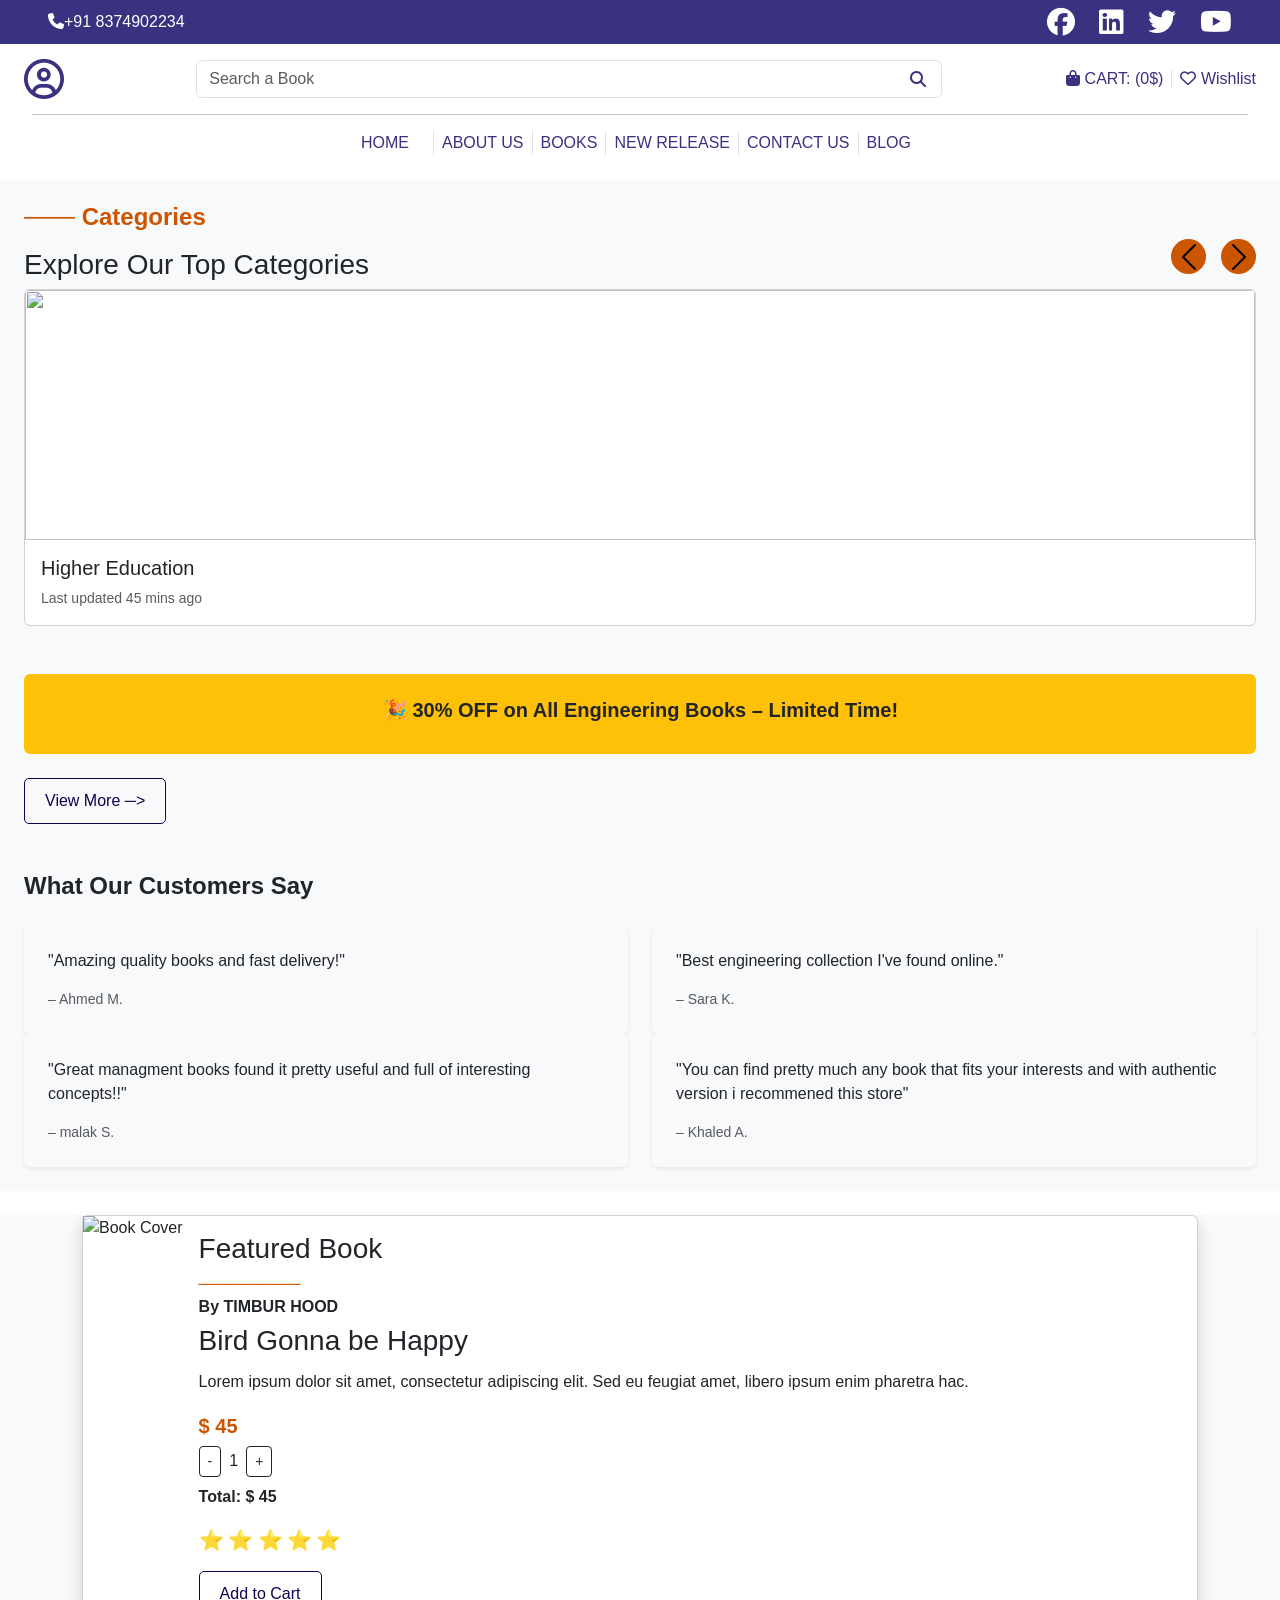
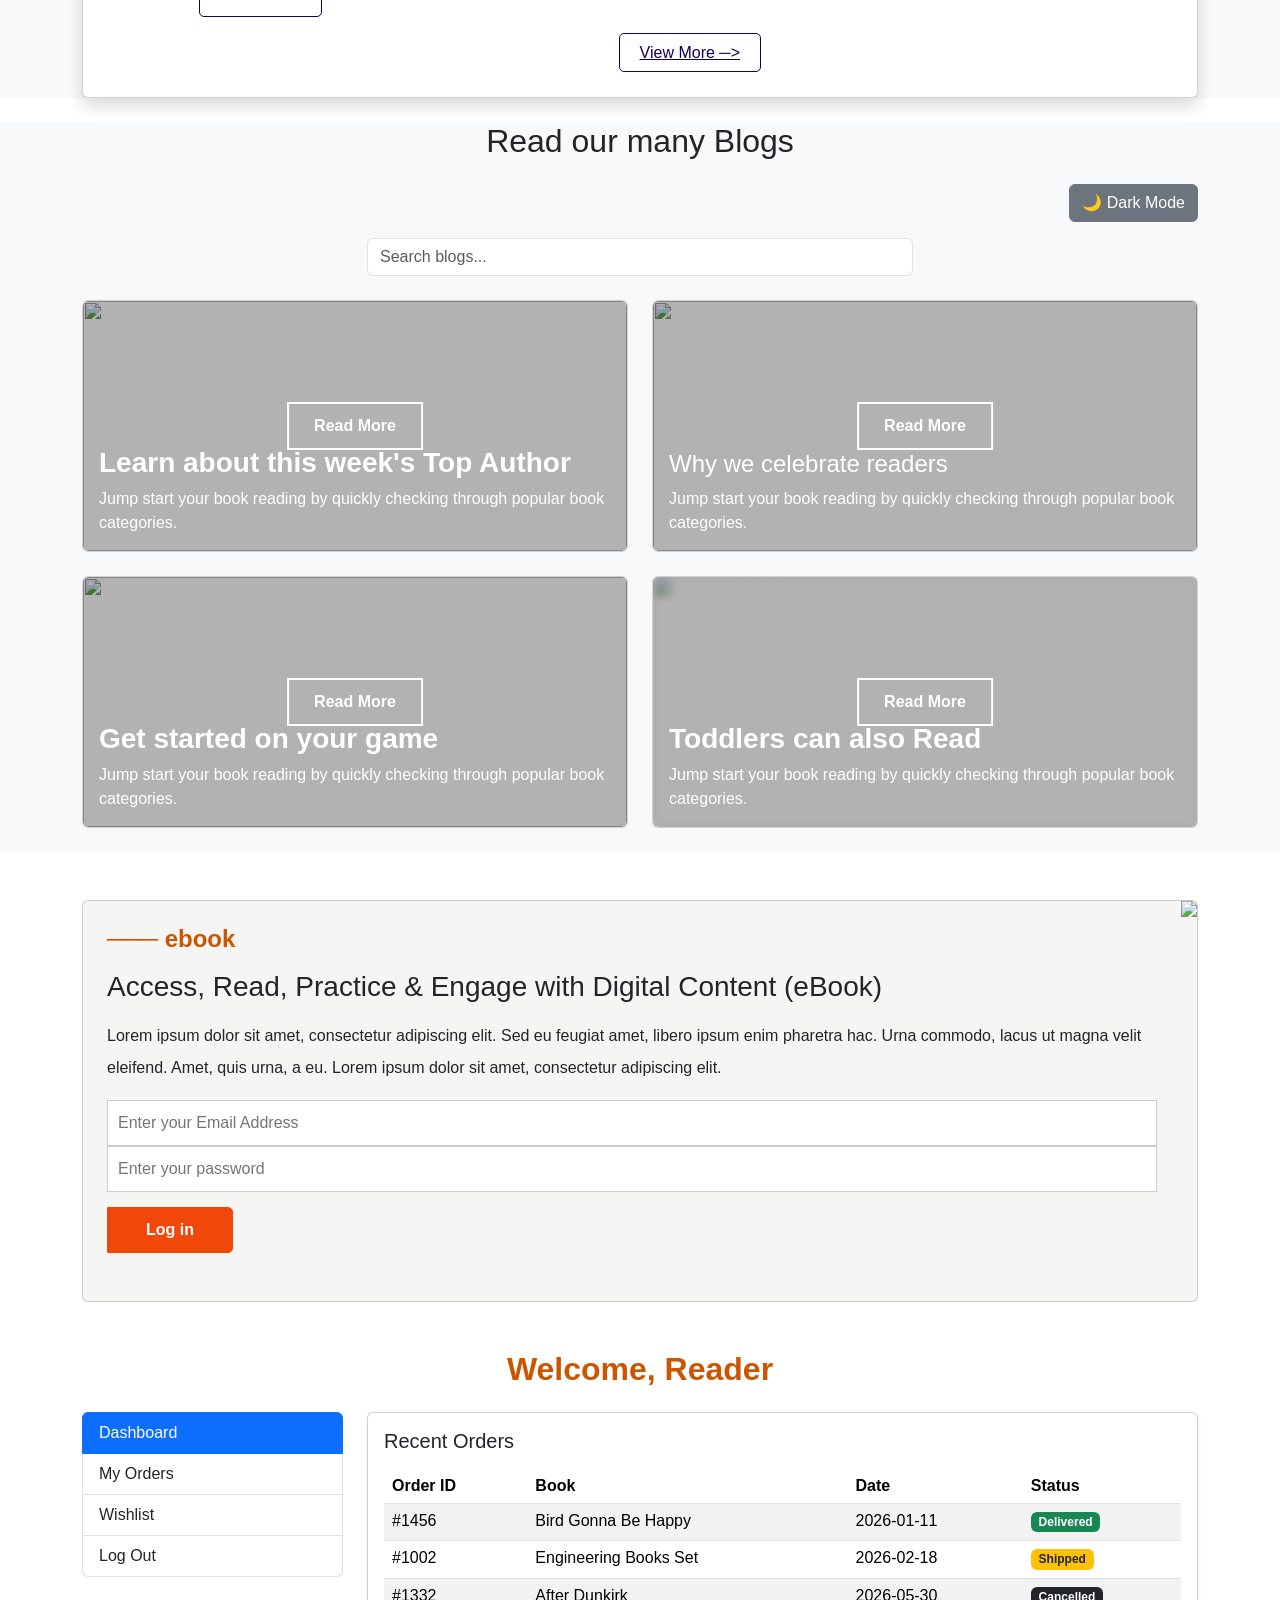
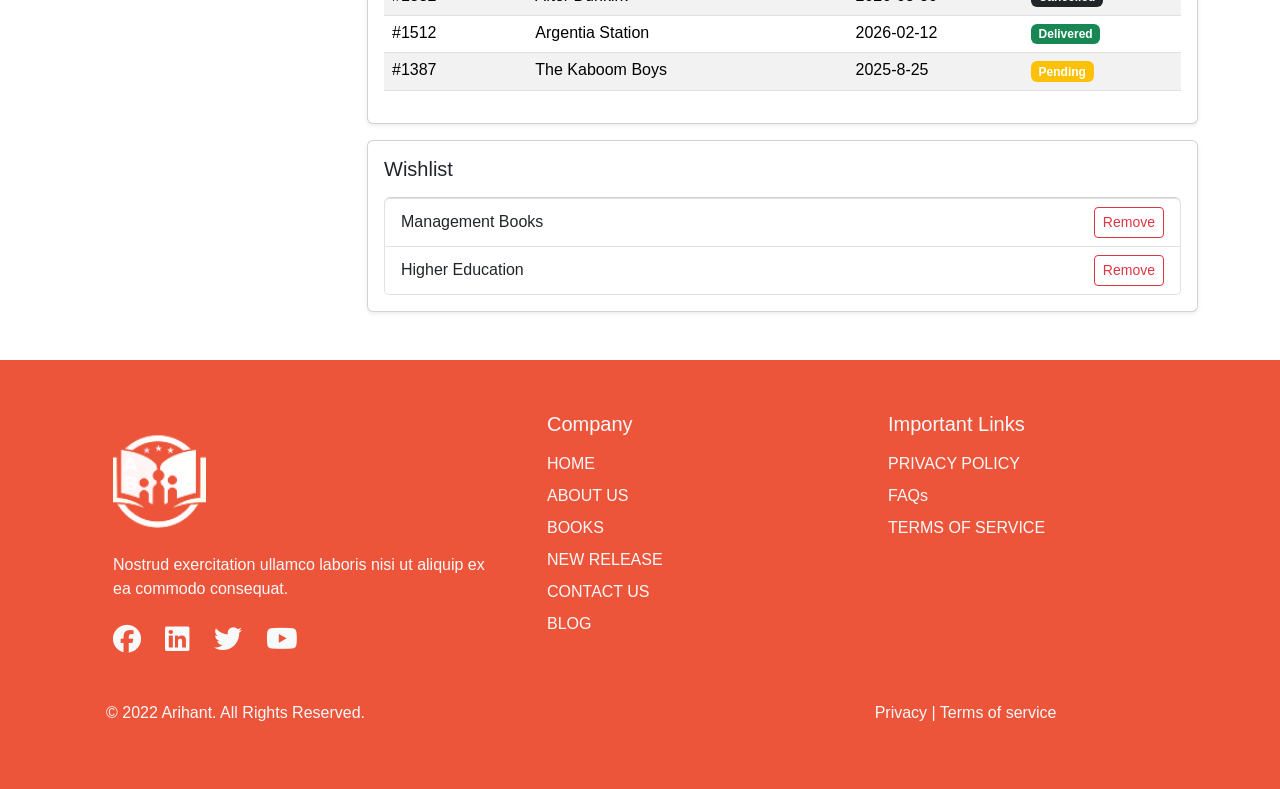
==== index.html @ 7ec0ad03 "Added sign-up if account doesn't exist with HTML and design; fixed blog search filter function; fixe" ====
<html lang="en">
<head>
    <meta charset="UTF-8">
    <meta name="viewport" content="width=device-width, initial-scale=1.0">
    <title>Document</title>
    <link href="https://cdn.jsdelivr.net/npm/bootstrap@5.3.8/dist/css/bootstrap.min.css" rel="stylesheet" integrity="sha384-sRIl4kxILFvY47J16cr9ZwB07vP4J8+LH7qKQnuqkuIAvNWLzeN8tE5YBujZqJLB" crossorigin="anonymous">
    <link rel="stylesheet" href="style.css">
    <link rel="stylesheet" href="https://cdnjs.cloudflare.com/ajax/libs/font-awesome/6.5.0/css/all.min.css">
</head>
<body>
    <!-- Header -->
    <header class="container-fluid">
        <nav class="row">  
            <div class="d-flex flex-column justify-content-center align-items-center gap-2 flex-sm-row justify-content-sm-between bg-blue text-white py-2 px-sm-5">
                <span class=""><i class="fa-solid fa-phone"></i><span>+91 8374902234</span> </span>
                <div class="d-flex justify-content-around gap-4">
                    <i class="fa-brands fa-facebook fs-3"></i>
                    <i class="fa-brands fa-linkedin fs-3"></i>
                    <i class="fa-brands fa-twitter fs-3"></i>
                    <i class="fa-brands fa-youtube fs-3"></i>
                </div> 
            </div>
                <div class="d-flex flex-wrap align-items-center justify-content-between px-sm-4 py-1 py-sm-0">
                    <div class="order-1 me-3 me-sm-0">
                        <i class=" fa-regular fa-circle-user fs-1 text-blue pe-2 "></i>
                    </div>
    
                    <div class="d-flex justify-content-center text-blue order-2 order-sm-3">
                        <div>
                            <i class="fa-solid fa-bag-shopping pe-2 pe-md-0"></i>
                            <span class="d-none d-md-inline pe-2 border-end border-1 ">CART: (<span>0</span>$)</span>
                        </div>
                        <div>
                            <i class="fa-regular fa-heart ps-2 pe-md-0"></i>
                            <span class="d-none d-md-inline">Wishlist</span>
                        </div>
                     </div>
                    <form class="search-container d-flex justify-content-center align-items-center order-3 order-sm-2 pt-2 flex-grow-1" role="search">
                        <div class="position-relative w-75 mt-2 " >
                            <input class="form-control me-2 w-100"  placeholder="Search a Book" aria-label="Search"/>
                            <span class="position-absolute top-50 end-0 translate-middle-y pe-3">
                                <i class="fa-solid fa-magnifying-glass text-blue"></i>
                            </span>
                         </div>
                    </form>
                </div>
                <hr class="mx-auto" style="width: 95%">
                <nav class="overflow-hidden">
                    <ul class="d-flex justify-content-start justify-content-sm-center align-items-center overflow-auto flex-nowrap list-unstyled g-0 px-2 pb-2">
                            <li class="nav-item">
                                <a class="nav-link pe-4 border-end border-1 text-nowrap" aria-current="page" href="#">HOME</a>
                            </li>
                            <li class="nav-item">
                                <a class="nav-link px-2 border-end border-1 text-nowrap" href="#">ABOUT US</a>
                            </li>
                            <li class="nav-item">
                                <a class="nav-link px-2 border-end border-1 text-nowrap" href="#">BOOKS</a>
                            </li>
                            <li class="nav-item">
                                <a class="nav-link px-2 border-end border-1 text-nowrap" href="#">NEW RELEASE</a>
                            </li>
                            <li class="nav-item">
                                <a class="nav-link px-2 border-end border-1 text-nowrap" href="#">CONTACT US</a>
                            </li>
                            <li class="nav-item">
                                <a class="nav-link px-2" href="#">BLOG</a>
                            </li>
                    </ul>
                </nav>
        </nav>

    </header>
    <main>
        <!-- explore Categ -->
         <section class="explore-body p-4">
            <h6 class="text-dark-orange fw-bold fs-4 mb-3">
            ─── Categories
            </h6>

            <h3 class="explore-title">

            Explore Our Top Categories
            </h3>
            <!-- div in which has the carousel that slides between each book with arrow from left to right-->
            <div id="categoryCarousel" class="carousel slide position-relative">
                <div class="carousel-inner">
                    <div class="carousel-item active">
                        <div class="card">
                        
                            <img src="assets/bks.jpeg" class="card-img-top">
                            <div class="card-body">
                                <h5 class="card-title">Higher Education</h5>
                                <p class="card-text"><small class="text-muted">Last updated 45 mins ago</small></p>
                            </div>
                        </div>
                    </div>
            <!-- each carousel added to each card -->
                    <div class="carousel-item">
                        <div class="card">
                            <img src="assets/ofc.jpeg" class="card-img-top">
                            <div class="card-body">
                                <h5 class="card-title">Management Books</h5>
                                <p class="card-text"><small class="text-muted">Last updated 6 mins ago</small></p>
                            </div>
                        </div>
                    </div>

                    <div class="carousel-item">
                        <div class="card">
                            <img src="assets/lap.jpeg" class="card-img-top">
                            <div class="card-body">
                                <h5 class="card-title">Engineering Books</h5>
                                <p class="card-text"><small class="text-muted">Last updated 3 mins ago</small></p>
                            </div>
                        </div>
                    </div>
                </div>
            <!--carousseel buttons of arrows-->

                <button class="carousel-control-prev" type="button" data-bs-target="#categoryCarousel" data-bs-slide="prev">
                    <span class="carousel-control-prev-icon"></span>
                </button>

                <button class="carousel-control-next" type="button" data-bs-target="#categoryCarousel" data-bs-slide="next">
                    <span class="carousel-control-next-icon"></span>
                </button>
                <!-- ads that display the promotion or discounr provided in yellow-->
            <section class="bg-warning text-dark text-center py-4 rounded mt-5">
                <h5 class="fw-bold">🎉 30% OFF on All Engineering Books – Limited Time!</h5>
            </section>

            </div>
            <!--view more button like the other page-->
            <div class="mlogn mt-4">
               <input type="button" value="View More ─>" class="explore-btn">


            </div>
            <!-- comments like section in which people give their opinion-->
            <section class="mt-5">
                <h4 class="fw-bold mb-4">What Our Customers Say</h4>

                <div class="row">
                    <div class="col-md-6">
                        <div class="p-4 shadow-sm rounded bg-light">
                            <p>"Amazing quality books and fast delivery!"</p>
                            <small class="text-muted">– Ahmed M.</small>
                        </div>
                    </div>

                    <div class="col-md-6">
                        <div class="p-4 shadow-sm rounded bg-light">
                            <p>"Best engineering collection I've found online."</p>
                            <small class="text-muted">– Sara K.</small>
                        </div>
                    </div>
                    <div class="col-md-6">
                        <div class="p-4 shadow-sm rounded bg-light">
                            <p>"Great managment books found it pretty useful and full of interesting concepts!!"</p>
                            <small class="text-muted">– malak S.</small>
                        </div>
                        </div>
                        <div class="col-md-6">
                        <div class="p-4 shadow-sm rounded bg-light">
                            <p>"You can find pretty much any book that fits your interests and with authentic version i recommened this store"</p>
                            <small class="text-muted">– Khaled A.</small>
                        </div>
                    </div>
                </div>
            </section>
        </section>
        <!-- Featured Book -->
         <section class="featured-body">
            <!-- fetured book  image with title and description-->
            <div class="container mt-4">
                <div class="card card-custom d-flex flex-row align-items-stretch p-0 shadow">

                    <img src="assets/fbook.jpeg" class="img-fit" alt="Book Cover">

                    <div class="card-body d-flex flex-column justify-content-start">

                        <h3 class="card-title mb-2">Featured Book</h3>
                        <h6 class="text-dark-orange fw-bold mb-1">─────────</h6>
                        <h6 class="fw-bold mb-2">By TIMBUR HOOD</h6>

                        <h3 class="card-title mb-2">Bird Gonna be Happy</h3>

                        <p class="card-text mb-3 lh-lg" id="description">
                            Lorem ipsum dolor sit amet, consectetur adipiscing elit. Sed eu feugiat amet, libero ipsum enim pharetra hac.
                        </p>

                        <h6 class="text-dark-orange fw-bold fs-5 mb-2">
                            $ <span id="price">45</span>
                        </h6>
            <!--quaninty of items starting from 1 to as much as u want-->
                        
                        <div class="d-flex align-items-center gap-2 mb-2">
                            <button class="btn btn-outline-dark btn-sm" onclick="changeQty(-1)">-</button>
                            <span id="quantity">1</span>
                            <button class="btn btn-outline-dark btn-sm" onclick="changeQty(1)">+</button>
                        </div>

                        <p class="fw-bold mb-3">
                            Total: $ <span id="total">45</span>
                        </p>
            <!-- stars rating from 1 to 5 and it displays below the star number you rated-->
                        
                        <div class="mb-3">
                            <span class="star" onclick="rate(1)">⭐</span>
                            <span class="star" onclick="rate(2)">⭐</span>
                            <span class="star" onclick="rate(3)">⭐</span>
                            <span class="star" onclick="rate(4)">⭐</span>
                            <span class="star" onclick="rate(5)">⭐</span>
                            <span id="rating-text" class="ms-2"></span>
                        </div>

                    
             <div class="mlogn mb-3">

    <div class="text-start">
        <input type="button"
               value="Add to Cart"
               class="featured-btn mb-4"
               onclick="addToCart()">
    </div>

    <div class="text-center">
        <a href="product.html" class="featured-btn">
            View More ─>
        </a>
    </div>

</div>

                    
                        <div id="alertBox" class="alert alert-success d-none mt-2">
                            Book added to cart successfully!
                        </div>

                    </div>
                </div>
            </div>
        </section>
        <!-- Blog -->
    <section class="blog-body" id="blogSection">
        <div class="container mt-4">
        <h2 class="text-center mb-4">Read our many Blogs</h2>
        <div class="d-flex justify-content-end my-3">
       <button id="darkModeBtnBlog" class="btn btn-secondary" onclick="toggleDarkMode('blogSection')">🌙 Dark Mode</button>

        </div>
        <!-- Search Bar that u can filter in blog name -->
        <div class="row mb-4">
            <div class="col-md-6 offset-md-3">
            <input type="text" id="search" class="form-control" placeholder="Search blogs..." onkeyup="filterBlogs()">
            </div>
        </div>
        <div class="row" id="blog-container">
            <!-- Blog Card with photo and everything -->
            <div class="col-sm-12 col-md-6 col-lg-6 mb-4 blog-card">
            <div class="card text-white position-relative">
                <img class="img-small card-img" src="assets/bl1.jpeg" alt="Top Author">
                <div class="card-img-overlay d-flex flex-column justify-content-end p-3" style="background: rgba(0,0,0,0.3);">
                <h4 class="blog-card-title">Learn about this week&#39;s Top Author</h4>
                <p class="card-text">Jump start your book reading by quickly checking through popular book categories.</p>
                </div>
            
                <a href="#" class="btn-blog center-btn" onclick="openModal('Learn about this week\'s Top Author','Jump start your book reading by quickly checking through popular book categories.')">Read More</a>
            </div>
            </div>

            
            <div class="col-sm-12 col-md-6 col-lg-6 mb-4 blog-card">
            <div class="card text-white position-relative">
                <img class="img-small card-img" src="assets/bl2.jpeg" alt="Readers Celebration">
                <div class="card-img-overlay d-flex flex-column justify-content-end p-3" style="background: rgba(0,0,0,0.3);">
                <h4 class="card-titleb">Why we celebrate readers</h4>
                <p class="card-text">Jump start your book reading by quickly checking through popular book categories.</p>
                </div>
                <a href="#" class="btn-blog center-btn" onclick="openModal('Why we celebrate readers','Jump start your book reading by quickly checking through popular book categories.')">Read More</a>
            </div>
            </div>

            <div class="col-sm-12 col-md-6 col-lg-6 mb-4 blog-card">
            <div class="card text-white position-relative">
                <img class="img-small card-img" src="assets/bl3.jpeg" alt="Get Started on Game">
                <div class="card-img-overlay d-flex flex-column justify-content-end p-3" style="background: rgba(0,0,0,0.3);">
                <h4 class="blog-card-title">Get started on your game</h4>
                <p class="card-text">Jump start your book reading by quickly checking through popular book categories.</p>
                </div>
                <a href="#" class="btn-blog center-btn" onclick="openModal('Get started on your game','Jump start your book reading by quickly checking through popular book categories.')">Read More</a>
            </div>
            </div>

            <div class="col-sm-12 col-md-6 col-lg-6 mb-4 blog-card">
            <div class="card text-white position-relative">
                <img class="img-small card-img" src="assets/bl4.jpg" alt="Toddlers Read" style="filter: blur(5px);">
                <div class="card-img-overlay d-flex flex-column justify-content-end p-3" style="background: rgba(0,0,0,0.3);">
                <h4 class="blog-card-title">Toddlers can also Read</h4>
                <p class="card-text">Jump start your book reading by quickly checking through popular book categories.</p>
                </div>
                <a href="#" class="btn-blog center-btn" onclick="openModal('Toddlers can also Read','Jump start your book reading by quickly checking through popular book categories.')">Read More</a>
            </div>
            </div>
        </div>
        </div>
        <div class="modal fade" id="blogModal" tabindex="-1" aria-hidden="true">
        <div class="modal-dialog modal-dialog-centered">
            <div class="modal-content text-dark">
            <div class="modal-header">
                <h5 class="modal-title" id="modalTitle">Blog Title</h5>
                <button type="button" class="btn-close" data-bs-dismiss="modal"></button>
            </div>
            <div class="modal-body" id="modalBody">
                Blog content goes here...
            </div>
            </div>
        </div>
        </div>
    </section>
    <!-- Log in  -->
    <section class="login-body">
        <!--image and containerr-->
        <div class="container mt-5">

            <div class="card login-card d-flex flex-row-reverse align-items-stretch p-0" style="overflow: hidden;">

            <img src="assets/Logbook.jpeg" class="img-fit">


            <div class="card-body d-flex flex-column justify-content-start pt-4 px-4">

            
                <h6 class="text-dark-orange fw-bold fs-4 mb-3">
                ─── ebook
                </h6>

        <!--title-->
                <h3 class="card-title mb-3">
            Access, Read, Practice & Engage with Digital Content (eBook)
            </h3>

            <p class="card-text mb-3 lh-lg">
                Lorem ipsum dolor sit amet, consectetur adipiscing elit. Sed eu feugiat amet, libero ipsum enim pharetra hac. Urna commodo, lacus ut magna velit eleifend. Amet, quis urna, a eu. Lorem ipsum dolor sit amet, consectetur adipiscing elit.
            </p>
            <!--log in fields and buttons edited i added the sign up concept if the account doesn't exist-->
            <div class="mlogn mb-3">
                <input type="email" placeholder="Enter your Email Address" class="email-field"id="email">
                <div id="email_error" hidden></div>
                <input type="password" placeholder="Enter your password " class="pass-field"id="password">
                <div id="password_error" hidden></div>
                <input type="button" value="Log in" class="login-btn" onclick="loginUser()">
                <p id="message"></p>
                <!-- this is the new sign up link -->
    <p id="signupLink" class="text-center mt-3 d-none">
    Don't have an account?
    <a href="signup.html">Click here to sign up</a>
</p>

</div>
            </div>
            <div id="email_error" hidden></div>
        </div>
        </div>
        </div>
    </section>
    </main>
    <section class="dashboard">
     <header class="container-fluid">
  </header>

 
  <main class="container my-5">
    <h2 class="text-center mb-4 text-dark-orange fw-bold">Welcome, <span id="userName">Reader</span></h2>

    <div class="row">
     
      <div class="col-md-3 mb-4">
        <div class="list-group">
          <a href="#" class="list-group-item list-group-item-action active">Dashboard</a>
          <a href="#" class="list-group-item list-group-item-action">My Orders</a>
          <a href="#" class="list-group-item list-group-item-action">Wishlist</a>
<a href="index.html" class="list-group-item list-group-item-action">Log Out</a>
        </div>
      </div>

      
      <div class="col-md-9">
        <div class="card mb-3 p-3 shadow-sm">
          <h5 class="mb-3">Recent Orders</h5>
          <table class="table table-striped">
            <thead>
              <tr>
                <th>Order ID</th>
                <th>Book</th>
                <th>Date</th>
                <th>Status</th>
              </tr>
            </thead>
            <tbody id="ordersTable">
              <tr>
                <td>#1456</td>
                <td>Bird Gonna Be Happy</td>
                <td>2026-01-11</td>
                <td><span class="badge bg-success">Delivered</span></td>
              </tr>
              <tr>
                <td>#1002</td>
                <td>Engineering Books Set</td>
                <td>2026-02-18</td>
                <td><span class="badge bg-warning text-dark">Shipped</span></td>
              </tr>
              <tr>
                <td>#1332</td>
                <td>After Dunkirk</td>
                <td>2026-05-30</td>
                <td><span class="badge bg-dark">Cancelled</span></td>
              </tr>
              <tr>
                <td>#1512</td>
                <td>Argentia Station</td>
                <td>2026-02-12</td>
                <td><span class="badge bg-success">Delivered</span></td>
              </tr>
              <tr>
                <td>#1387</td>
                <td>The Kaboom Boys</td>
                <td>2025-8-25</td>
                <td><span class="badge bg-warning">Pending</span></td>
              </tr>
            </tbody>
          </table>
        </div>

        <div class="card p-3 shadow-sm">
          <h5 class="mb-3">Wishlist</h5>
          <ul class="list-group" id="wishlist">
            <li class="list-group-item d-flex justify-content-between align-items-center">
              Management Books
              <button class="btn btn-sm btn-outline-danger" onclick="removeWishlistItem(this)">Remove</button>
            </li>
            <li class="list-group-item d-flex justify-content-between align-items-center">
              Higher Education
              <button class="btn btn-sm btn-outline-danger" onclick="removeWishlistItem(this)">Remove</button>
            </li>
          </ul>
        </div>
      </div>
    </div>
  </main>
  </section>

  <!-- Footer -->
  
   <!--this the footer of all page not done by me-->
    <footer class="container-fluid text-light bg-orange py-5 px-3">
        <div class="container">
            <div class="row justify-content-center justify-content-sm-around align-items-start g-0 text-center text-sm-start">
                <div class="col-12 col-sm-4">
                    <div class="w-100 w-sm-50 w-lg-75 my-4 mx-auto text-center text-sm-start">
                      <img class="img-fluid w-25" src="assets/sample logo 1.png" >  
                    </div>
                    <p class="my-4">Nostrud exercitation ullamco laboris nisi ut aliquip ex ea commodo consequat.</p>
                    <div class="d-flex gap-4 justify-content-center justify-content-sm-start">
                        <i class="fa-brands fa-facebook fs-3"></i>
                        <i class="fa-brands fa-linkedin fs-3"></i>
                        <i class="fa-brands fa-twitter fs-3"></i>
                        <i class="fa-brands fa-youtube fs-3"></i>
                    </div>
                </div>
                <div class="col-12 col-sm-3">
                    <h5 class="mb-3 mt-3 mt-sm-1">Company</h5>
                    <ul class="navbar-nav">
                        <li class="nav-item"><a>HOME</a></li>
                        <li class="nav-item"><a>ABOUT US</a></li>
                        <li class="nav-item"><a>BOOKS</a></li>
                        <li class="nav-item"><a>NEW RELEASE</a></li>
                        <li class="nav-item"><a>CONTACT US</a></li>
                        <li class="nav-item"><a>BLOG</a></li>
                    </ul>
                </div>
                <div class="col-12 col-sm-3 ">
                    <h5 class="mb-3 mb-3 mt-3 mt-sm-1">Important Links</h5>
                    <ul class="navbar-nav">
                        <li class="nav-item"><a>PRIVACY POLICY</a></li>
                        <li class="nav-item"><a>FAQs</a></li>
                        <li class="nav-item"><a>TERMS OF SERVICE</a></li>
                    </ul>
                </div> 
                <div class="row flex-column flex-sm-row  g-0 mt-5">
                    <p class="col-12 col-sm-7 ps-4 text-center text-sm-start">&copy; 2022 Arihant. All Rights Reserved.</p>
                    <p class="col-12 col-sm-5 text-center fw-2">Privacy | Terms of service</p>
                </div>
            </div>
            
        </div>
    </footer>
    <script src="https://cdn.jsdelivr.net/npm/bootstrap@5.3.8/dist/js/bootstrap.bundle.min.js" integrity="sha384-FKyoEForCGlyvwx9Hj09JcYn3nv7wiPVlz7YYwJrWVcXK/BmnVDxM+D2scQbITxI" crossorigin="anonymous"></script>
    <script src="index.js"></script>
</body>
</html>
---- style.css ----
/*  GLOBAL */
.login-btn {
    padding: 12px 35px;
    border: none;
    border-radius: 30px;   /* fully rounded */
    background-color: #f1480a;
    color: white;
    font-size: 1rem;
    font-weight: 600;
    cursor: pointer;
    transition: all 0.3s ease;
}

/* Hover effect */
.login-btn:hover {
    background-color: #c63b08;
    transform: translateY(-2px);
}


body {
    font-family: Arial, Helvetica, sans-serif;
}

.bg-orange { background-color: #ED553B; }
.bg-blue { background-color: #393280; }
.text-blue { color: #393280; }
.text-dark-orange { color: #cc5500; }

.card-img-top {
    height: 250px;
    object-fit: cover;
}

.section-title {
    font-size: 40px;
    color: rgb(18, 2, 81);
    font-weight: bold;
}

/*  HEADER  */

nav .nav-link {
    color: #393280;
    font-weight: 500;
}

nav .nav-link:hover {
    color: #cc5500;
}

/*  EXPLORE SECTION fixed with issues it had arrow look clear  */

.explore-body {
    background-color: #f8f9fa;
}

.explore-btn {
    padding: 10px 20px;
    border: 1px solid rgb(18, 2, 81);
    background: transparent;
    color: rgb(18, 2, 81);
    border-radius: 5px;
    transition: 0.3s;
}

.explore-btn:hover {
    background: rgb(18, 2, 81);
    color: white;
}

.carousel-control-prev,
.carousel-control-next {
    width: 35px;
    height: 35px;
    background-color: #cc5500;
    border-radius: 50%;
    top: -50px;
    opacity: 1;
}

.carousel-control-prev { right: 50px; left: auto; }
.carousel-control-next { right: 0; }

.carousel-control-prev-icon,
.carousel-control-next-icon {
    filter: invert(1);
}

/*FEATURED BOOK  no change to this page*/

.featured-body {
    background-color: #f8f9fa;
}

.featured-card {
    background-color: #F5F5F3;
    transition: 0.3s;
}

.featured-card:hover {
    transform: scale(1.01);
}

.featured-title {
    font-size: 2rem;
    color: rgb(18, 2, 81);
}

.featured-text {
    color: rgb(18, 2, 81);
}

.featured-btn {
    padding: 10px 20px;
    border: 1px solid rgb(18, 2, 81);
    background: transparent;
    color: rgb(18, 2, 81);
    border-radius: 5px;
    transition: 0.3s;
}

.featured-btn:hover {
    background: rgb(18, 2, 81);
    color: white;
}

.star {
    cursor: pointer;
    font-size: 20px;
    transition: 0.2s;
}

.star:hover {
    transform: scale(1.2);
}

/* BLOG page  with updated design */

.blog-body { background-color: #f8f9fa; }

.blog-card-title {
    font-size: 28px;
    font-weight: 600;
}

.img-small {
    height: 250px;
    object-fit: cover;
    transition: 0.3s;
}

.card:hover .img-small {
    transform: scale(1.05);
}

.blog-body .card {
    overflow: hidden;
}
/* btn blog changed read more wasn't appearing at all*/
.btn-blog {
    position: absolute;       
    top: 50%;              
    left: 50%;                
    transform: translate(-50%, -50%); 
    background-color: transparent;     
    color: white;             
    padding: 10px 25px;     
    border: 2px solid white;  
    text-decoration: none;    
    font-weight: 600;
    z-index: 2;               
    transition: 0.3s;
}

.btn-blog:hover {
    background-color: rgba(255,255,255,0.2); 
    color: white;
}


/* Dark mode only for blog section */
#blogSection.dark-mode {
    background-color: #121212;
    color: #f0f0f0;
}

#blogSection.dark-mode .card {
    background-color: rgba(255, 255, 255, 0.05);
}

#blogSection.dark-mode .card-text,
#blogSection.dark-mode h2,
#blogSection.dark-mode h4 {
    color: #fff;
}

#blogSection.dark-mode .btn-blog {
    border: 1px solid #fff;
    color: #fff;
    background-color: transparent;
}


/*  LOGIN css updated */

.login-body {
    background-color: #ffffff;
}

.login-card {
    background-color: #F5F5F3;
}

.email-field,
.pass-field {
    padding: 10px;
    border: 1px solid #ccc;
    width: 100%;
}

.login-btn {
    padding: 10px 38px;
    border: 1px solid #f1480a;
    border-radius: 0 5px 5px 0;  
    background-color: #f1480a;
    color: white;
    font-size: 1rem;
    cursor: pointer;
    transition: 0.3s;
    margin-top: 15px;
}

.login-btn:hover {
    background-color: #c63b08;
}

.login-btn-main {
    padding: 10px 30px;
    background-color: #f1480a;
    border: none;
    color: white;
    border-radius: 5px;
    transition: 0.3s;
}

.login-btn-main:hover {
    background-color: #c63b08;
}

/* ================= FOOTER ================= */

footer ul li {
    list-style: none;
    margin-bottom: 8px;
}

footer ul li a {
    text-decoration: none;
    color: white;
    cursor: pointer;
}

footer ul li a:hover {
    text-decoration: underline;
}

/* RESPONSIVE  ui like mobile menu in the landing page */

@media (max-width: 768px) {

    .section-title {
        font-size: 28px;
    }

    .featured-title {
        font-size: 1.5rem;
    }

    .card {
        flex-direction: column !important;
    }

}
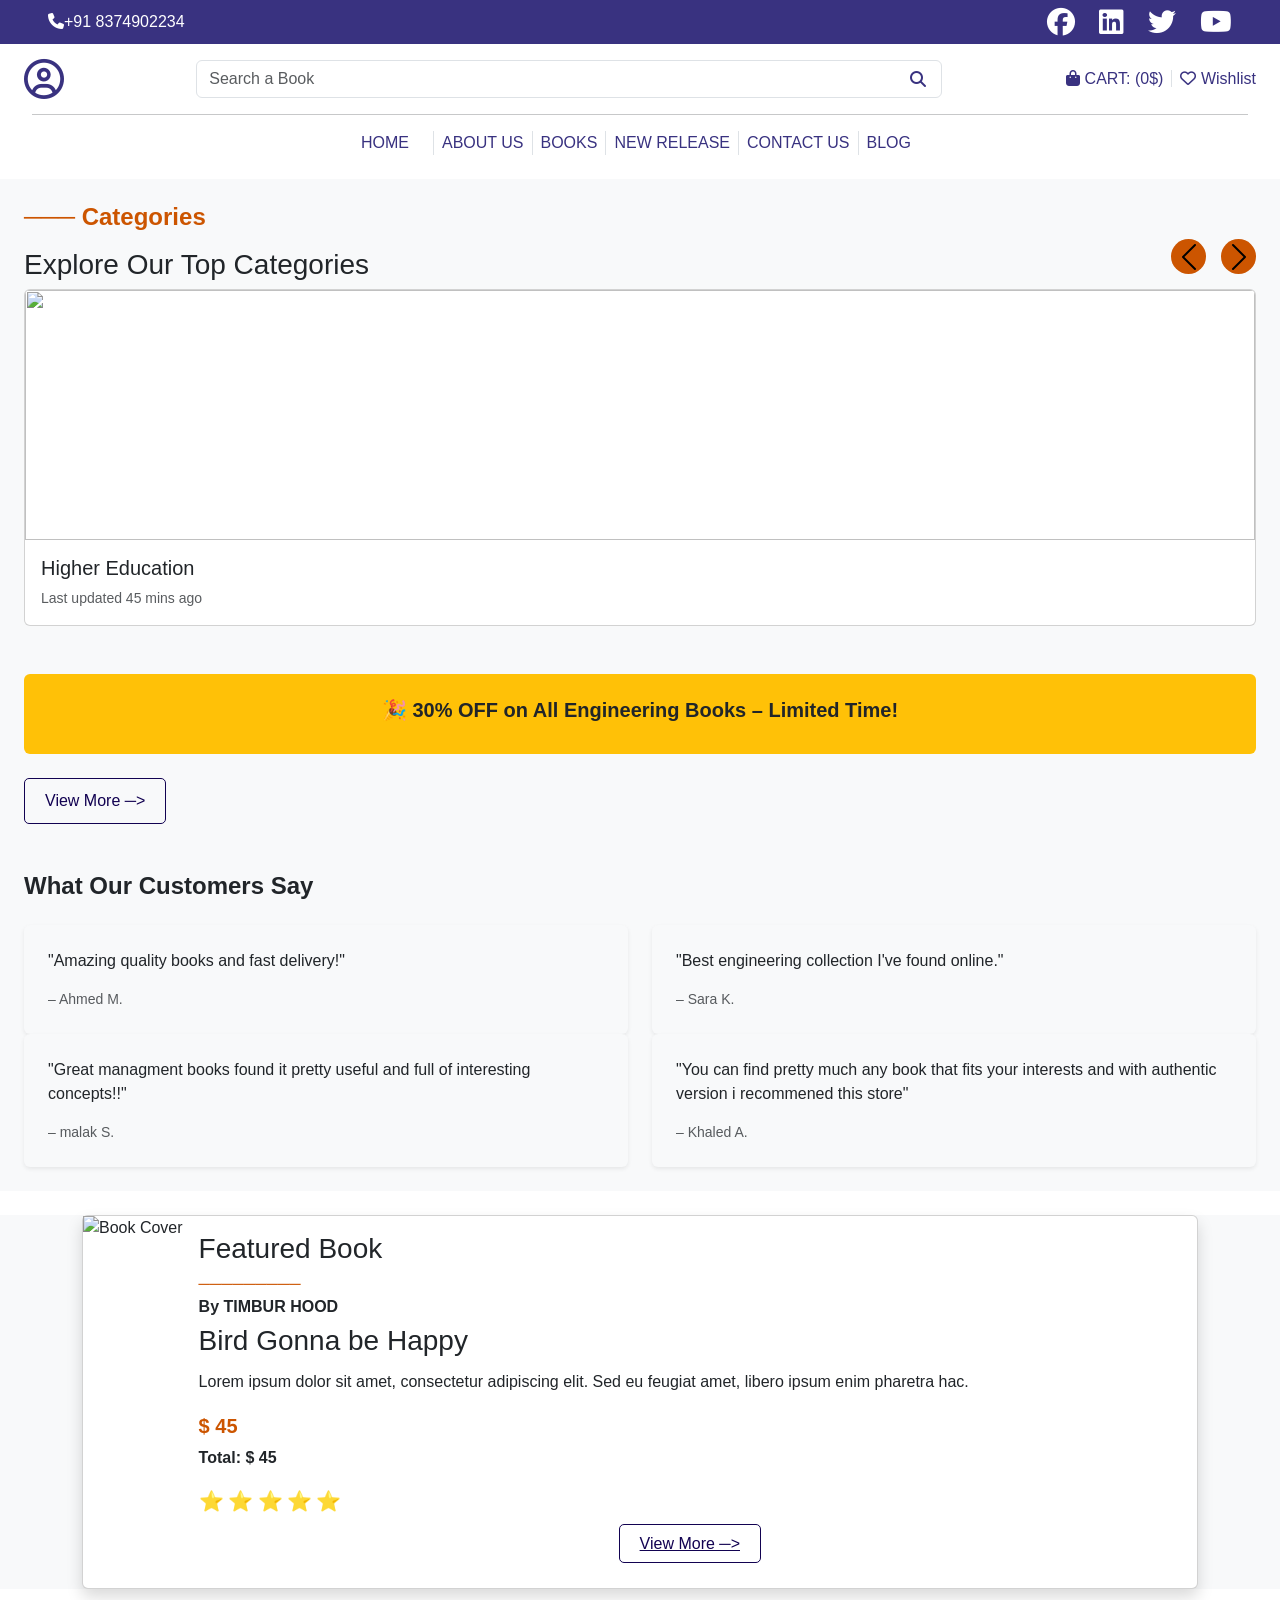
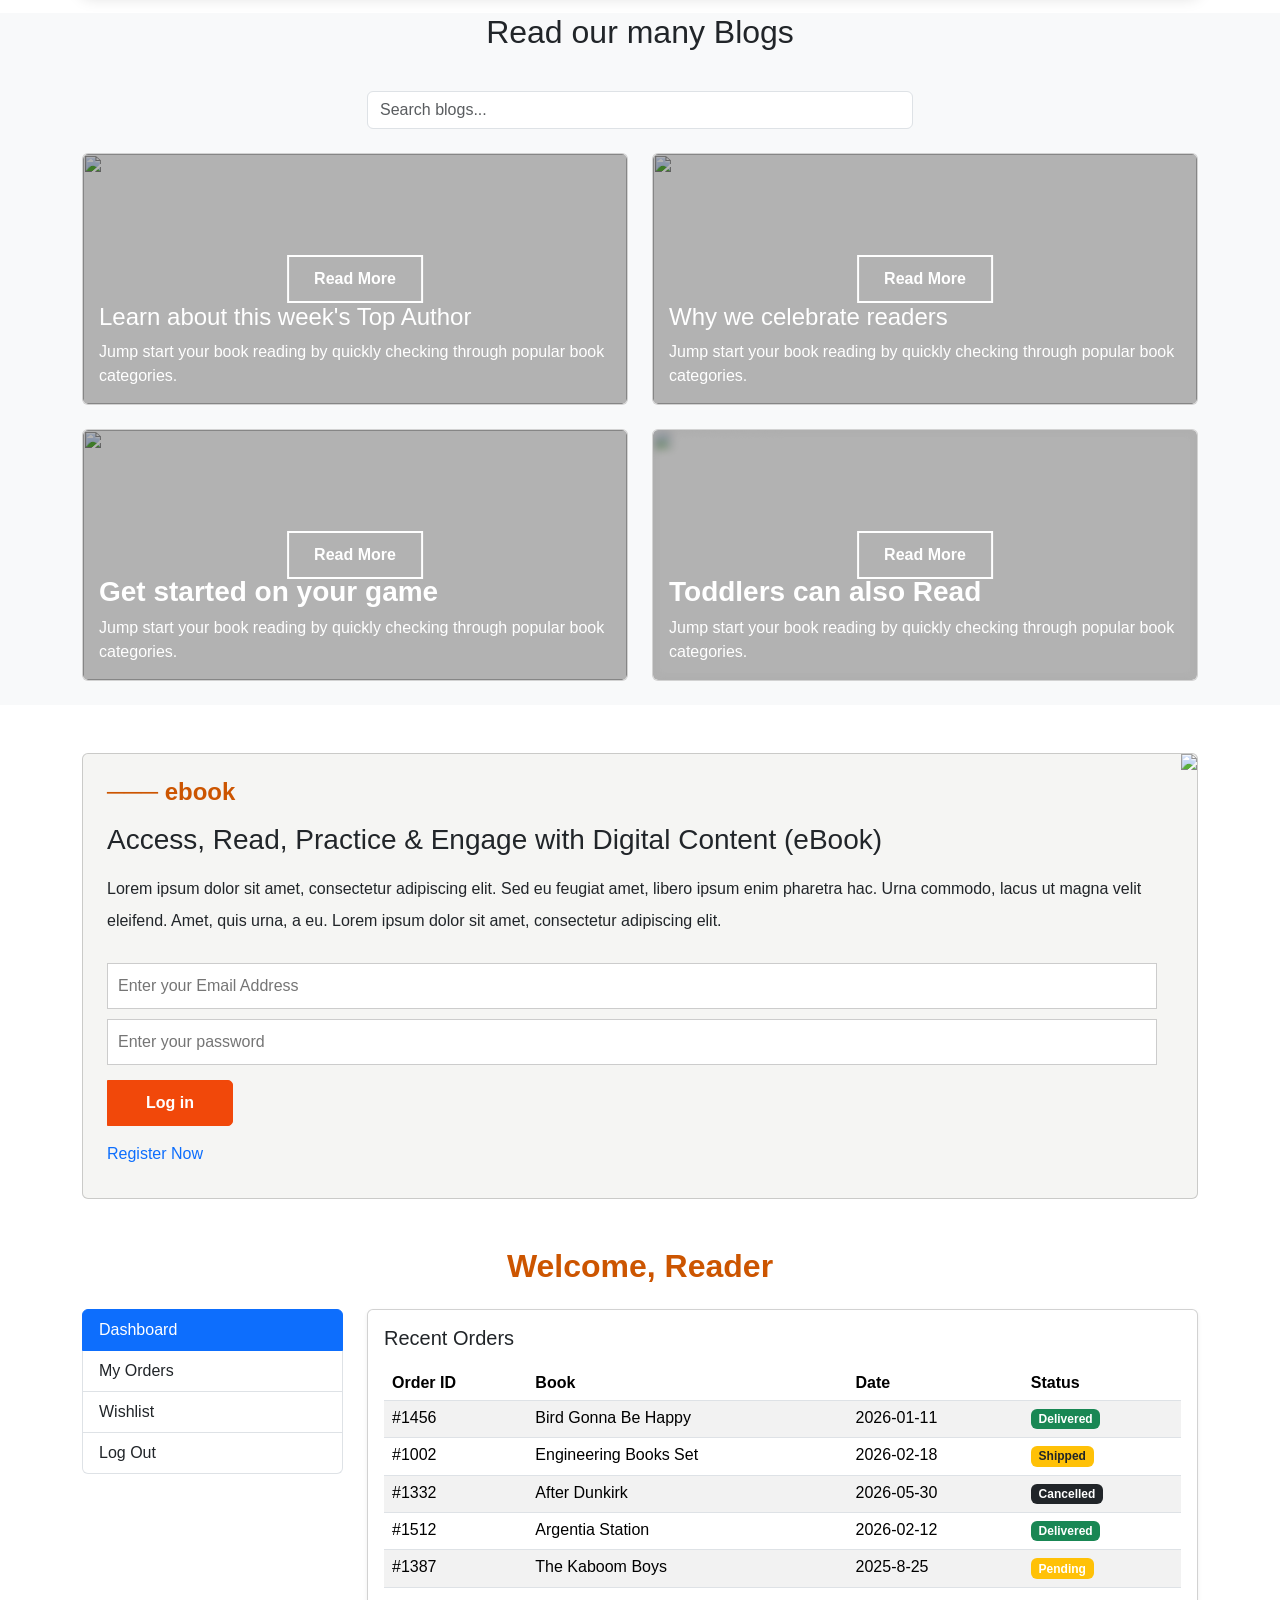
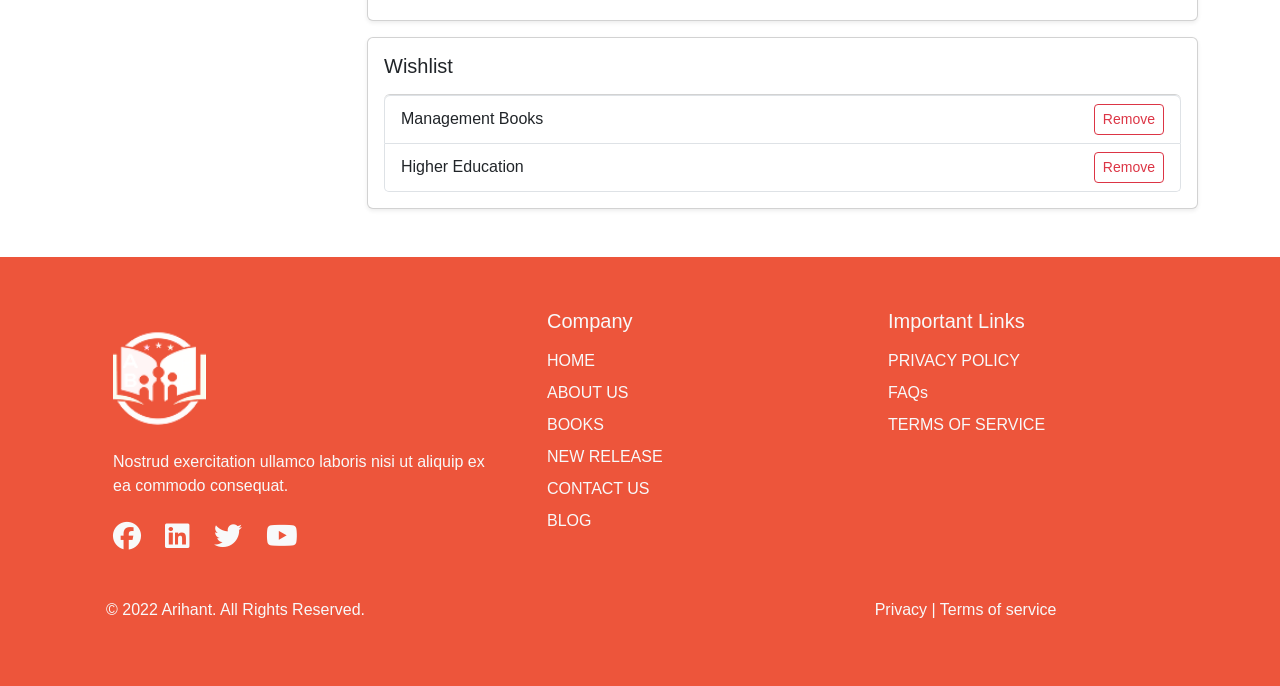
==== commit 539b4f95: "removed dark mode and fixed the read more button of blog content 1 when in mobile menu added the mod" ====
--- a/index.html
+++ b/index.html
@@ -193,13 +193,9 @@
                         <h6 class="text-dark-orange fw-bold fs-5 mb-2">
                             $ <span id="price">45</span>
                         </h6>
-            <!--quaninty of items starting from 1 to as much as u want-->
+        
                         
-                        <div class="d-flex align-items-center gap-2 mb-2">
-                            <button class="btn btn-outline-dark btn-sm" onclick="changeQty(-1)">-</button>
-                            <span id="quantity">1</span>
-                            <button class="btn btn-outline-dark btn-sm" onclick="changeQty(1)">+</button>
-                        </div>
+                       
 
                         <p class="fw-bold mb-3">
                             Total: $ <span id="total">45</span>
@@ -218,12 +214,7 @@
                     
              <div class="mlogn mb-3">
 
-    <div class="text-start">
-        <input type="button"
-               value="Add to Cart"
-               class="featured-btn mb-4"
-               onclick="addToCart()">
-    </div>
+  
 
     <div class="text-center">
         <a href="product.html" class="featured-btn">
@@ -234,9 +225,7 @@
 </div>
 
                     
-                        <div id="alertBox" class="alert alert-success d-none mt-2">
-                            Book added to cart successfully!
-                        </div>
+    
 
                     </div>
                 </div>
@@ -247,7 +236,7 @@
         <div class="container mt-4">
         <h2 class="text-center mb-4">Read our many Blogs</h2>
         <div class="d-flex justify-content-end my-3">
-       <button id="darkModeBtnBlog" class="btn btn-secondary" onclick="toggleDarkMode('blogSection')">🌙 Dark Mode</button>
+      
 
         </div>
         <!-- Search Bar that u can filter in blog name -->
@@ -262,11 +251,11 @@
             <div class="card text-white position-relative">
                 <img class="img-small card-img" src="assets/bl1.jpeg" alt="Top Author">
                 <div class="card-img-overlay d-flex flex-column justify-content-end p-3" style="background: rgba(0,0,0,0.3);">
-                <h4 class="blog-card-title">Learn about this week&#39;s Top Author</h4>
+                <h4 class="blog-card-titleb">Learn about this week's Top Author</h4>
                 <p class="card-text">Jump start your book reading by quickly checking through popular book categories.</p>
                 </div>
             
-                <a href="#" class="btn-blog center-btn" onclick="openModal('Learn about this week\'s Top Author','Jump start your book reading by quickly checking through popular book categories.')">Read More</a>
+                <a href="#" class="btn-blog center-btn" onclick="openModal('Learn about this weeks Top Author','Jump start your book reading by quickly checking through popular book categories.')">Read More</a>
             </div>
             </div>
 
@@ -319,7 +308,7 @@
         </div>
         </div>
     </section>
-    <!-- Log in  -->
+    <!-- the section of Log in  -->
     <section class="login-body">
         <!--image and containerr-->
         <div class="container mt-5">
@@ -353,11 +342,9 @@
                 <input type="button" value="Log in" class="login-btn" onclick="loginUser()">
                 <p id="message"></p>
                 <!-- this is the new sign up link -->
-    <p id="signupLink" class="text-center mt-3 d-none">
-    Don't have an account?
-    <a href="signup.html">Click here to sign up</a>
-</p>
-
+    <a class="text-decoration-none" data-bs-toggle="modal" data-bs-target="#signupModal" id="signupLink">
+  Register Now
+</a>
 </div>
             </div>
             <div id="email_error" hidden></div>
@@ -450,7 +437,44 @@
     </div>
   </main>
   </section>
-
+<div class="modal fade alert" id="signupModal" data-bs-backdrop="static" data-bs-keyboard="false" tabindex="-1" aria-labelledby="staticBackdropLabel" aria-hidden="true">
+  <div class="modal-dialog modal-dialog-centered">
+    <div class="modal-content">
+      <div class="modal-header">
+        <h1 class="modal-title fs-5" id="staticBackdropLabel">Registering to Bookstore</h1>
+        <button type="button" class="btn-close" data-bs-dismiss="modal" aria-label="Close"></button>
+      </div>
+      <div class="modal-body ">
+        <form id="signup" class="row gap-3">
+            <div class="form-floating">
+                <input type="text" class="form-control" id="name" placeholder="Ex:ola">
+                <label for="name" class="ps-3">Your Name</label>
+                <span id="name-error" class="text-danger"></span>
+            </div>
+            <div class="form-floating">
+                <input type="email" class="form-control" id="email" placeholder="name@example.com">
+                <label for="email"class="ps-3">Email address</label>
+                <span id="email-error" class="text-danger"></span>
+            </div>
+            <div class="form-floating">
+                <input type="password" class="form-control" id="password" placeholder="Password">
+                <label for="password" class="ps-3">Password</label>
+                <span id="password-error" class="text-danger"></span>
+            </div>
+            <div class="form-floating">
+                <input type="password" class="form-control" id="confirm-password" placeholder="Confirm Password">
+                <label for="confirm-password" class="ps-3">Re-enter Password</label>
+                <span id="confirm-password-error" class="text-danger"></span>
+            </div>
+            <div class="d-flex justify-content-center">
+                <button class="btn bg-orange text-light px-5" type="submit" >Register Now</button>
+            </div>
+        </form>
+      </div>
+    </div>
+  </div>
+        <div id="alert" class="position-absolute top-0 end-0 col-6 col-md-3 text-center m-2"></div>
+</div>
   <!-- Footer -->
   
    <!--this the footer of all page not done by me-->
--- a/style.css
+++ b/style.css
@@ -9,6 +9,7 @@
     font-weight: 600;
     cursor: pointer;
     transition: all 0.3s ease;
+    gap:20px;
 }
 
 /* Hover effect */
@@ -205,6 +206,7 @@
 /*  LOGIN css updated */
 
 .login-body {
+    
     background-color: #ffffff;
 }
 
@@ -214,6 +216,8 @@
 
 .email-field,
 .pass-field {
+    margin-top:10px;
+    
     padding: 10px;
     border: 1px solid #ccc;
     width: 100%;
@@ -229,6 +233,7 @@
     cursor: pointer;
     transition: 0.3s;
     margin-top: 15px;
+    
 }
 
 .login-btn:hover {
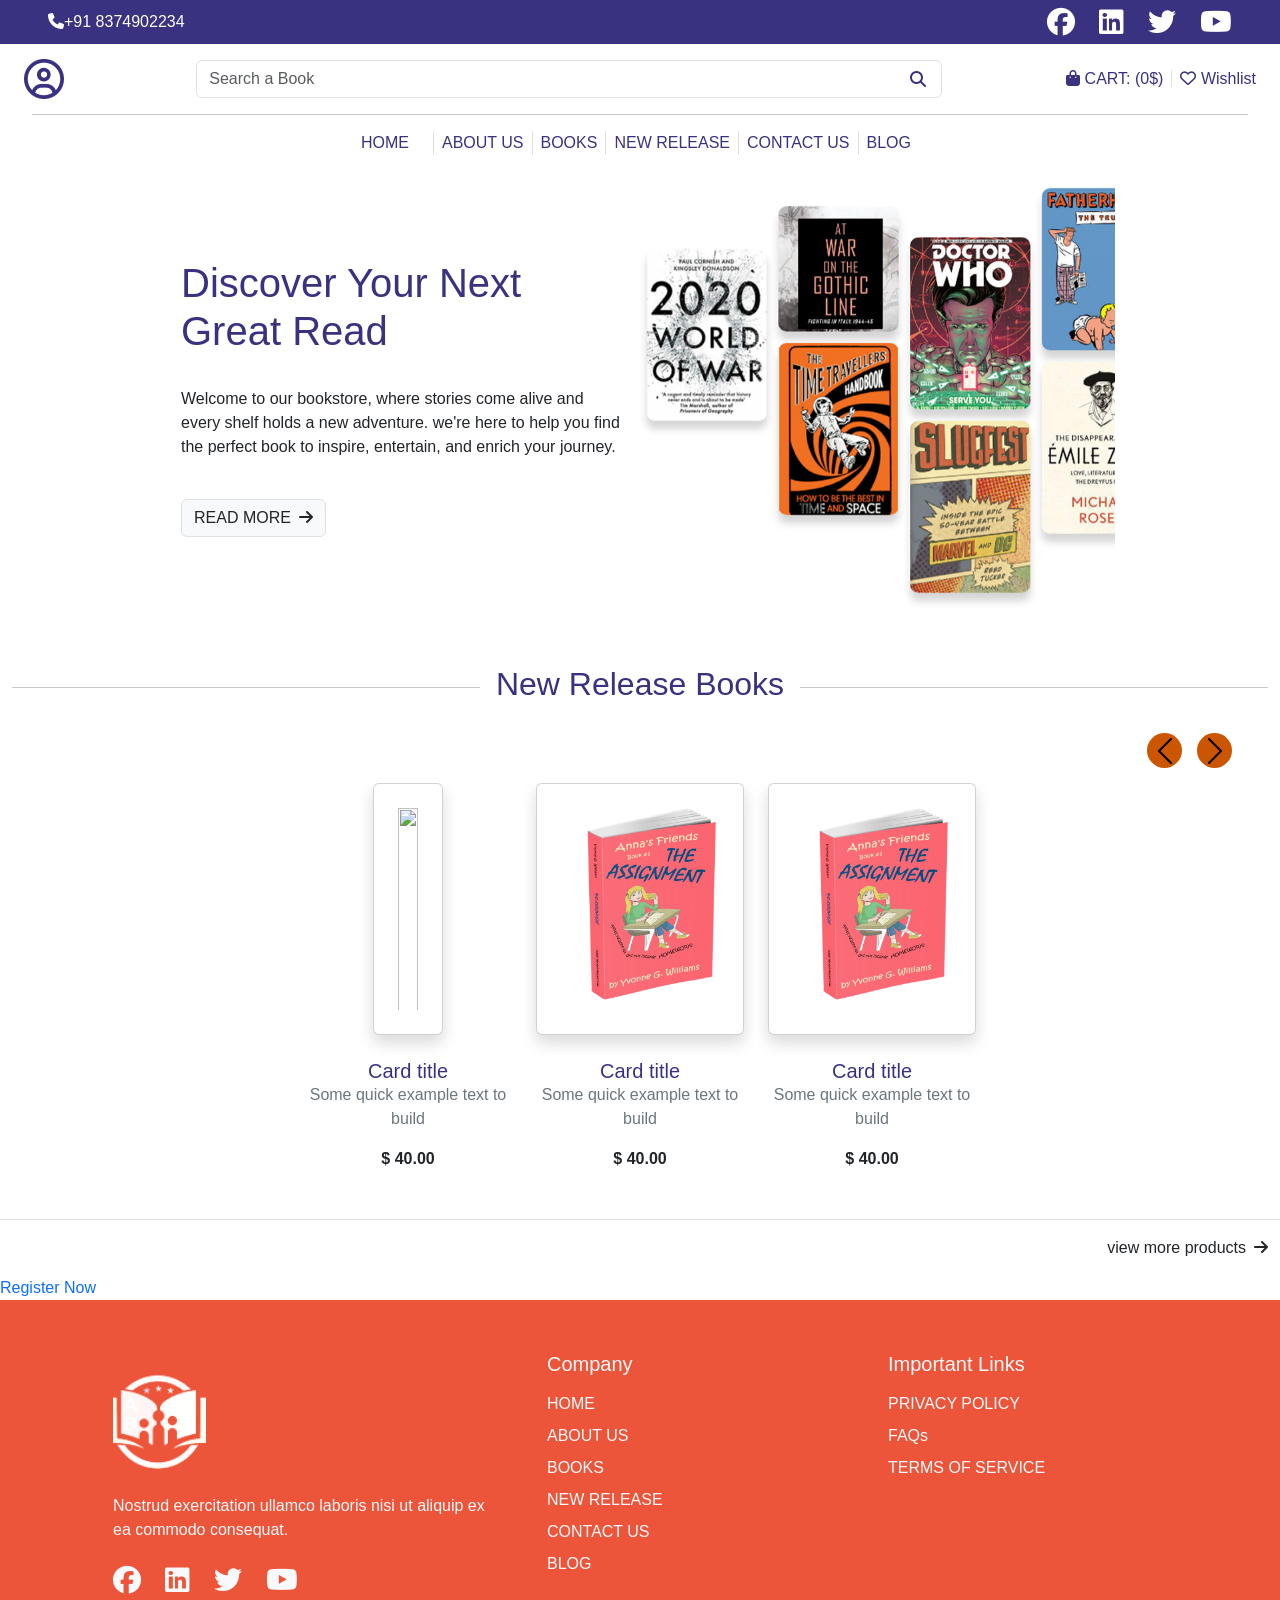
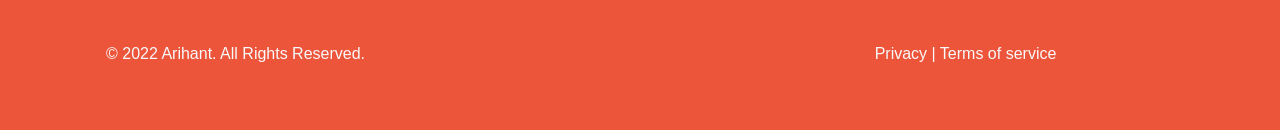
==== commit aa4bae35: "removed commented/unused modal footer" ====
--- a/index.html
+++ b/index.html
@@ -72,371 +72,182 @@
 
     </header>
     <main>
-        <!-- explore Categ -->
-         <section class="explore-body p-4">
-            <h6 class="text-dark-orange fw-bold fs-4 mb-3">
-            ─── Categories
-            </h6>
+        <!-- Home page -->
+        <section class="container-fluid container-md g-0">
+            <div class="row g-0 align-items-center justify-content-center">
+                <div class="col-12 col-sm-5">
+                    <div class="d-flex flex-column justify-content-center align-items-start px-3 gap-4">
+                        <h1 class="fs-1 text-blue">Discover Your Next Great Read</h1>
+                        <p>Welcome to our bookstore, where stories come alive and every shelf holds a new adventure. we're here to help you find the perfect book to inspire, entertain, and enrich your journey.</p>
+                        <button class="btn bg-light border">READ MORE <i class="fa-solid fa-arrow-right ps-1"></i></button>
+                    </div>
+                </div>
+                <div class="col-12 col-sm-5">
+                    <div id="carouselExampleAutoplaying" class="carousel slide" data-bs-ride="carousel">
+                        <div class="carousel-inner">
+                            <div class="carousel-item active">
+                            <img src="assets/bg-2.png" class="d-block w-100" alt="background image">
+                            </div>
+                            <div class="carousel-item">
+                            <img src="assets/bg-1.png" class="d-block w-100" alt="background image">
+                            </div>
+                        </div>
+                    </div>
+                </div>
+            </div>
+        </section>
+        <!-- New Release Books -->
+        <section class="container-fluid mt-5">
+            <div class="d-flex align-items-center my-4">
+                <div class="flex-grow-1">
+                    <hr>
+                </div>
+                <h2 class="px-3 text-center text-blue">New Release Books</h2>
+                <div class="flex-grow-1">
+                    <hr>
+                </div>
+            </div>
+            <div class="row p-5 border-bottom">
+                <div id="carouselExampleDark" class="carousel carousel-dark slide d-none d-md-block">
+                    <div class="carousel-inner">
+                        <div class="carousel-item active" data-bs-interval="10000">
+                             <div class="d-flex flex-column flex-sm-row justify-content-center align-items-center gap-4">
+                                    <div class="d-flex flex-column align-items-center gap-4" style="width: 13rem;">
+                                        <div class="card shadow" style="height:auto">
+                                            <img src="https://www.gutenberg.org/cache/epub/84/pg84.cover.medium.jpg" class="card-img-top p-4">
+                                        </div>
+                                        <div class="card-body text-center">
+                                            <h5 class="card-title text-blue">Card title</h5>
+                                            <p class="card-text text-secondary">Some quick example text to build </p>
+                                            <span class="text-orange"><b>$ 40.00</b></span>
+                                        </div>
+                                    </div>
+                                    <div class="d-flex flex-column align-items-center gap-4" style="width: 13rem;">
+                                        <div class="card shadow" style="height:auto">
+                                            <img src="assets/bg-1.png" class="card-img-top p-4">
+                                        </div>
+                                        <div class="card-body text-center">
+                                            <h5 class="card-title text-blue">Card title</h5>
+                                            <p class="card-text text-secondary">Some quick example text to build </p>
+                                            <span class="text-orange"><b>$ 40.00</b></span>
+                                        </div>
+                                    </div>
+                                    <div class="d-flex flex-column align-items-center gap-4" style="width: 13rem;">
+                                        <div class="card shadow" style="height:auto">
+                                            <img src="assets/bg-1.png" class="card-img-top p-4">
+                                        </div>
+                                        <div class="card-body text-center">
+                                            <h5 class="card-title text-blue">Card title</h5>
+                                            <p class="card-text text-secondary">Some quick example text to build </p>
+                                            <span class="text-orange"><b>$ 40.00</b></span>
+                                        </div>
+                                    </div>
+                                </div>
+                        </div>
+                        <div class="carousel-item" data-bs-interval="2000">
+                        <div class="d-flex justify-content-center align-items-center gap-4">
+                                    <div class="d-flex flex-column align-items-center gap-4" style="width: 13rem;">
+                                        <div class="card shadow" style="height:auto">
+                                            <img src="assets/bg-1.png" class="card-img-top p-4">
+                                        </div>
+                                        <div class="card-body text-center">
+                                            <h5 class="card-title text-blue">Card title1</h5>
+                                            <p class="card-text text-secondary">Some quick example text to build </p>
+                                            <span class="text-orange"><b>$ 40.00</b></span>
+                                        </div>
+                                    </div>
+                                </div>
+                        </div>
+                    </div>
+                    <button class="carousel-control-prev" type="button" data-bs-target="#carouselExampleDark" data-bs-slide="prev">
+                        <span class="carousel-control-prev-icon" aria-hidden="true"></span>
+                        <span class="visually-hidden">Previous</span>
+                    </button>
+                    <button class="carousel-control-next" type="button" data-bs-target="#carouselExampleDark" data-bs-slide="next">
+                        <span class="carousel-control-next-icon" aria-hidden="true"></span>
+                        <span class="visually-hidden">Next</span>
+                    </button>
+                </div>
+                <div id="carouselSmall" class="carousel carousel-dark slide d-md-none">
+                    <div class="carousel-inner">
+                        <div class="carousel-item active">
+                            <div class="d-flex justify-content-center">
+                                <div class="d-flex flex-column align-items-center gap-4" style="width: 13rem;">
+                                        <div class="card shadow" style="height:auto">
+                                            <img src="https://www.gutenberg.org/cache/epub/84/pg84.cover.medium.jpg" class="card-img-top p-4">
+                                        </div>
+                                        <div class="card-body text-center">
+                                            <h5 class="card-title text-blue">Card title</h5>
+                                            <p class="card-text text-secondary">Some quick example text to build </p>
+                                            <span class="text-orange"><b>$ 40.00</b></span>
+                                        </div>
+                                    </div>
+                            </div>
+                        </div>
 
-            <h3 class="explore-title">
-
-            Explore Our Top Categories
-            </h3>
-            <!-- div in which has the carousel that slides between each book with arrow from left to right-->
-            <div id="categoryCarousel" class="carousel slide position-relative">
-                <div class="carousel-inner">
-                    <div class="carousel-item active">
-                        <div class="card">
-                        
-                            <img src="assets/bks.jpeg" class="card-img-top">
-                            <div class="card-body">
-                                <h5 class="card-title">Higher Education</h5>
-                                <p class="card-text"><small class="text-muted">Last updated 45 mins ago</small></p>
-                            </div>
-                        </div>
-                    </div>
-            <!-- each carousel added to each card -->
-                    <div class="carousel-item">
-                        <div class="card">
-                            <img src="assets/ofc.jpeg" class="card-img-top">
-                            <div class="card-body">
-                                <h5 class="card-title">Management Books</h5>
-                                <p class="card-text"><small class="text-muted">Last updated 6 mins ago</small></p>
-                            </div>
-                        </div>
-                    </div>
-
-                    <div class="carousel-item">
-                        <div class="card">
-                            <img src="assets/lap.jpeg" class="card-img-top">
-                            <div class="card-body">
-                                <h5 class="card-title">Engineering Books</h5>
-                                <p class="card-text"><small class="text-muted">Last updated 3 mins ago</small></p>
-                            </div>
-                        </div>
-                    </div>
-                </div>
-            <!--carousseel buttons of arrows-->
-
-                <button class="carousel-control-prev" type="button" data-bs-target="#categoryCarousel" data-bs-slide="prev">
-                    <span class="carousel-control-prev-icon"></span>
-                </button>
-
-                <button class="carousel-control-next" type="button" data-bs-target="#categoryCarousel" data-bs-slide="next">
-                    <span class="carousel-control-next-icon"></span>
-                </button>
-                <!-- ads that display the promotion or discounr provided in yellow-->
-            <section class="bg-warning text-dark text-center py-4 rounded mt-5">
-                <h5 class="fw-bold">🎉 30% OFF on All Engineering Books – Limited Time!</h5>
-            </section>
-
-            </div>
-            <!--view more button like the other page-->
-            <div class="mlogn mt-4">
-               <input type="button" value="View More ─>" class="explore-btn">
-
-
-            </div>
-            <!-- comments like section in which people give their opinion-->
-            <section class="mt-5">
-                <h4 class="fw-bold mb-4">What Our Customers Say</h4>
-
-                <div class="row">
-                    <div class="col-md-6">
-                        <div class="p-4 shadow-sm rounded bg-light">
-                            <p>"Amazing quality books and fast delivery!"</p>
-                            <small class="text-muted">– Ahmed M.</small>
-                        </div>
-                    </div>
-
-                    <div class="col-md-6">
-                        <div class="p-4 shadow-sm rounded bg-light">
-                            <p>"Best engineering collection I've found online."</p>
-                            <small class="text-muted">– Sara K.</small>
-                        </div>
-                    </div>
-                    <div class="col-md-6">
-                        <div class="p-4 shadow-sm rounded bg-light">
-                            <p>"Great managment books found it pretty useful and full of interesting concepts!!"</p>
-                            <small class="text-muted">– malak S.</small>
-                        </div>
-                        </div>
-                        <div class="col-md-6">
-                        <div class="p-4 shadow-sm rounded bg-light">
-                            <p>"You can find pretty much any book that fits your interests and with authentic version i recommened this store"</p>
-                            <small class="text-muted">– Khaled A.</small>
-                        </div>
-                    </div>
-                </div>
-            </section>
+                        <div class="carousel-item">
+                            <div class="d-flex justify-content-center">
+                                <div class="d-flex flex-column align-items-center gap-4" style="width: 13rem;">
+                                        <div class="card shadow" style="height:auto">
+                                            <img src="https://www.gutenberg.org/cache/epub/2701/pg2701.cover.medium.jpg" class="card-img-top p-4">
+                                        </div>
+                                        <div class="card-body text-center">
+                                            <h5 class="card-title text-blue">Card title</h5>
+                                            <p class="card-text text-secondary">Some quick example text to build </p>
+                                            <span class="text-orange"><b>$ 40.00</b></span>
+                                        </div>
+                                    </div>
+                            </div>
+                        </div>
+                        <div class="carousel-item">
+                            <div class="d-flex justify-content-center">
+                                <div class="d-flex flex-column align-items-center gap-4" style="width: 13rem;">
+                                        <div class="card shadow" style="height:auto">
+                                            <img src="https://www.gutenberg.org/cache/epub/84/pg84.cover.medium.jpg" class="card-img-top p-4">
+                                        </div>
+                                        <div class="card-body text-center">
+                                            <h5 class="card-title text-blue">Card title</h5>
+                                            <p class="card-text text-secondary">Some quick example text to build </p>
+                                            <span class="text-orange"><b>$ 40.00</b></span>
+                                        </div>
+                                    </div>
+                            </div>
+                        </div>
+                        <div class="carousel-item">
+                            <div class="d-flex justify-content-center">
+                                <div class="d-flex flex-column align-items-center gap-4" style="width: 13rem;">
+                                        <div class="card shadow" style="height:auto">
+                                            <img src="https://www.gutenberg.org/cache/epub/84/pg84.cover.medium.jpg" class="card-img-top p-4">
+                                        </div>
+                                        <div class="card-body text-center">
+                                            <h5 class="card-title text-blue">Card title</h5>
+                                            <p class="card-text text-secondary">Some quick example text to build </p>
+                                            <span class="text-orange"><b>$ 40.00</b></span>
+                                        </div>
+                                    </div>
+                            </div>
+                        </div>
+                    </div>
+                    <button class="carousel-control-prev" type="button" data-bs-target="#carouselSmall" data-bs-slide="prev">
+                        <span class="carousel-control-prev-icon" aria-hidden="true"></span>
+                        <span class="visually-hidden">Previous</span>
+                    </button>
+                    <button class="carousel-control-next" type="button" data-bs-target="#carouselSmall" data-bs-slide="next">
+                        <span class="carousel-control-next-icon" aria-hidden="true"></span>
+                        <span class="visually-hidden">Next</span>
+                    </button>
+                </div>
+            </div>
+            <p class="d-flex justify-content-end align-items-baseline gap-2 text-orange pt-3"> view more products <i class="fa-solid fa-arrow-right"></i></p>
         </section>
-        <!-- Featured Book -->
-         <section class="featured-body">
-            <!-- fetured book  image with title and description-->
-            <div class="container mt-4">
-                <div class="card card-custom d-flex flex-row align-items-stretch p-0 shadow">
-
-                    <img src="assets/fbook.jpeg" class="img-fit" alt="Book Cover">
-
-                    <div class="card-body d-flex flex-column justify-content-start">
-
-                        <h3 class="card-title mb-2">Featured Book</h3>
-                        <h6 class="text-dark-orange fw-bold mb-1">─────────</h6>
-                        <h6 class="fw-bold mb-2">By TIMBUR HOOD</h6>
-
-                        <h3 class="card-title mb-2">Bird Gonna be Happy</h3>
-
-                        <p class="card-text mb-3 lh-lg" id="description">
-                            Lorem ipsum dolor sit amet, consectetur adipiscing elit. Sed eu feugiat amet, libero ipsum enim pharetra hac.
-                        </p>
-
-                        <h6 class="text-dark-orange fw-bold fs-5 mb-2">
-                            $ <span id="price">45</span>
-                        </h6>
-        
-                        
-                       
-
-                        <p class="fw-bold mb-3">
-                            Total: $ <span id="total">45</span>
-                        </p>
-            <!-- stars rating from 1 to 5 and it displays below the star number you rated-->
-                        
-                        <div class="mb-3">
-                            <span class="star" onclick="rate(1)">⭐</span>
-                            <span class="star" onclick="rate(2)">⭐</span>
-                            <span class="star" onclick="rate(3)">⭐</span>
-                            <span class="star" onclick="rate(4)">⭐</span>
-                            <span class="star" onclick="rate(5)">⭐</span>
-                            <span id="rating-text" class="ms-2"></span>
-                        </div>
-
-                    
-             <div class="mlogn mb-3">
-
-  
-
-    <div class="text-center">
-        <a href="product.html" class="featured-btn">
-            View More ─>
-        </a>
-    </div>
-
-</div>
-
-                    
-    
-
-                    </div>
-                </div>
-            </div>
-        </section>
-        <!-- Blog -->
-    <section class="blog-body" id="blogSection">
-        <div class="container mt-4">
-        <h2 class="text-center mb-4">Read our many Blogs</h2>
-        <div class="d-flex justify-content-end my-3">
-      
-
-        </div>
-        <!-- Search Bar that u can filter in blog name -->
-        <div class="row mb-4">
-            <div class="col-md-6 offset-md-3">
-            <input type="text" id="search" class="form-control" placeholder="Search blogs..." onkeyup="filterBlogs()">
-            </div>
-        </div>
-        <div class="row" id="blog-container">
-            <!-- Blog Card with photo and everything -->
-            <div class="col-sm-12 col-md-6 col-lg-6 mb-4 blog-card">
-            <div class="card text-white position-relative">
-                <img class="img-small card-img" src="assets/bl1.jpeg" alt="Top Author">
-                <div class="card-img-overlay d-flex flex-column justify-content-end p-3" style="background: rgba(0,0,0,0.3);">
-                <h4 class="blog-card-titleb">Learn about this week's Top Author</h4>
-                <p class="card-text">Jump start your book reading by quickly checking through popular book categories.</p>
-                </div>
-            
-                <a href="#" class="btn-blog center-btn" onclick="openModal('Learn about this weeks Top Author','Jump start your book reading by quickly checking through popular book categories.')">Read More</a>
-            </div>
-            </div>
-
-            
-            <div class="col-sm-12 col-md-6 col-lg-6 mb-4 blog-card">
-            <div class="card text-white position-relative">
-                <img class="img-small card-img" src="assets/bl2.jpeg" alt="Readers Celebration">
-                <div class="card-img-overlay d-flex flex-column justify-content-end p-3" style="background: rgba(0,0,0,0.3);">
-                <h4 class="card-titleb">Why we celebrate readers</h4>
-                <p class="card-text">Jump start your book reading by quickly checking through popular book categories.</p>
-                </div>
-                <a href="#" class="btn-blog center-btn" onclick="openModal('Why we celebrate readers','Jump start your book reading by quickly checking through popular book categories.')">Read More</a>
-            </div>
-            </div>
-
-            <div class="col-sm-12 col-md-6 col-lg-6 mb-4 blog-card">
-            <div class="card text-white position-relative">
-                <img class="img-small card-img" src="assets/bl3.jpeg" alt="Get Started on Game">
-                <div class="card-img-overlay d-flex flex-column justify-content-end p-3" style="background: rgba(0,0,0,0.3);">
-                <h4 class="blog-card-title">Get started on your game</h4>
-                <p class="card-text">Jump start your book reading by quickly checking through popular book categories.</p>
-                </div>
-                <a href="#" class="btn-blog center-btn" onclick="openModal('Get started on your game','Jump start your book reading by quickly checking through popular book categories.')">Read More</a>
-            </div>
-            </div>
-
-            <div class="col-sm-12 col-md-6 col-lg-6 mb-4 blog-card">
-            <div class="card text-white position-relative">
-                <img class="img-small card-img" src="assets/bl4.jpg" alt="Toddlers Read" style="filter: blur(5px);">
-                <div class="card-img-overlay d-flex flex-column justify-content-end p-3" style="background: rgba(0,0,0,0.3);">
-                <h4 class="blog-card-title">Toddlers can also Read</h4>
-                <p class="card-text">Jump start your book reading by quickly checking through popular book categories.</p>
-                </div>
-                <a href="#" class="btn-blog center-btn" onclick="openModal('Toddlers can also Read','Jump start your book reading by quickly checking through popular book categories.')">Read More</a>
-            </div>
-            </div>
-        </div>
-        </div>
-        <div class="modal fade" id="blogModal" tabindex="-1" aria-hidden="true">
-        <div class="modal-dialog modal-dialog-centered">
-            <div class="modal-content text-dark">
-            <div class="modal-header">
-                <h5 class="modal-title" id="modalTitle">Blog Title</h5>
-                <button type="button" class="btn-close" data-bs-dismiss="modal"></button>
-            </div>
-            <div class="modal-body" id="modalBody">
-                Blog content goes here...
-            </div>
-            </div>
-        </div>
-        </div>
-    </section>
-    <!-- the section of Log in  -->
-    <section class="login-body">
-        <!--image and containerr-->
-        <div class="container mt-5">
-
-            <div class="card login-card d-flex flex-row-reverse align-items-stretch p-0" style="overflow: hidden;">
-
-            <img src="assets/Logbook.jpeg" class="img-fit">
-
-
-            <div class="card-body d-flex flex-column justify-content-start pt-4 px-4">
-
-            
-                <h6 class="text-dark-orange fw-bold fs-4 mb-3">
-                ─── ebook
-                </h6>
-
-        <!--title-->
-                <h3 class="card-title mb-3">
-            Access, Read, Practice & Engage with Digital Content (eBook)
-            </h3>
-
-            <p class="card-text mb-3 lh-lg">
-                Lorem ipsum dolor sit amet, consectetur adipiscing elit. Sed eu feugiat amet, libero ipsum enim pharetra hac. Urna commodo, lacus ut magna velit eleifend. Amet, quis urna, a eu. Lorem ipsum dolor sit amet, consectetur adipiscing elit.
-            </p>
-            <!--log in fields and buttons edited i added the sign up concept if the account doesn't exist-->
-            <div class="mlogn mb-3">
-                <input type="email" placeholder="Enter your Email Address" class="email-field"id="email">
-                <div id="email_error" hidden></div>
-                <input type="password" placeholder="Enter your password " class="pass-field"id="password">
-                <div id="password_error" hidden></div>
-                <input type="button" value="Log in" class="login-btn" onclick="loginUser()">
-                <p id="message"></p>
-                <!-- this is the new sign up link -->
-    <a class="text-decoration-none" data-bs-toggle="modal" data-bs-target="#signupModal" id="signupLink">
+    </main>
+    <!-- SignUp Modal  -->
+    <!-- Button trigger modal -->
+<a  class="text-orange text-decoration-none" data-bs-toggle="modal" data-bs-target="#signupModal">
   Register Now
 </a>
-</div>
-            </div>
-            <div id="email_error" hidden></div>
-        </div>
-        </div>
-        </div>
-    </section>
-    </main>
-    <section class="dashboard">
-     <header class="container-fluid">
-  </header>
 
- 
-  <main class="container my-5">
-    <h2 class="text-center mb-4 text-dark-orange fw-bold">Welcome, <span id="userName">Reader</span></h2>
-
-    <div class="row">
-     
-      <div class="col-md-3 mb-4">
-        <div class="list-group">
-          <a href="#" class="list-group-item list-group-item-action active">Dashboard</a>
-          <a href="#" class="list-group-item list-group-item-action">My Orders</a>
-          <a href="#" class="list-group-item list-group-item-action">Wishlist</a>
-<a href="index.html" class="list-group-item list-group-item-action">Log Out</a>
-        </div>
-      </div>
-
-      
-      <div class="col-md-9">
-        <div class="card mb-3 p-3 shadow-sm">
-          <h5 class="mb-3">Recent Orders</h5>
-          <table class="table table-striped">
-            <thead>
-              <tr>
-                <th>Order ID</th>
-                <th>Book</th>
-                <th>Date</th>
-                <th>Status</th>
-              </tr>
-            </thead>
-            <tbody id="ordersTable">
-              <tr>
-                <td>#1456</td>
-                <td>Bird Gonna Be Happy</td>
-                <td>2026-01-11</td>
-                <td><span class="badge bg-success">Delivered</span></td>
-              </tr>
-              <tr>
-                <td>#1002</td>
-                <td>Engineering Books Set</td>
-                <td>2026-02-18</td>
-                <td><span class="badge bg-warning text-dark">Shipped</span></td>
-              </tr>
-              <tr>
-                <td>#1332</td>
-                <td>After Dunkirk</td>
-                <td>2026-05-30</td>
-                <td><span class="badge bg-dark">Cancelled</span></td>
-              </tr>
-              <tr>
-                <td>#1512</td>
-                <td>Argentia Station</td>
-                <td>2026-02-12</td>
-                <td><span class="badge bg-success">Delivered</span></td>
-              </tr>
-              <tr>
-                <td>#1387</td>
-                <td>The Kaboom Boys</td>
-                <td>2025-8-25</td>
-                <td><span class="badge bg-warning">Pending</span></td>
-              </tr>
-            </tbody>
-          </table>
-        </div>
-
-        <div class="card p-3 shadow-sm">
-          <h5 class="mb-3">Wishlist</h5>
-          <ul class="list-group" id="wishlist">
-            <li class="list-group-item d-flex justify-content-between align-items-center">
-              Management Books
-              <button class="btn btn-sm btn-outline-danger" onclick="removeWishlistItem(this)">Remove</button>
-            </li>
-            <li class="list-group-item d-flex justify-content-between align-items-center">
-              Higher Education
-              <button class="btn btn-sm btn-outline-danger" onclick="removeWishlistItem(this)">Remove</button>
-            </li>
-          </ul>
-        </div>
-      </div>
-    </div>
-  </main>
-  </section>
+<!-- Modal -->
 <div class="modal fade alert" id="signupModal" data-bs-backdrop="static" data-bs-keyboard="false" tabindex="-1" aria-labelledby="staticBackdropLabel" aria-hidden="true">
   <div class="modal-dialog modal-dialog-centered">
     <div class="modal-content">
@@ -475,9 +286,7 @@
   </div>
         <div id="alert" class="position-absolute top-0 end-0 col-6 col-md-3 text-center m-2"></div>
 </div>
-  <!-- Footer -->
-  
-   <!--this the footer of all page not done by me-->
+    <!-- Footer -->
     <footer class="container-fluid text-light bg-orange py-5 px-3">
         <div class="container">
             <div class="row justify-content-center justify-content-sm-around align-items-start g-0 text-center text-sm-start">
@@ -520,7 +329,7 @@
             
         </div>
     </footer>
+    <script src="index.js"></script>
     <script src="https://cdn.jsdelivr.net/npm/bootstrap@5.3.8/dist/js/bootstrap.bundle.min.js" integrity="sha384-FKyoEForCGlyvwx9Hj09JcYn3nv7wiPVlz7YYwJrWVcXK/BmnVDxM+D2scQbITxI" crossorigin="anonymous"></script>
-    <script src="index.js"></script>
 </body>
 </html>
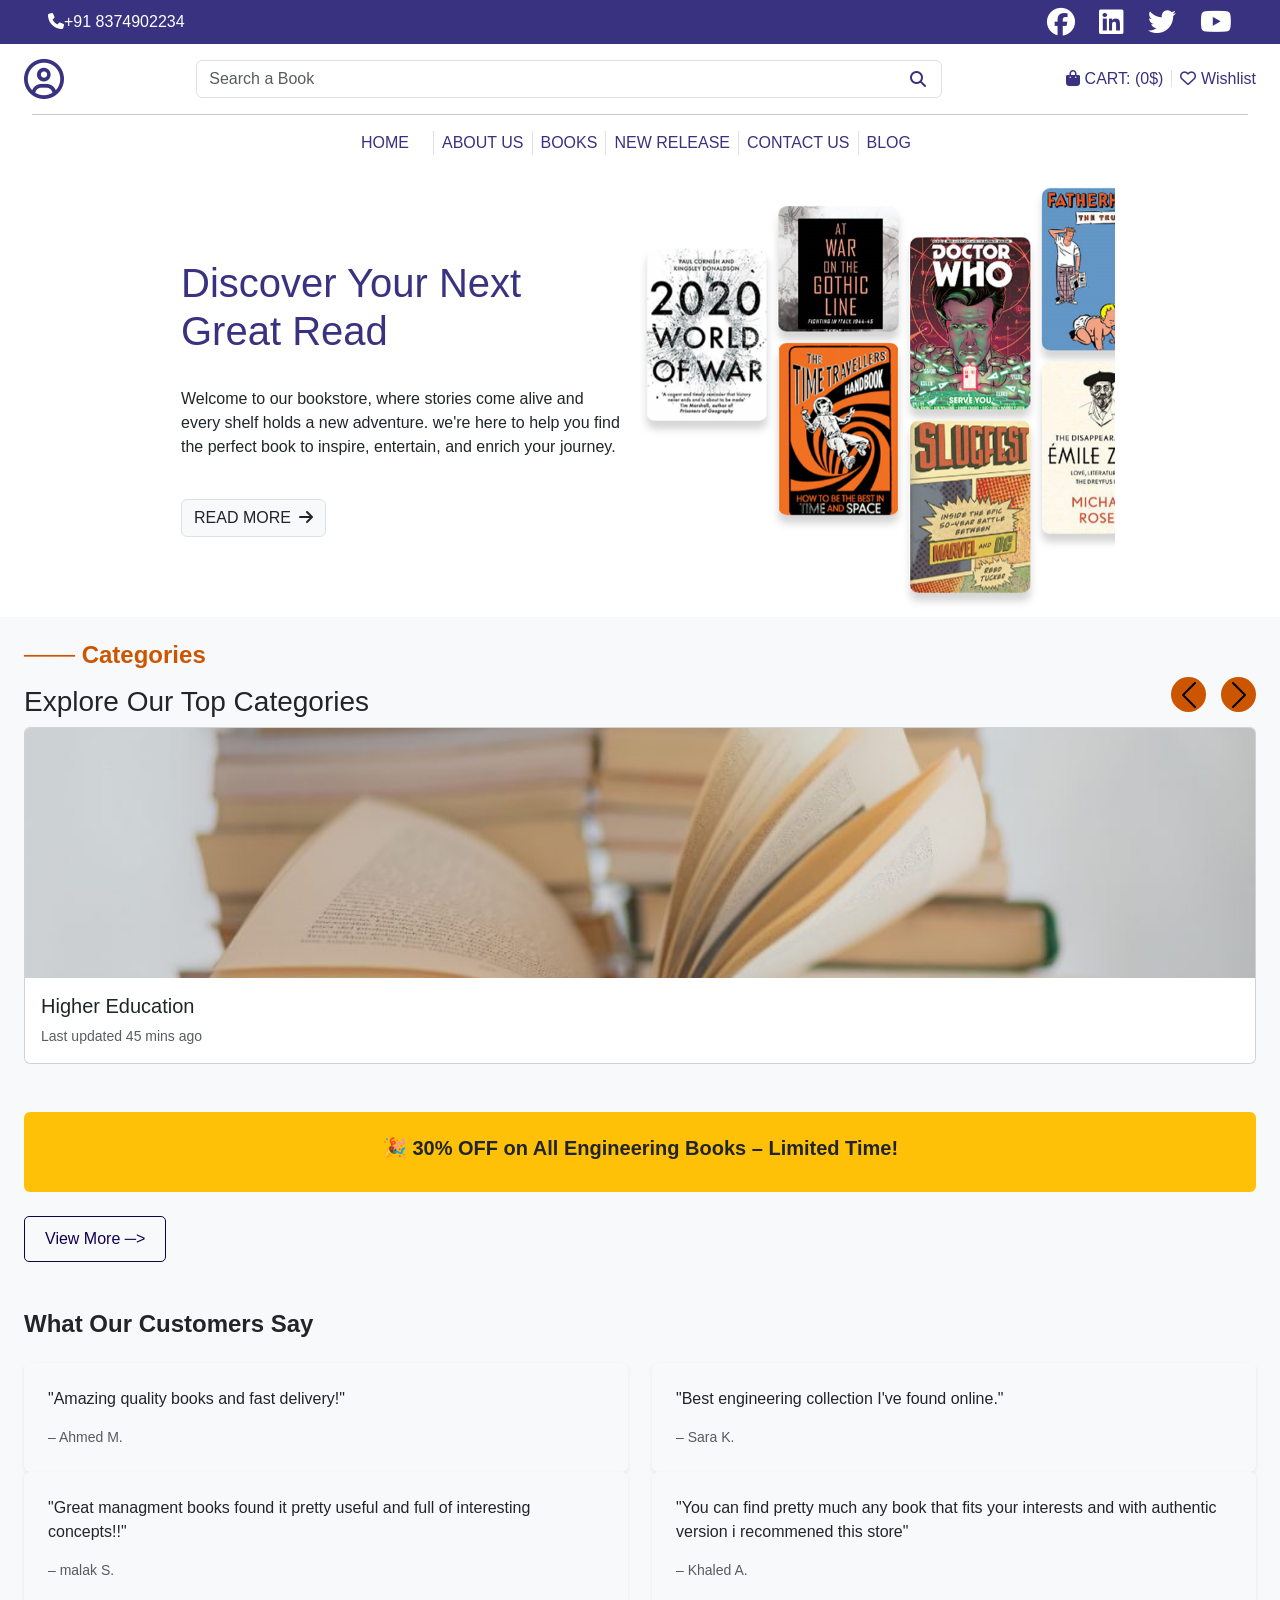
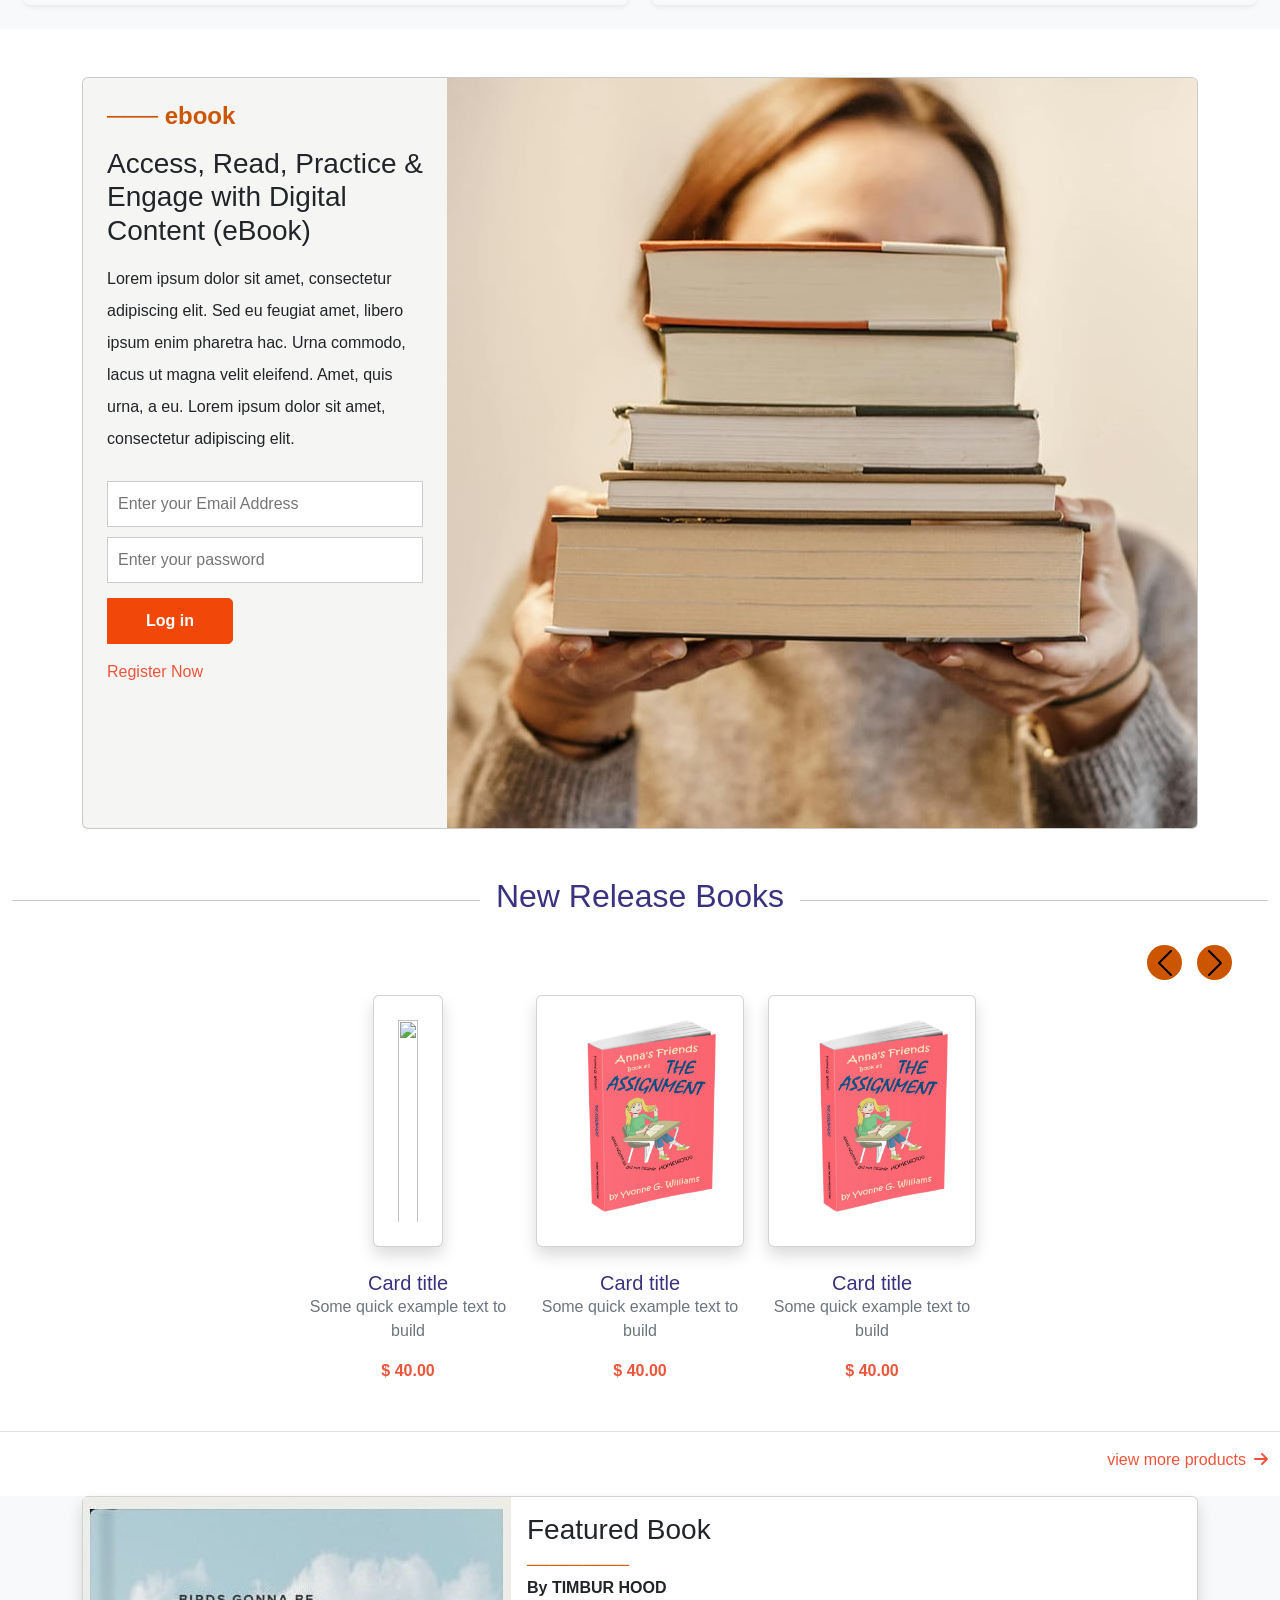
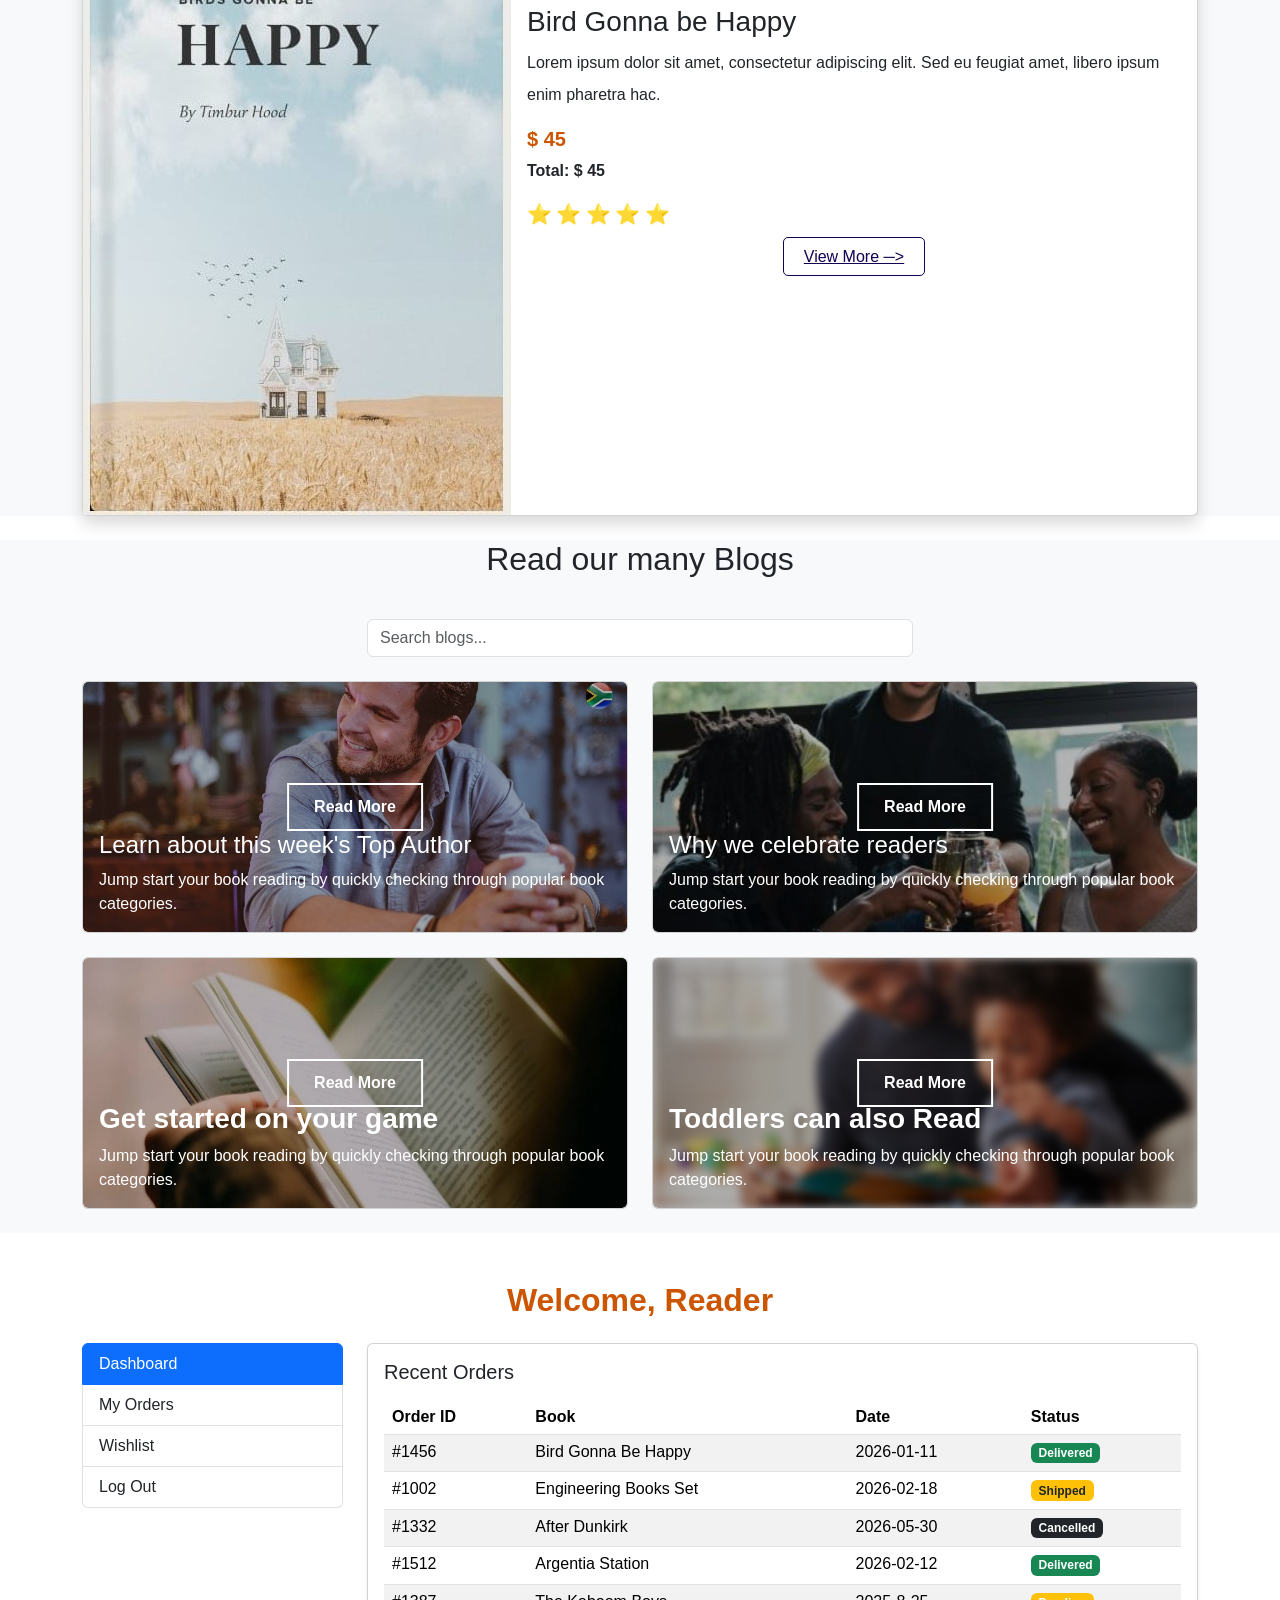
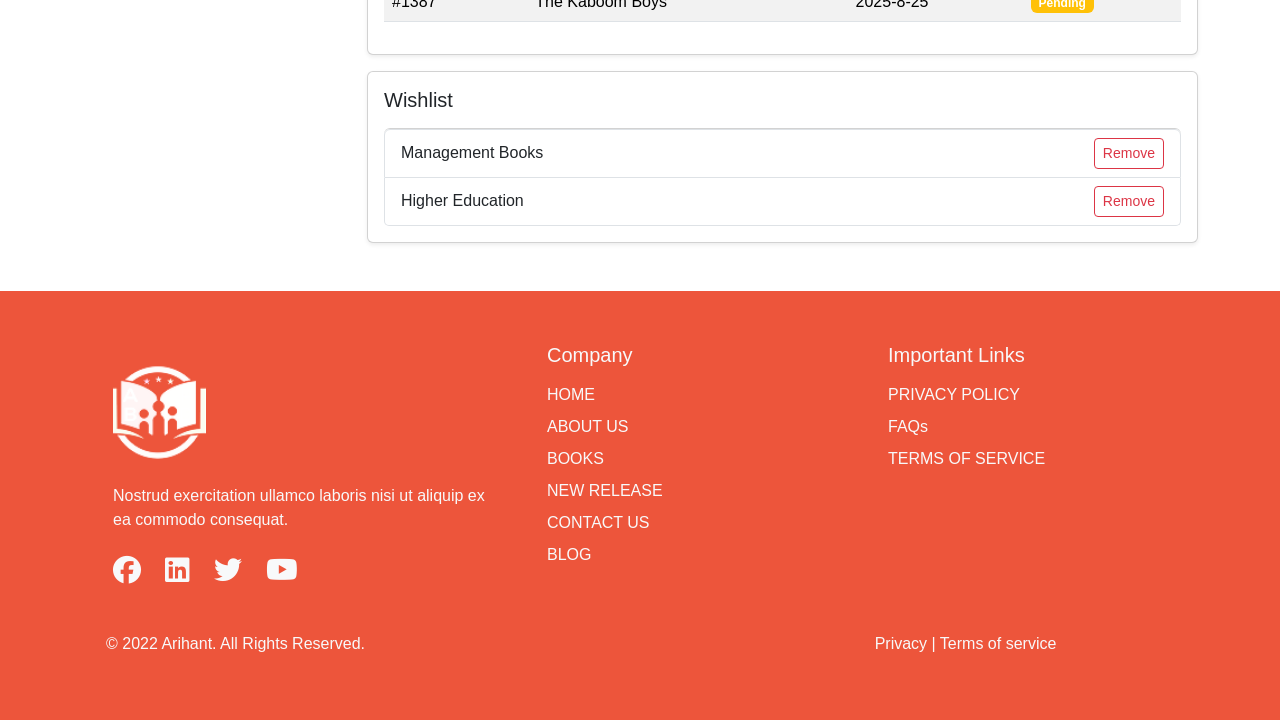
==== commit d7543e70: "merged all the work and put each of the landing page section in it proper place" ====
--- a/index.html
+++ b/index.html
@@ -96,6 +96,149 @@
                 </div>
             </div>
         </section>
+         <!-- explore Categ -->
+        <section class="explore-body p-4">
+            <h6 class="text-dark-orange fw-bold fs-4 mb-3">
+            ─── Categories
+            </h6>
+
+            <h3 class="explore-title">
+
+            Explore Our Top Categories
+            </h3>
+            <!-- div in which has the carousel that slides between each book with arrow from left to right-->
+            <div id="categoryCarousel" class="carousel slide position-relative">
+                <div class="carousel-inner">
+                    <div class="carousel-item active">
+                        <div class="card">
+                        
+                            <img src="assets/bks.jpeg" class="card-img-top">
+                            <div class="card-body">
+                                <h5 class="card-title">Higher Education</h5>
+                                <p class="card-text"><small class="text-muted">Last updated 45 mins ago</small></p>
+                            </div>
+                        </div>
+                    </div>
+            <!-- each carousel added to each card -->
+                    <div class="carousel-item">
+                        <div class="card">
+                            <img src="assets/ofc.jpeg" class="card-img-top">
+                            <div class="card-body">
+                                <h5 class="card-title">Management Books</h5>
+                                <p class="card-text"><small class="text-muted">Last updated 6 mins ago</small></p>
+                            </div>
+                        </div>
+                    </div>
+
+                    <div class="carousel-item">
+                        <div class="card">
+                            <img src="assets/lap.jpeg" class="card-img-top">
+                            <div class="card-body">
+                                <h5 class="card-title">Engineering Books</h5>
+                                <p class="card-text"><small class="text-muted">Last updated 3 mins ago</small></p>
+                            </div>
+                        </div>
+                    </div>
+                </div>
+            <!--carousseel buttons of arrows-->
+
+                <button class="carousel-control-prev" type="button" data-bs-target="#categoryCarousel" data-bs-slide="prev">
+                    <span class="carousel-control-prev-icon"></span>
+                </button>
+
+                <button class="carousel-control-next" type="button" data-bs-target="#categoryCarousel" data-bs-slide="next">
+                    <span class="carousel-control-next-icon"></span>
+                </button>
+                <!-- ads that display the promotion or discounr provided in yellow-->
+            <section class="bg-warning text-dark text-center py-4 rounded mt-5">
+                <h5 class="fw-bold">🎉 30% OFF on All Engineering Books – Limited Time!</h5>
+            </section>
+
+            </div>
+            <!--view more button like the other page-->
+            <div class="mlogn mt-4">
+               <input type="button" value="View More ─>" class="explore-btn">
+
+
+            </div>
+            <!-- comments like section in which people give their opinion-->
+            <section class="mt-5">
+                <h4 class="fw-bold mb-4">What Our Customers Say</h4>
+
+                <div class="row">
+                    <div class="col-md-6">
+                        <div class="p-4 shadow-sm rounded bg-light">
+                            <p>"Amazing quality books and fast delivery!"</p>
+                            <small class="text-muted">– Ahmed M.</small>
+                        </div>
+                    </div>
+
+                    <div class="col-md-6">
+                        <div class="p-4 shadow-sm rounded bg-light">
+                            <p>"Best engineering collection I've found online."</p>
+                            <small class="text-muted">– Sara K.</small>
+                        </div>
+                    </div>
+                    <div class="col-md-6">
+                        <div class="p-4 shadow-sm rounded bg-light">
+                            <p>"Great managment books found it pretty useful and full of interesting concepts!!"</p>
+                            <small class="text-muted">– malak S.</small>
+                        </div>
+                        </div>
+                        <div class="col-md-6">
+                        <div class="p-4 shadow-sm rounded bg-light">
+                            <p>"You can find pretty much any book that fits your interests and with authentic version i recommened this store"</p>
+                            <small class="text-muted">– Khaled A.</small>
+                        </div>
+                    </div>
+                </div>
+            </section>
+        </section>
+         <!-- the section of Log in  -->
+        <section class="login-body">
+            <!--image and containerr-->
+            <div class="container mt-5">
+
+                <div class="card login-card d-flex flex-row-reverse align-items-stretch p-0" style="overflow: hidden;">
+
+                <img src="assets/Logbook.jpeg" class="img-fit">
+
+
+                <div class="card-body d-flex flex-column justify-content-start pt-4 px-4">
+
+                
+                    <h6 class="text-dark-orange fw-bold fs-4 mb-3">
+                    ─── ebook
+                    </h6>
+
+            <!--title-->
+                    <h3 class="card-title mb-3">
+                Access, Read, Practice & Engage with Digital Content (eBook)
+                </h3>
+
+                <p class="card-text mb-3 lh-lg">
+                    Lorem ipsum dolor sit amet, consectetur adipiscing elit. Sed eu feugiat amet, libero ipsum enim pharetra hac. Urna commodo, lacus ut magna velit eleifend. Amet, quis urna, a eu. Lorem ipsum dolor sit amet, consectetur adipiscing elit.
+                </p>
+                <!--log in fields and buttons edited i added the sign up concept if the account doesn't exist-->
+                <div class="mlogn mb-3">
+                    <input type="email" placeholder="Enter your Email Address" class="email-field"id="email">
+                    <div id="email_error" hidden></div>
+                    <input type="password" placeholder="Enter your password " class="pass-field"id="password">
+                    <div id="password_error" hidden></div>
+                    <input type="button" value="Log in" class="login-btn" onclick="loginUser()">
+                    <p id="message"></p>
+                    <!-- this is the new sign up link -->
+    
+    <a  class="text-orange text-decoration-none" data-bs-toggle="modal" data-bs-target="#signupModal" id="signupLink">
+    Register Now
+    </a>
+    </div>
+                </div>
+                <div id="email_error" hidden></div>
+            </div>
+            </div>
+            </div>
+        </section>
         <!-- New Release Books -->
         <section class="container-fluid mt-5">
             <div class="d-flex align-items-center my-4">
@@ -240,14 +383,232 @@
             </div>
             <p class="d-flex justify-content-end align-items-baseline gap-2 text-orange pt-3"> view more products <i class="fa-solid fa-arrow-right"></i></p>
         </section>
+        <!-- Featured Book -->
+         <section class="featured-body">
+            <!-- fetured book  image with title and description-->
+            <div class="container mt-4">
+                <div class="card card-custom d-flex flex-row align-items-stretch p-0 shadow">
+
+                    <img src="assets/fbook.jpeg" class="img-fit" alt="Book Cover">
+
+                    <div class="card-body d-flex flex-column justify-content-start">
+
+                        <h3 class="card-title mb-2">Featured Book</h3>
+                        <h6 class="text-dark-orange fw-bold mb-1">─────────</h6>
+                        <h6 class="fw-bold mb-2">By TIMBUR HOOD</h6>
+
+                        <h3 class="card-title mb-2">Bird Gonna be Happy</h3>
+
+                        <p class="card-text mb-3 lh-lg" id="description">
+                            Lorem ipsum dolor sit amet, consectetur adipiscing elit. Sed eu feugiat amet, libero ipsum enim pharetra hac.
+                        </p>
+
+                        <h6 class="text-dark-orange fw-bold fs-5 mb-2">
+                            $ <span id="price">45</span>
+                        </h6>
+        
+                        
+                       
+
+                        <p class="fw-bold mb-3">
+                            Total: $ <span id="total">45</span>
+                        </p>
+            <!-- stars rating from 1 to 5 and it displays below the star number you rated-->
+                        
+                        <div class="mb-3">
+                            <span class="star" onclick="rate(1)">⭐</span>
+                            <span class="star" onclick="rate(2)">⭐</span>
+                            <span class="star" onclick="rate(3)">⭐</span>
+                            <span class="star" onclick="rate(4)">⭐</span>
+                            <span class="star" onclick="rate(5)">⭐</span>
+                            <span id="rating-text" class="ms-2"></span>
+                        </div>
+
+                    
+             <div class="mlogn mb-3">
+
+  
+
+    <div class="text-center">
+        <a href="product.html" class="featured-btn">
+            View More ─>
+        </a>
+    </div>
+
+</div>
+
+                    
+    
+
+                    </div>
+                </div>
+            </div>
+        </section>
+            <!-- Blog -->
+        <section class="blog-body" id="blogSection">
+            <div class="container mt-4">
+            <h2 class="text-center mb-4">Read our many Blogs</h2>
+            <div class="d-flex justify-content-end my-3">
+        
+
+            </div>
+            <!-- Search Bar that u can filter in blog name -->
+            <div class="row mb-4">
+                <div class="col-md-6 offset-md-3">
+                <input type="text" id="search" class="form-control" placeholder="Search blogs..." onkeyup="filterBlogs()">
+                </div>
+            </div>
+            <div class="row" id="blog-container">
+                <!-- Blog Card with photo and everything -->
+                <div class="col-sm-12 col-md-6 col-lg-6 mb-4 blog-card">
+                <div class="card text-white position-relative">
+                    <img class="img-small card-img" src="assets/bl1.jpeg" alt="Top Author">
+                    <div class="card-img-overlay d-flex flex-column justify-content-end p-3" style="background: rgba(0,0,0,0.3);">
+                    <h4 class="blog-card-titleb">Learn about this week's Top Author</h4>
+                    <p class="card-text">Jump start your book reading by quickly checking through popular book categories.</p>
+                    </div>
+                
+                    <a href="#" class="btn-blog center-btn" onclick="openModal('Learn about this weeks Top Author','Jump start your book reading by quickly checking through popular book categories.')">Read More</a>
+                </div>
+                </div>
+
+                
+                <div class="col-sm-12 col-md-6 col-lg-6 mb-4 blog-card">
+                <div class="card text-white position-relative">
+                    <img class="img-small card-img" src="assets/bl2.jpeg" alt="Readers Celebration">
+                    <div class="card-img-overlay d-flex flex-column justify-content-end p-3" style="background: rgba(0,0,0,0.3);">
+                    <h4 class="card-titleb">Why we celebrate readers</h4>
+                    <p class="card-text">Jump start your book reading by quickly checking through popular book categories.</p>
+                    </div>
+                    <a href="#" class="btn-blog center-btn" onclick="openModal('Why we celebrate readers','Jump start your book reading by quickly checking through popular book categories.')">Read More</a>
+                </div>
+                </div>
+
+                <div class="col-sm-12 col-md-6 col-lg-6 mb-4 blog-card">
+                <div class="card text-white position-relative">
+                    <img class="img-small card-img" src="assets/bl3.jpeg" alt="Get Started on Game">
+                    <div class="card-img-overlay d-flex flex-column justify-content-end p-3" style="background: rgba(0,0,0,0.3);">
+                    <h4 class="blog-card-title">Get started on your game</h4>
+                    <p class="card-text">Jump start your book reading by quickly checking through popular book categories.</p>
+                    </div>
+                    <a href="#" class="btn-blog center-btn" onclick="openModal('Get started on your game','Jump start your book reading by quickly checking through popular book categories.')">Read More</a>
+                </div>
+                </div>
+
+                <div class="col-sm-12 col-md-6 col-lg-6 mb-4 blog-card">
+                <div class="card text-white position-relative">
+                    <img class="img-small card-img" src="assets/bl4.jpg" alt="Toddlers Read" style="filter: blur(5px);">
+                    <div class="card-img-overlay d-flex flex-column justify-content-end p-3" style="background: rgba(0,0,0,0.3);">
+                    <h4 class="blog-card-title">Toddlers can also Read</h4>
+                    <p class="card-text">Jump start your book reading by quickly checking through popular book categories.</p>
+                    </div>
+                    <a href="#" class="btn-blog center-btn" onclick="openModal('Toddlers can also Read','Jump start your book reading by quickly checking through popular book categories.')">Read More</a>
+                </div>
+                </div>
+            </div>
+            </div>
+            <div class="modal fade" id="blogModal" tabindex="-1" aria-hidden="true">
+            <div class="modal-dialog modal-dialog-centered">
+                <div class="modal-content text-dark">
+                <div class="modal-header">
+                    <h5 class="modal-title" id="modalTitle">Blog Title</h5>
+                    <button type="button" class="btn-close" data-bs-dismiss="modal"></button>
+                </div>
+                <div class="modal-body" id="modalBody">
+                    Blog content goes here...
+                </div>
+                </div>
+            </div>
+            </div>
+        </section>
+           <!-- Dashboard section -->
+        <section class="dashboard">
+        <header class="container-fluid">
+    </header>
+
+    
+    <main class="container my-5">
+        <h2 class="text-center mb-4 text-dark-orange fw-bold">Welcome, <span id="userName">Reader</span></h2>
+
+        <div class="row">
+        
+        <div class="col-md-3 mb-4">
+            <div class="list-group">
+            <a href="#" class="list-group-item list-group-item-action active">Dashboard</a>
+            <a href="#" class="list-group-item list-group-item-action">My Orders</a>
+            <a href="#" class="list-group-item list-group-item-action">Wishlist</a>
+    <a href="index.html" class="list-group-item list-group-item-action">Log Out</a>
+            </div>
+        </div>
+
+        
+        <div class="col-md-9">
+            <div class="card mb-3 p-3 shadow-sm">
+            <h5 class="mb-3">Recent Orders</h5>
+            <table class="table table-striped">
+                <thead>
+                <tr>
+                    <th>Order ID</th>
+                    <th>Book</th>
+                    <th>Date</th>
+                    <th>Status</th>
+                </tr>
+                </thead>
+                <tbody id="ordersTable">
+                <tr>
+                    <td>#1456</td>
+                    <td>Bird Gonna Be Happy</td>
+                    <td>2026-01-11</td>
+                    <td><span class="badge bg-success">Delivered</span></td>
+                </tr>
+                <tr>
+                    <td>#1002</td>
+                    <td>Engineering Books Set</td>
+                    <td>2026-02-18</td>
+                    <td><span class="badge bg-warning text-dark">Shipped</span></td>
+                </tr>
+                <tr>
+                    <td>#1332</td>
+                    <td>After Dunkirk</td>
+                    <td>2026-05-30</td>
+                    <td><span class="badge bg-dark">Cancelled</span></td>
+                </tr>
+                <tr>
+                    <td>#1512</td>
+                    <td>Argentia Station</td>
+                    <td>2026-02-12</td>
+                    <td><span class="badge bg-success">Delivered</span></td>
+                </tr>
+                <tr>
+                    <td>#1387</td>
+                    <td>The Kaboom Boys</td>
+                    <td>2025-8-25</td>
+                    <td><span class="badge bg-warning">Pending</span></td>
+                </tr>
+                </tbody>
+            </table>
+            </div>
+
+            <div class="card p-3 shadow-sm">
+            <h5 class="mb-3">Wishlist</h5>
+            <ul class="list-group" id="wishlist">
+                <li class="list-group-item d-flex justify-content-between align-items-center">
+                Management Books
+                <button class="btn btn-sm btn-outline-danger" onclick="removeWishlistItem(this)">Remove</button>
+                </li>
+                <li class="list-group-item d-flex justify-content-between align-items-center">
+                Higher Education
+                <button class="btn btn-sm btn-outline-danger" onclick="removeWishlistItem(this)">Remove</button>
+                </li>
+            </ul>
+            </div>
+        </div>
+        </div>
     </main>
-    <!-- SignUp Modal  -->
-    <!-- Button trigger modal -->
-<a  class="text-orange text-decoration-none" data-bs-toggle="modal" data-bs-target="#signupModal">
-  Register Now
-</a>
-
-<!-- Modal -->
+        </section>
+    </main>
+
+  <!-- Modal for signing up -->
 <div class="modal fade alert" id="signupModal" data-bs-backdrop="static" data-bs-keyboard="false" tabindex="-1" aria-labelledby="staticBackdropLabel" aria-hidden="true">
   <div class="modal-dialog modal-dialog-centered">
     <div class="modal-content">
@@ -286,7 +647,7 @@
   </div>
         <div id="alert" class="position-absolute top-0 end-0 col-6 col-md-3 text-center m-2"></div>
 </div>
-    <!-- Footer -->
+  <!-- Footer -->
     <footer class="container-fluid text-light bg-orange py-5 px-3">
         <div class="container">
             <div class="row justify-content-center justify-content-sm-around align-items-start g-0 text-center text-sm-start">
--- a/style.css
+++ b/style.css
@@ -1,4 +1,20 @@
 /*  GLOBAL */
+.text-orange{
+    color:#ED553B;
+}
+.bg-blue{
+    background-color: #393280;
+}
+.bg-orange { 
+    background-color: #ED553B; 
+}
+.text-blue { 
+    color: #393280; 
+}
+.text-dark-orange { 
+    color: #cc5500; 
+}
+
 .login-btn {
     padding: 12px 35px;
     border: none;
@@ -11,22 +27,15 @@
     transition: all 0.3s ease;
     gap:20px;
 }
-
 /* Hover effect */
 .login-btn:hover {
     background-color: #c63b08;
     transform: translateY(-2px);
 }
 
-
 body {
     font-family: Arial, Helvetica, sans-serif;
 }
-
-.bg-orange { background-color: #ED553B; }
-.bg-blue { background-color: #393280; }
-.text-blue { color: #393280; }
-.text-dark-orange { color: #cc5500; }
 
 .card-img-top {
     height: 250px;
@@ -43,19 +52,26 @@
 
 nav .nav-link {
     color: #393280;
-    font-weight: 500;
-}
-
+}
 nav .nav-link:hover {
     color: #cc5500;
 }
+.home-bg{
+    background-image: linear-gradient(to right,#FFE5E5 22%,white 100%);
+}
+/* //////////////////////////sign up style///////////////// */
+
+.btn.bg-orange:hover,
+.btn.bg-orange:active {
+    background-color: #ED553B !important;
+    color: #fff !important;
+    box-shadow: none;
+}
 
 /*  EXPLORE SECTION fixed with issues it had arrow look clear  */
-
 .explore-body {
     background-color: #f8f9fa;
 }
-
 .explore-btn {
     padding: 10px 20px;
     border: 1px solid rgb(18, 2, 81);
@@ -202,9 +218,7 @@
     background-color: transparent;
 }
 
-
 /*  LOGIN css updated */
-
 .login-body {
     
     background-color: #ffffff;
@@ -254,7 +268,6 @@
 }
 
 /* ================= FOOTER ================= */
-
 footer ul li {
     list-style: none;
     margin-bottom: 8px;
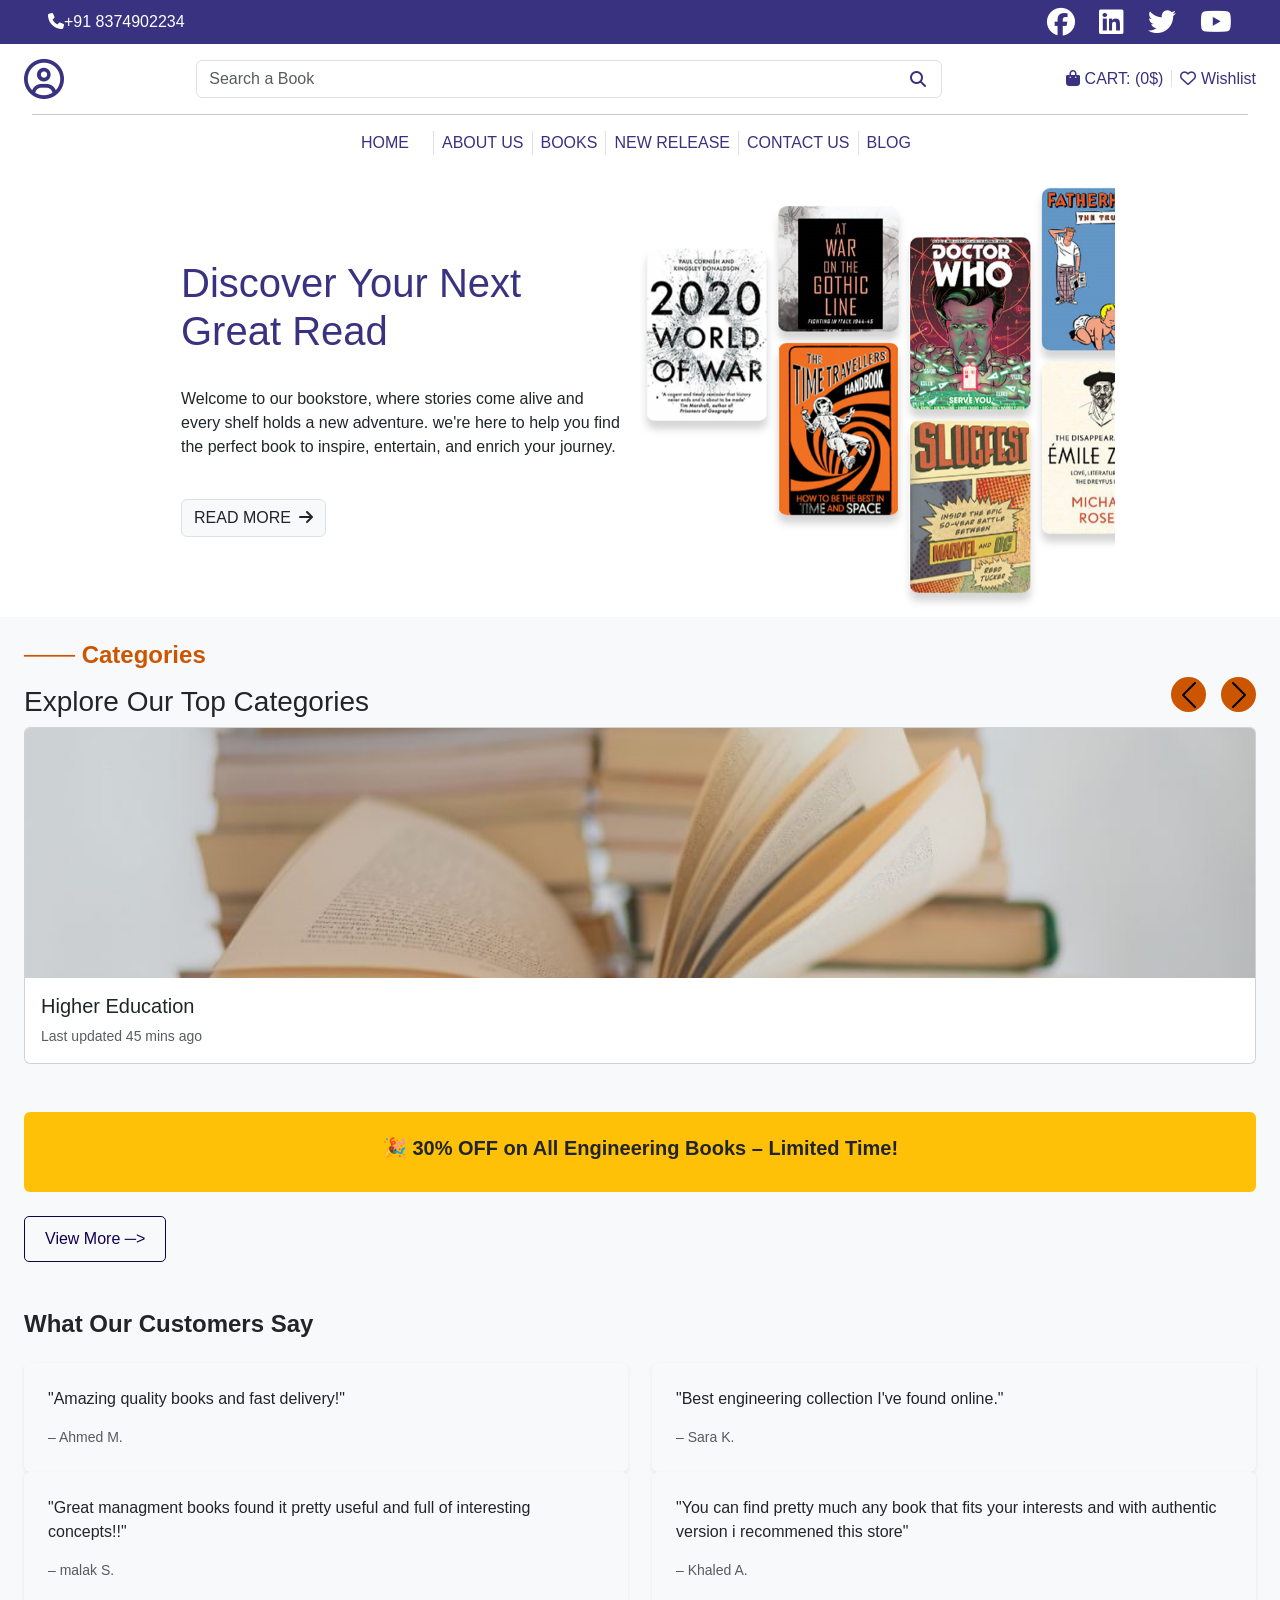
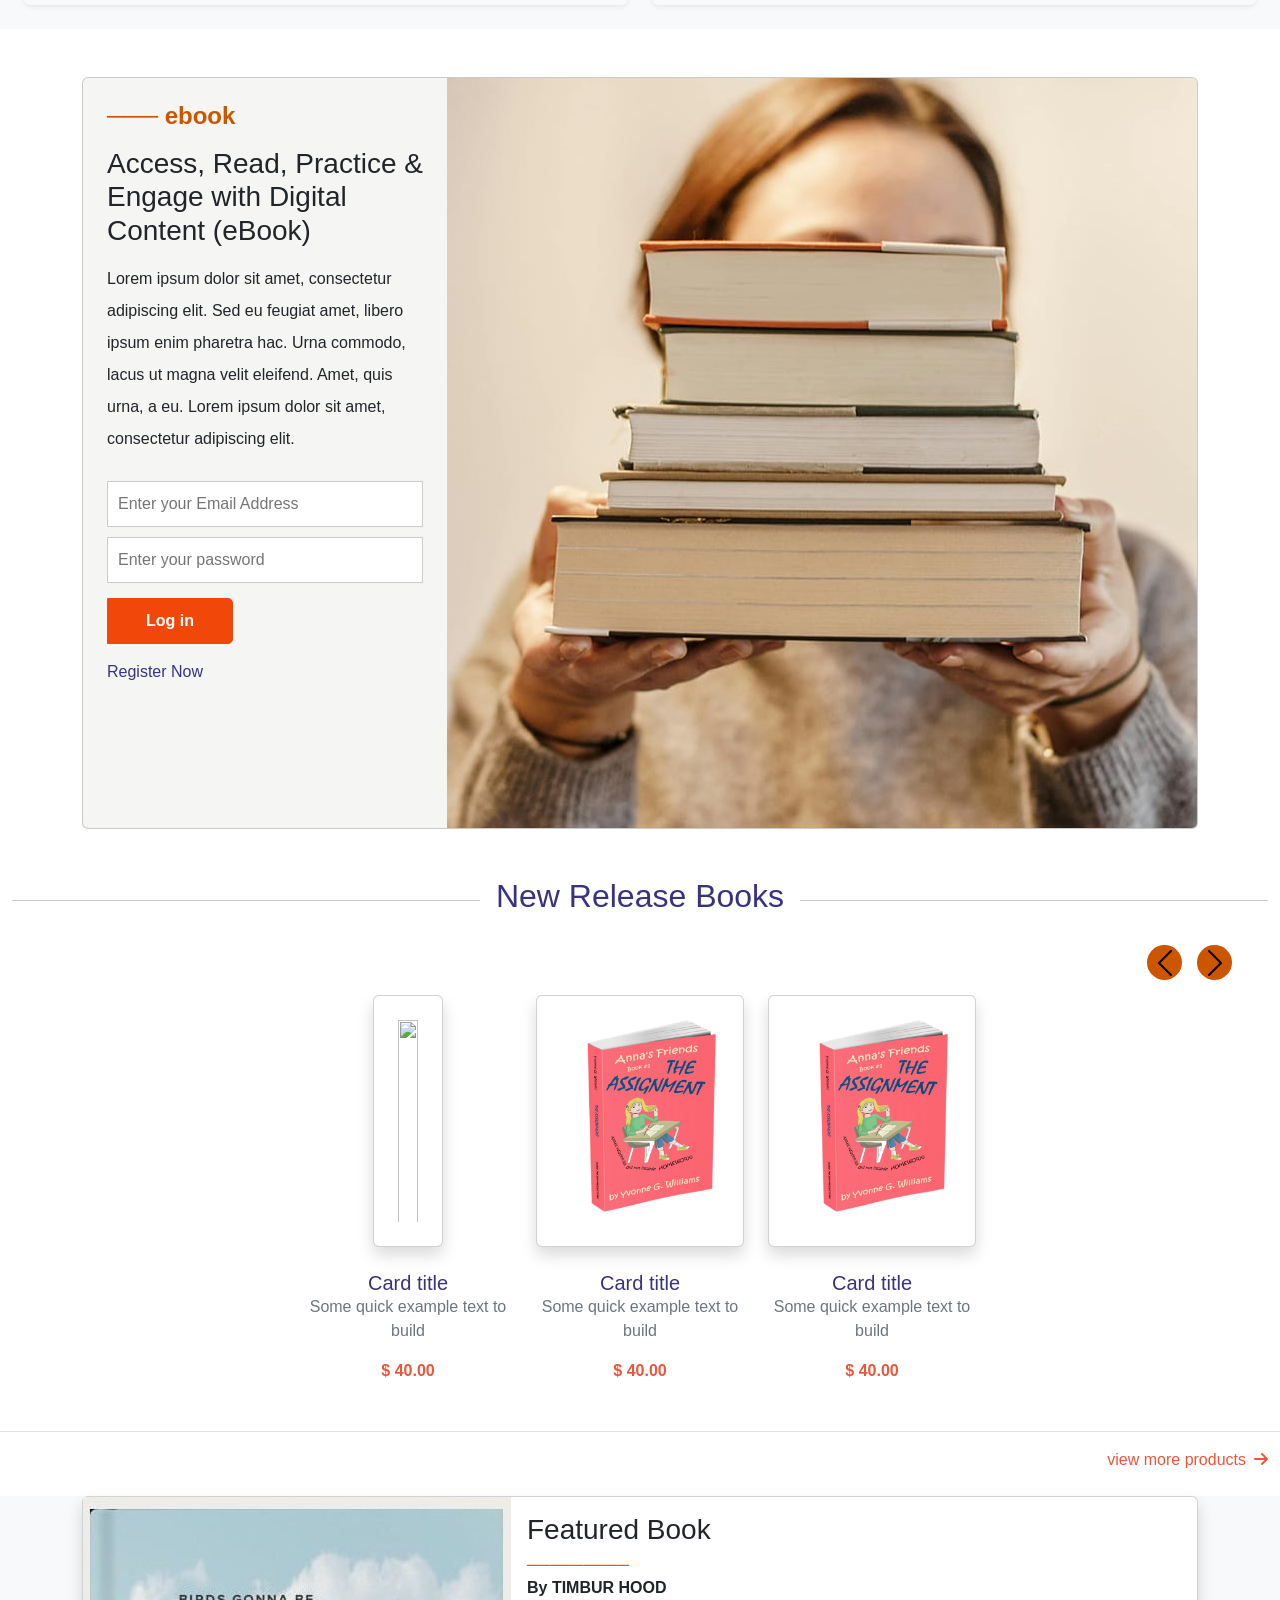
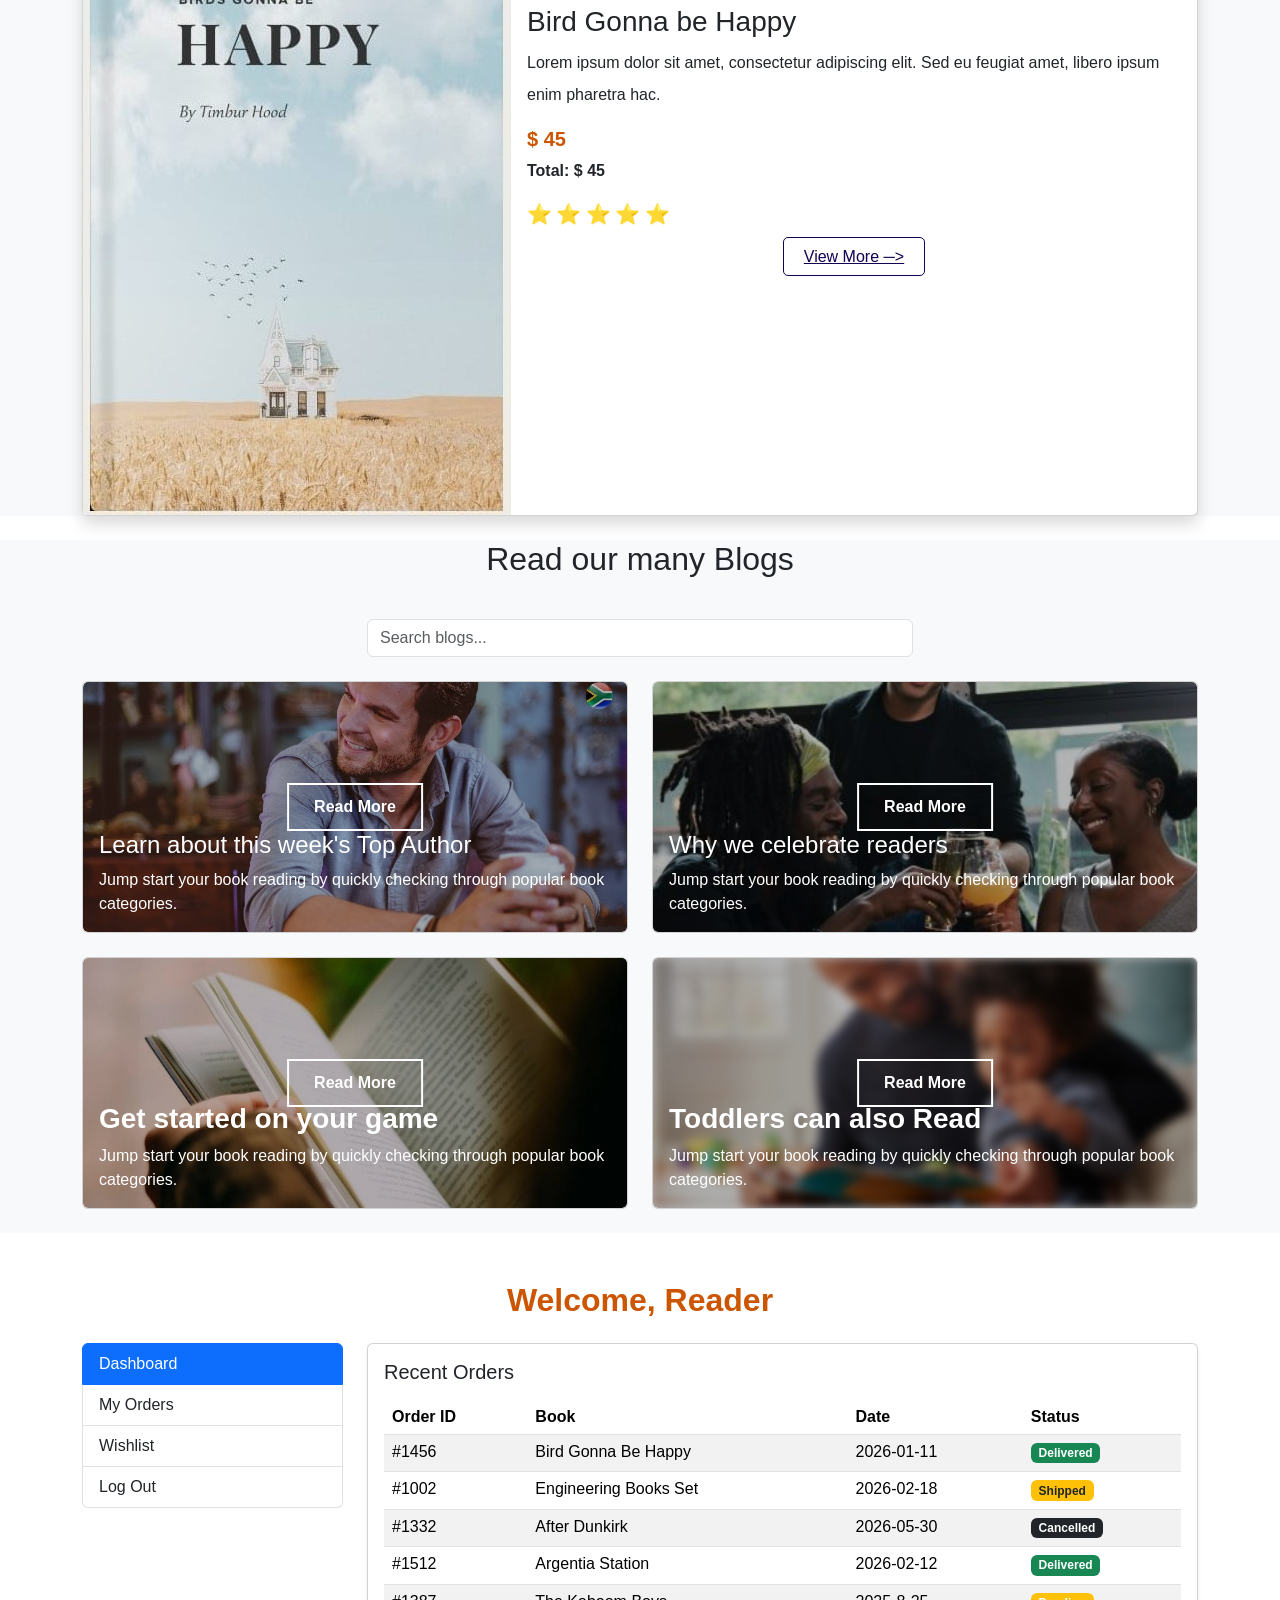
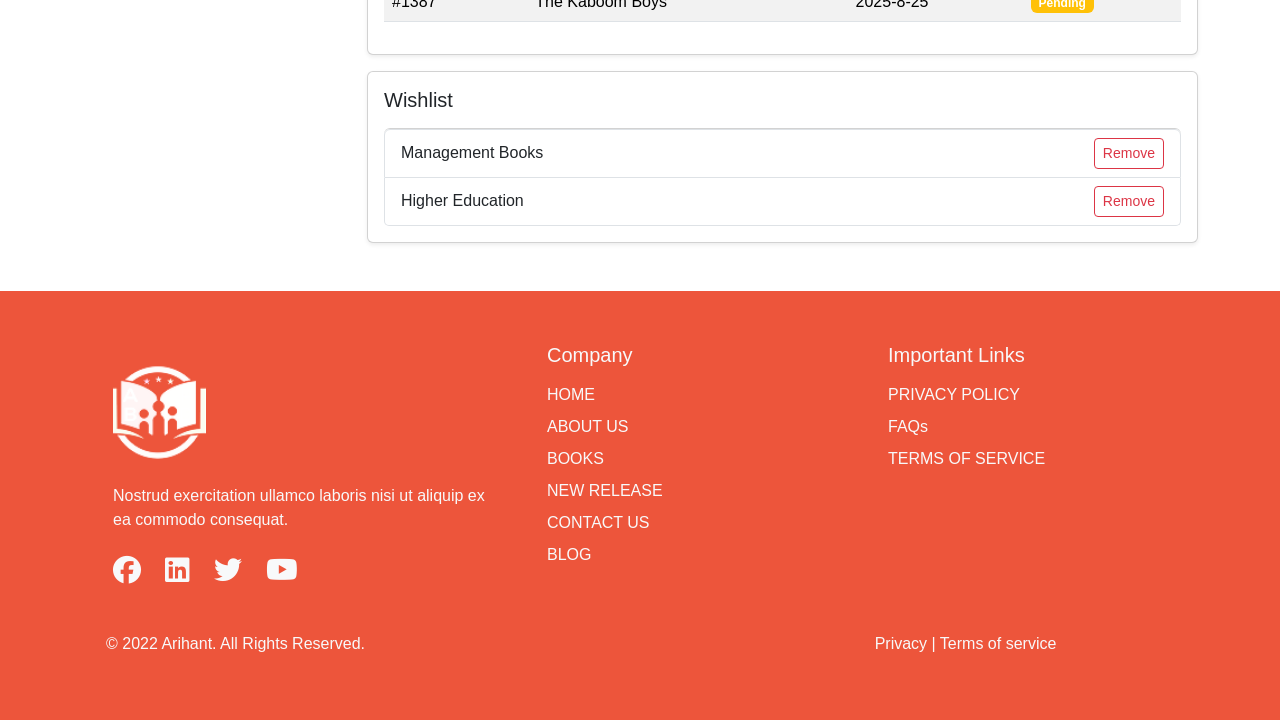
==== commit fcf2d5b6: "updated the new paths of files, renamed the ids of signup to solve conflict" ====
--- a/index.html
+++ b/index.html
@@ -5,7 +5,7 @@
     <meta name="viewport" content="width=device-width, initial-scale=1.0">
     <title>Document</title>
     <link href="https://cdn.jsdelivr.net/npm/bootstrap@5.3.8/dist/css/bootstrap.min.css" rel="stylesheet" integrity="sha384-sRIl4kxILFvY47J16cr9ZwB07vP4J8+LH7qKQnuqkuIAvNWLzeN8tE5YBujZqJLB" crossorigin="anonymous">
-    <link rel="stylesheet" href="style.css">
+    <link rel="stylesheet" href="styles/style.css">
     <link rel="stylesheet" href="https://cdnjs.cloudflare.com/ajax/libs/font-awesome/6.5.0/css/all.min.css">
 </head>
 <body>
@@ -229,7 +229,7 @@
                     <p id="message"></p>
                     <!-- this is the new sign up link -->
     
-    <a  class="text-orange text-decoration-none" data-bs-toggle="modal" data-bs-target="#signupModal" id="signupLink">
+    <a  class="text-blue text-decoration-none" data-bs-toggle="modal" data-bs-target="#signupModal" id="signupLink" style="cursor:pointer">
     Register Now
     </a>
     </div>
@@ -381,7 +381,7 @@
                     </button>
                 </div>
             </div>
-            <p class="d-flex justify-content-end align-items-baseline gap-2 text-orange pt-3"> view more products <i class="fa-solid fa-arrow-right"></i></p>
+            <a class="d-flex justify-content-end align-items-baseline gap-2 text-orange pt-3 text-decoration-none" href="pages/product.html"> view more products <i class="fa-solid fa-arrow-right"></i></a>
         </section>
         <!-- Featured Book -->
          <section class="featured-body">
@@ -430,7 +430,7 @@
   
 
     <div class="text-center">
-        <a href="product.html" class="featured-btn">
+        <a href="pages/product.html" class="featured-btn">
             View More ─>
         </a>
     </div>
@@ -608,7 +608,7 @@
         </section>
     </main>
 
-  <!-- Modal for signing up -->
+<!-- Modal -->
 <div class="modal fade alert" id="signupModal" data-bs-backdrop="static" data-bs-keyboard="false" tabindex="-1" aria-labelledby="staticBackdropLabel" aria-hidden="true">
   <div class="modal-dialog modal-dialog-centered">
     <div class="modal-content">
@@ -624,14 +624,14 @@
                 <span id="name-error" class="text-danger"></span>
             </div>
             <div class="form-floating">
-                <input type="email" class="form-control" id="email" placeholder="name@example.com">
-                <label for="email"class="ps-3">Email address</label>
-                <span id="email-error" class="text-danger"></span>
+                <input type="email" class="form-control" id="signup-email" placeholder="name@example.com">
+                <label for="signup-email"class="ps-3">Email address</label>
+                <span id="signup-email-error" class="text-danger"></span>
             </div>
             <div class="form-floating">
-                <input type="password" class="form-control" id="password" placeholder="Password">
-                <label for="password" class="ps-3">Password</label>
-                <span id="password-error" class="text-danger"></span>
+                <input type="password" class="form-control" id="signup-password" placeholder="Password">
+                <label for="signup-password" class="ps-3">Password</label>
+                <span id="signup-password-error" class="text-danger"></span>
             </div>
             <div class="form-floating">
                 <input type="password" class="form-control" id="confirm-password" placeholder="Confirm Password">
@@ -690,7 +690,7 @@
             
         </div>
     </footer>
-    <script src="index.js"></script>
+    <script src="js/index.js"></script>
     <script src="https://cdn.jsdelivr.net/npm/bootstrap@5.3.8/dist/js/bootstrap.bundle.min.js" integrity="sha384-FKyoEForCGlyvwx9Hj09JcYn3nv7wiPVlz7YYwJrWVcXK/BmnVDxM+D2scQbITxI" crossorigin="anonymous"></script>
 </body>
 </html>
--- a/styles/style.css
+++ b/styles/style.css
@@ -0,0 +1,302 @@
+/*  GLOBAL */
+.text-orange{
+    color:#ED553B;
+}
+.bg-blue{
+    background-color: #393280;
+}
+.bg-orange { 
+    background-color: #ED553B; 
+}
+.text-blue { 
+    color: #393280; 
+}
+.text-dark-orange { 
+    color: #cc5500; 
+}
+
+.login-btn {
+    padding: 12px 35px;
+    border: none;
+    border-radius: 30px;   /* fully rounded */
+    background-color: #f1480a;
+    color: white;
+    font-size: 1rem;
+    font-weight: 600;
+    cursor: pointer;
+    transition: all 0.3s ease;
+    gap:20px;
+}
+/* Hover effect */
+.login-btn:hover {
+    background-color: #c63b08;
+    transform: translateY(-2px);
+}
+
+body {
+    font-family: Arial, Helvetica, sans-serif;
+}
+
+.card-img-top {
+    height: 250px;
+    object-fit: cover;
+}
+
+.section-title {
+    font-size: 40px;
+    color: rgb(18, 2, 81);
+    font-weight: bold;
+}
+
+/*  HEADER  */
+
+nav .nav-link {
+    color: #393280;
+}
+nav .nav-link:hover {
+    color: #cc5500;
+}
+.home-bg{
+    background-image: linear-gradient(to right,#FFE5E5 22%,white 100%);
+}
+/* //////////////////////////sign up style///////////////// */
+
+.btn.bg-orange:hover,
+.btn.bg-orange:active {
+    background-color: #ED553B !important;
+    color: #fff !important;
+    box-shadow: none;
+}
+
+/*  EXPLORE SECTION fixed with issues it had arrow look clear  */
+.explore-body {
+    background-color: #f8f9fa;
+}
+.explore-btn {
+    padding: 10px 20px;
+    border: 1px solid rgb(18, 2, 81);
+    background: transparent;
+    color: rgb(18, 2, 81);
+    border-radius: 5px;
+    transition: 0.3s;
+}
+
+.explore-btn:hover {
+    background: rgb(18, 2, 81);
+    color: white;
+}
+
+.carousel-control-prev,
+.carousel-control-next {
+    width: 35px;
+    height: 35px;
+    background-color: #cc5500;
+    border-radius: 50%;
+    top: -50px;
+    opacity: 1;
+}
+
+.carousel-control-prev { right: 50px; left: auto; }
+.carousel-control-next { right: 0; }
+
+.carousel-control-prev-icon,
+.carousel-control-next-icon {
+    filter: invert(1);
+}
+
+/*FEATURED BOOK  no change to this page*/
+
+.featured-body {
+    background-color: #f8f9fa;
+}
+
+.featured-card {
+    background-color: #F5F5F3;
+    transition: 0.3s;
+}
+
+.featured-card:hover {
+    transform: scale(1.01);
+}
+
+.featured-title {
+    font-size: 2rem;
+    color: rgb(18, 2, 81);
+}
+
+.featured-text {
+    color: rgb(18, 2, 81);
+}
+
+.featured-btn {
+    padding: 10px 20px;
+    border: 1px solid rgb(18, 2, 81);
+    background: transparent;
+    color: rgb(18, 2, 81);
+    border-radius: 5px;
+    transition: 0.3s;
+}
+
+.featured-btn:hover {
+    background: rgb(18, 2, 81);
+    color: white;
+}
+
+.star {
+    cursor: pointer;
+    font-size: 20px;
+    transition: 0.2s;
+}
+
+.star:hover {
+    transform: scale(1.2);
+}
+
+/* BLOG page  with updated design */
+
+.blog-body { background-color: #f8f9fa; }
+
+.blog-card-title {
+    font-size: 28px;
+    font-weight: 600;
+}
+
+.img-small {
+    height: 250px;
+    object-fit: cover;
+    transition: 0.3s;
+}
+
+.card:hover .img-small {
+    transform: scale(1.05);
+}
+
+.blog-body .card {
+    overflow: hidden;
+}
+/* btn blog changed read more wasn't appearing at all*/
+.btn-blog {
+    position: absolute;       
+    top: 50%;              
+    left: 50%;                
+    transform: translate(-50%, -50%); 
+    background-color: transparent;     
+    color: white;             
+    padding: 10px 25px;     
+    border: 2px solid white;  
+    text-decoration: none;    
+    font-weight: 600;
+    z-index: 2;               
+    transition: 0.3s;
+}
+
+.btn-blog:hover {
+    background-color: rgba(255,255,255,0.2); 
+    color: white;
+}
+
+
+/* Dark mode only for blog section */
+#blogSection.dark-mode {
+    background-color: #121212;
+    color: #f0f0f0;
+}
+
+#blogSection.dark-mode .card {
+    background-color: rgba(255, 255, 255, 0.05);
+}
+
+#blogSection.dark-mode .card-text,
+#blogSection.dark-mode h2,
+#blogSection.dark-mode h4 {
+    color: #fff;
+}
+
+#blogSection.dark-mode .btn-blog {
+    border: 1px solid #fff;
+    color: #fff;
+    background-color: transparent;
+}
+
+/*  LOGIN css updated */
+.login-body {
+    
+    background-color: #ffffff;
+}
+
+.login-card {
+    background-color: #F5F5F3;
+}
+
+.email-field,
+.pass-field {
+    margin-top:10px;
+    
+    padding: 10px;
+    border: 1px solid #ccc;
+    width: 100%;
+}
+
+.login-btn {
+    padding: 10px 38px;
+    border: 1px solid #f1480a;
+    border-radius: 0 5px 5px 0;  
+    background-color: #f1480a;
+    color: white;
+    font-size: 1rem;
+    cursor: pointer;
+    transition: 0.3s;
+    margin-top: 15px;
+    
+}
+
+.login-btn:hover {
+    background-color: #c63b08;
+}
+
+.login-btn-main {
+    padding: 10px 30px;
+    background-color: #f1480a;
+    border: none;
+    color: white;
+    border-radius: 5px;
+    transition: 0.3s;
+}
+
+.login-btn-main:hover {
+    background-color: #c63b08;
+}
+
+/* ================= FOOTER ================= */
+footer ul li {
+    list-style: none;
+    margin-bottom: 8px;
+}
+
+footer ul li a {
+    text-decoration: none;
+    color: white;
+    cursor: pointer;
+}
+
+footer ul li a:hover {
+    text-decoration: underline;
+}
+
+/* RESPONSIVE  ui like mobile menu in the landing page */
+
+@media (max-width: 768px) {
+
+    .section-title {
+        font-size: 28px;
+    }
+
+    .featured-title {
+        font-size: 1.5rem;
+    }
+
+    .card {
+        flex-direction: column !important;
+    }
+
+}
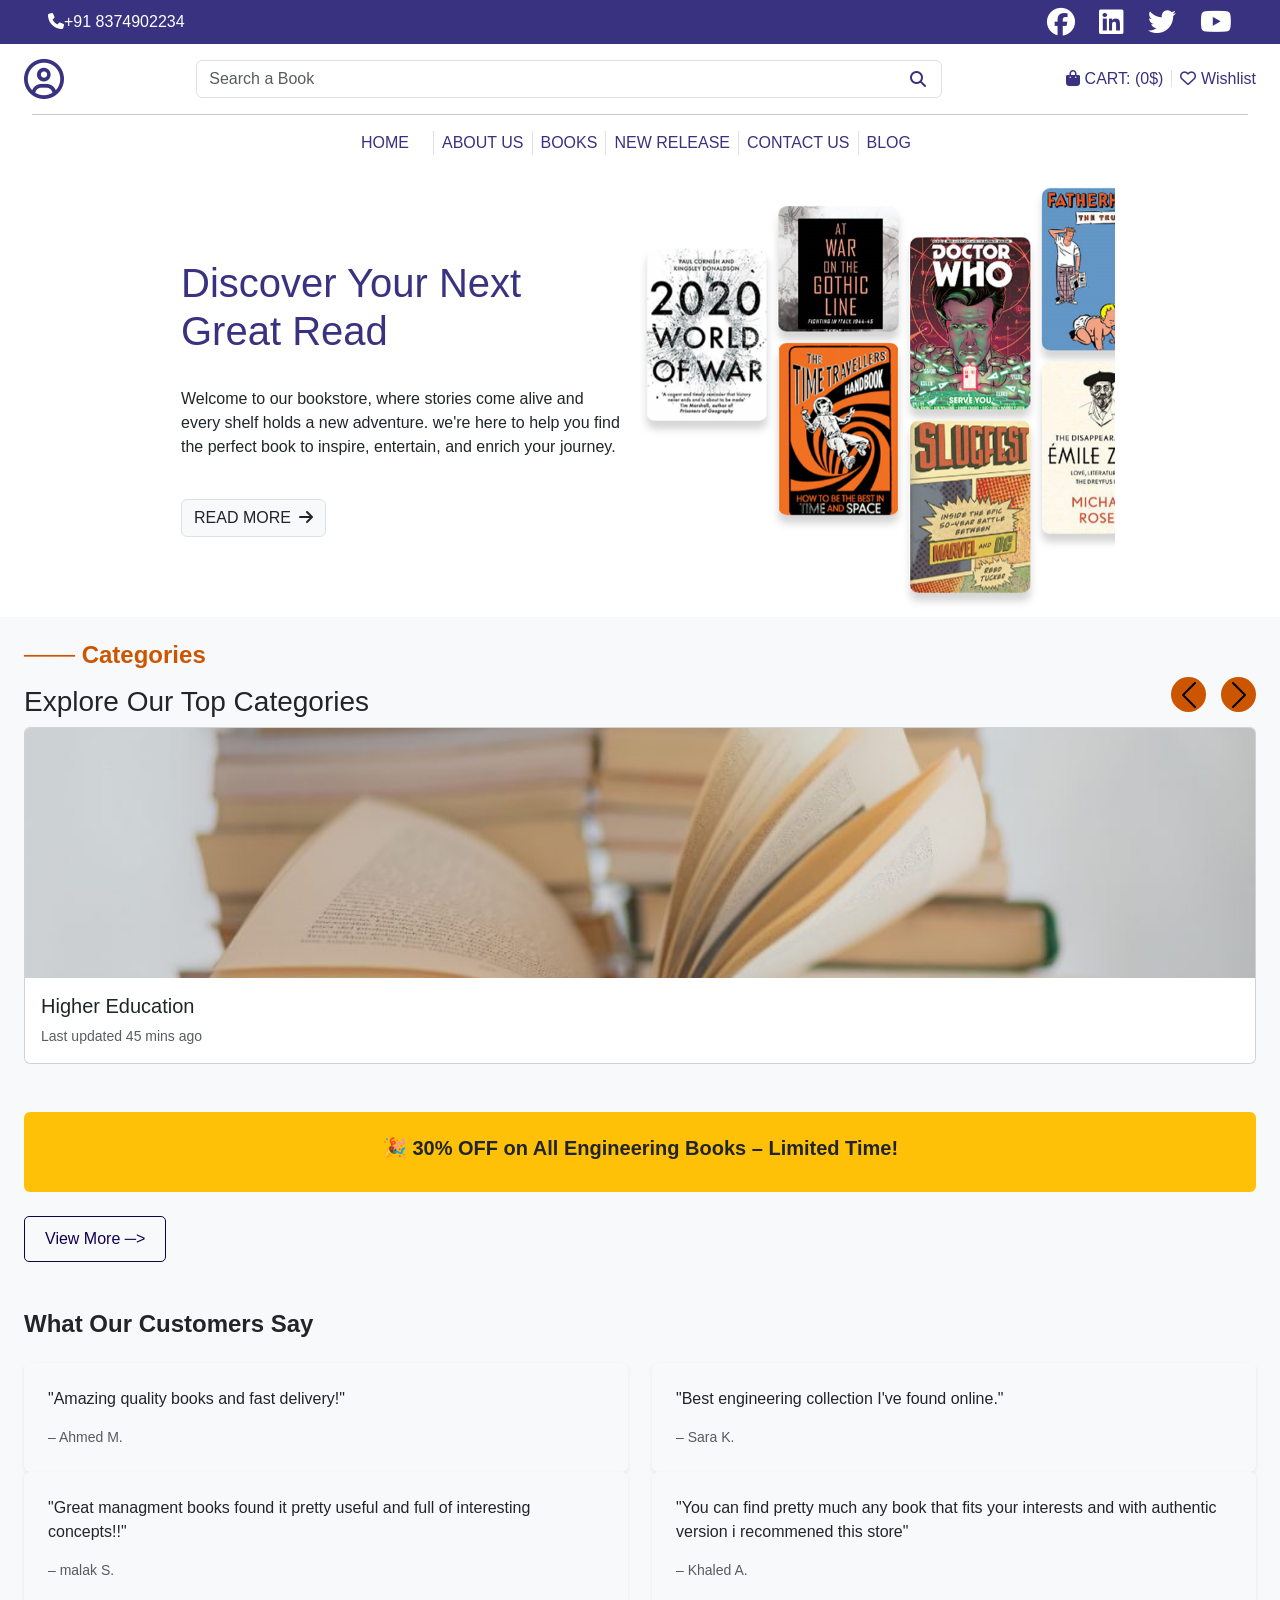
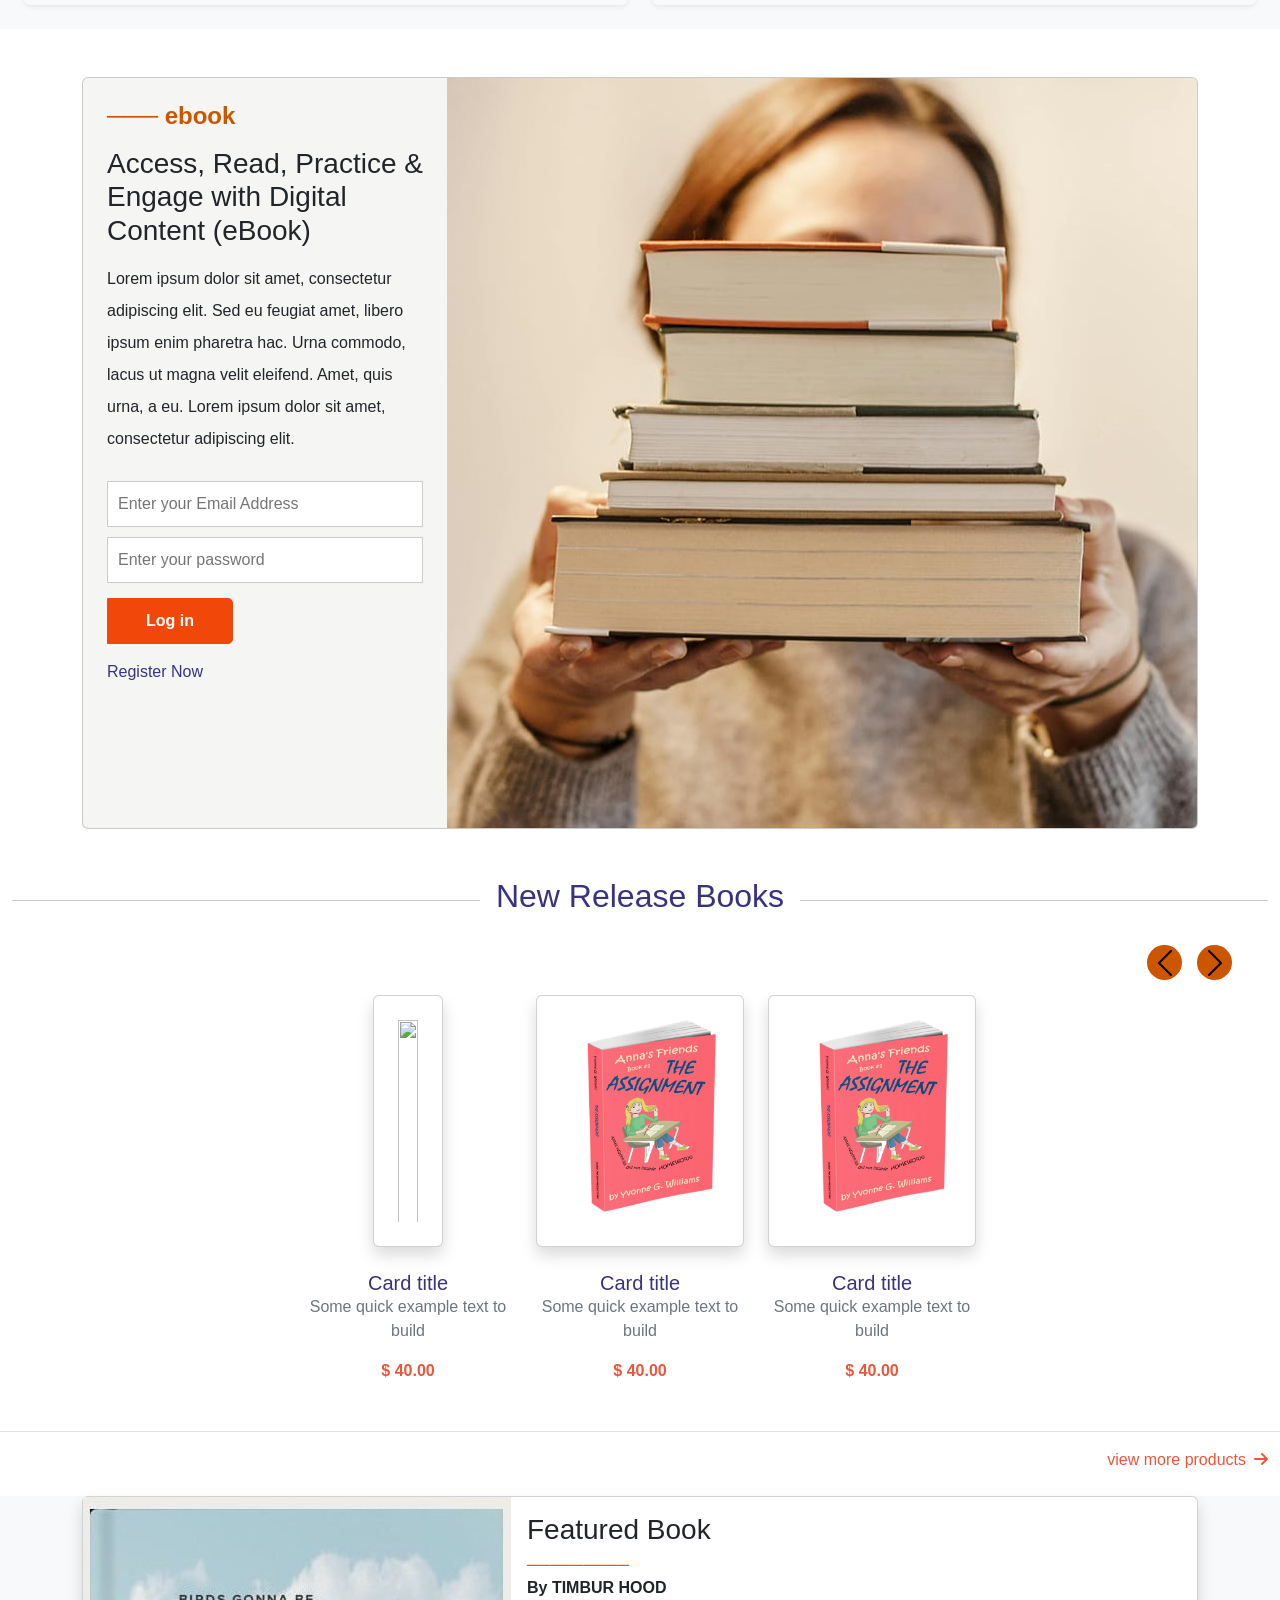
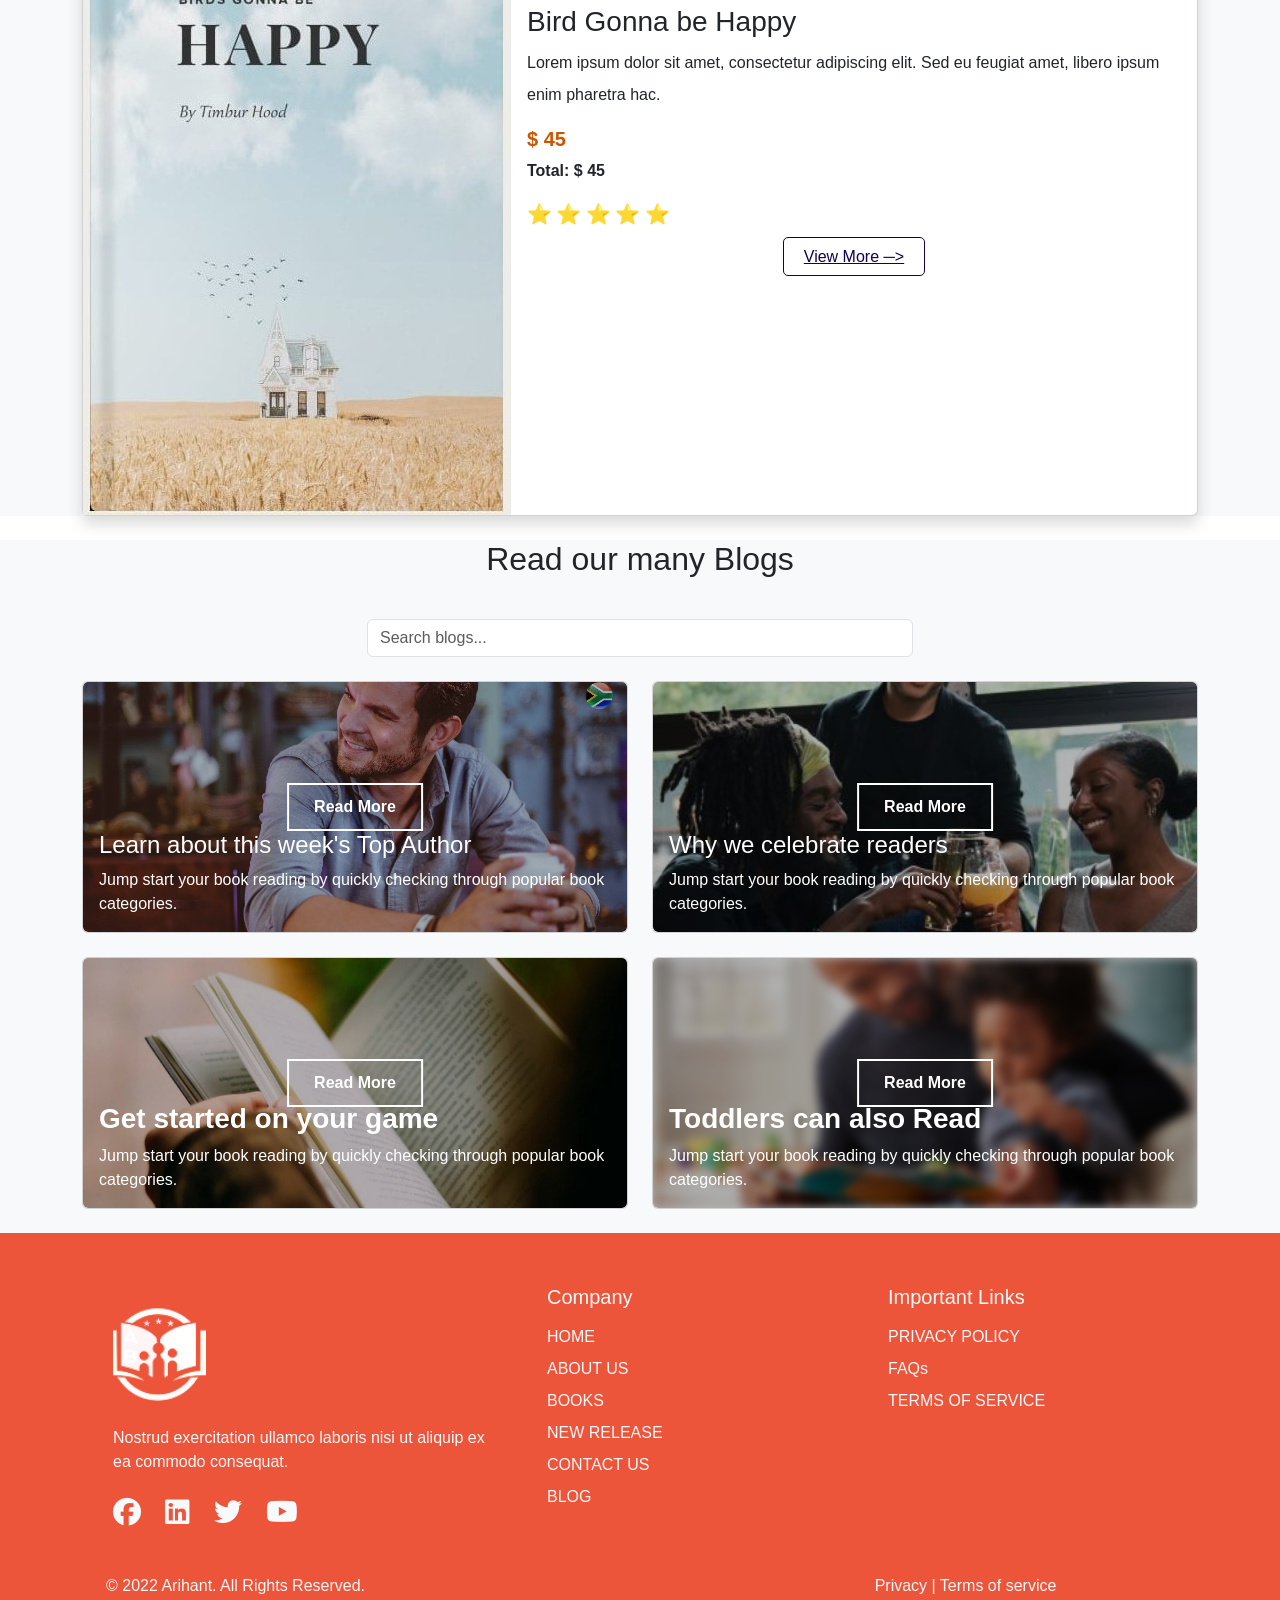
==== commit 14ea6a3b: "made login as admin to view a table" ====
--- a/index.html
+++ b/index.html
@@ -71,7 +71,7 @@
         </nav>
 
     </header>
-    <main>
+    <main id="main">
         <!-- Home page -->
         <section class="container-fluid container-md g-0">
             <div class="row g-0 align-items-center justify-content-center">
@@ -520,32 +520,29 @@
                 </div>
             </div>
             </div>
-        </section>
-           <!-- Dashboard section -->
-        <section class="dashboard">
+        </section>      
+    </main>
+     <!-- Dashboard section -->
+   <main class="dashboard d-none" id="dashboard">
         <header class="container-fluid">
     </header>
-
-    
-    <main class="container my-5">
-        <h2 class="text-center mb-4 text-dark-orange fw-bold">Welcome, <span id="userName">Reader</span></h2>
-
+    <section class="container my-5">
+        <h2 class="text-center mb-4 text-dark-orange fw-bold">Welcome, <span id="userName">Admin</span></h2>
         <div class="row">
-        
         <div class="col-md-3 mb-4">
             <div class="list-group">
             <a href="#" class="list-group-item list-group-item-action active">Dashboard</a>
             <a href="#" class="list-group-item list-group-item-action">My Orders</a>
             <a href="#" class="list-group-item list-group-item-action">Wishlist</a>
-    <a href="index.html" class="list-group-item list-group-item-action">Log Out</a>
+            <a href="index.html" class="list-group-item list-group-item-action">Log Out</a>
             </div>
         </div>
 
         
-        <div class="col-md-9">
-            <div class="card mb-3 p-3 shadow-sm">
+        <div class="col-12 col-md-9">
+            <div class="card mb-3 p-md-3 shadow-sm">
             <h5 class="mb-3">Recent Orders</h5>
-            <table class="table table-striped">
+            <table class="table table-striped ">
                 <thead>
                 <tr>
                     <th>Order ID</th>
@@ -604,9 +601,8 @@
             </div>
         </div>
         </div>
-    </main>
-        </section>
-    </main>
+    </section>
+        </main>
 
 <!-- Modal -->
 <div class="modal fade alert" id="signupModal" data-bs-backdrop="static" data-bs-keyboard="false" tabindex="-1" aria-labelledby="staticBackdropLabel" aria-hidden="true">
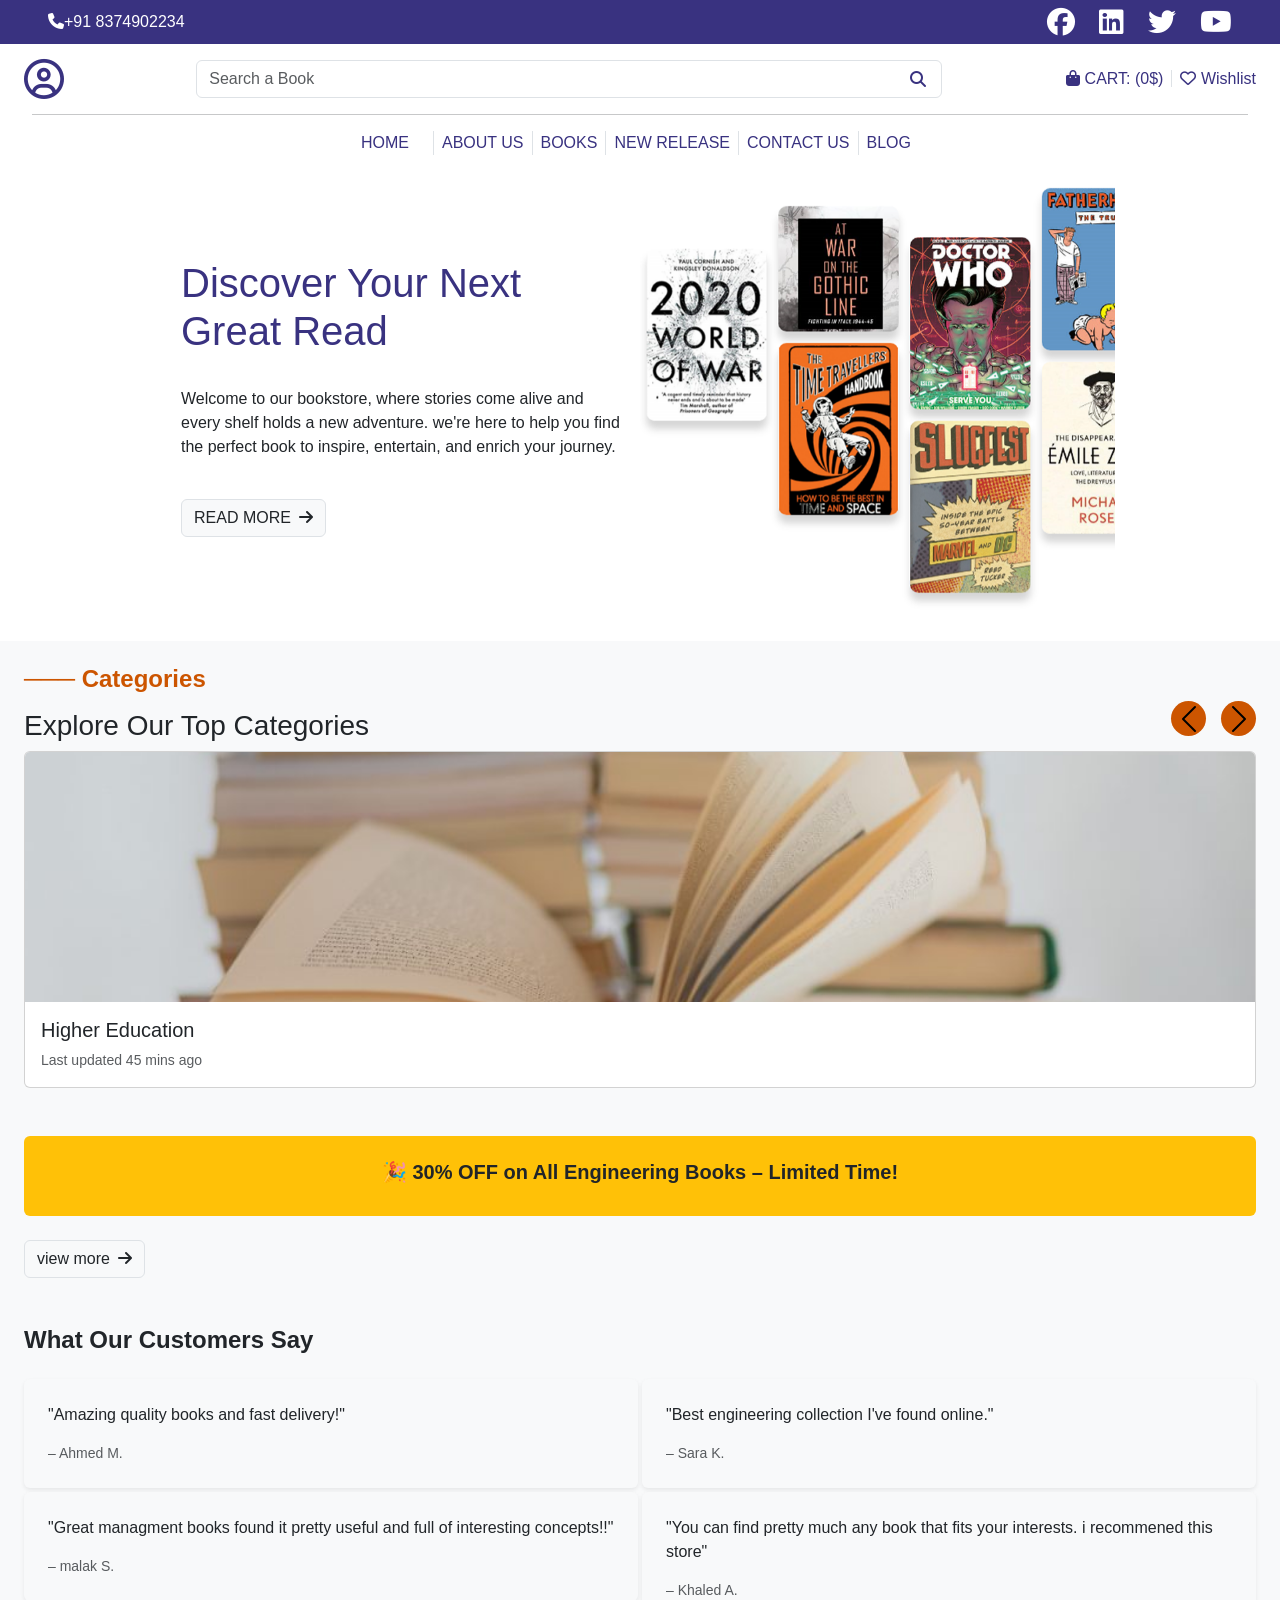
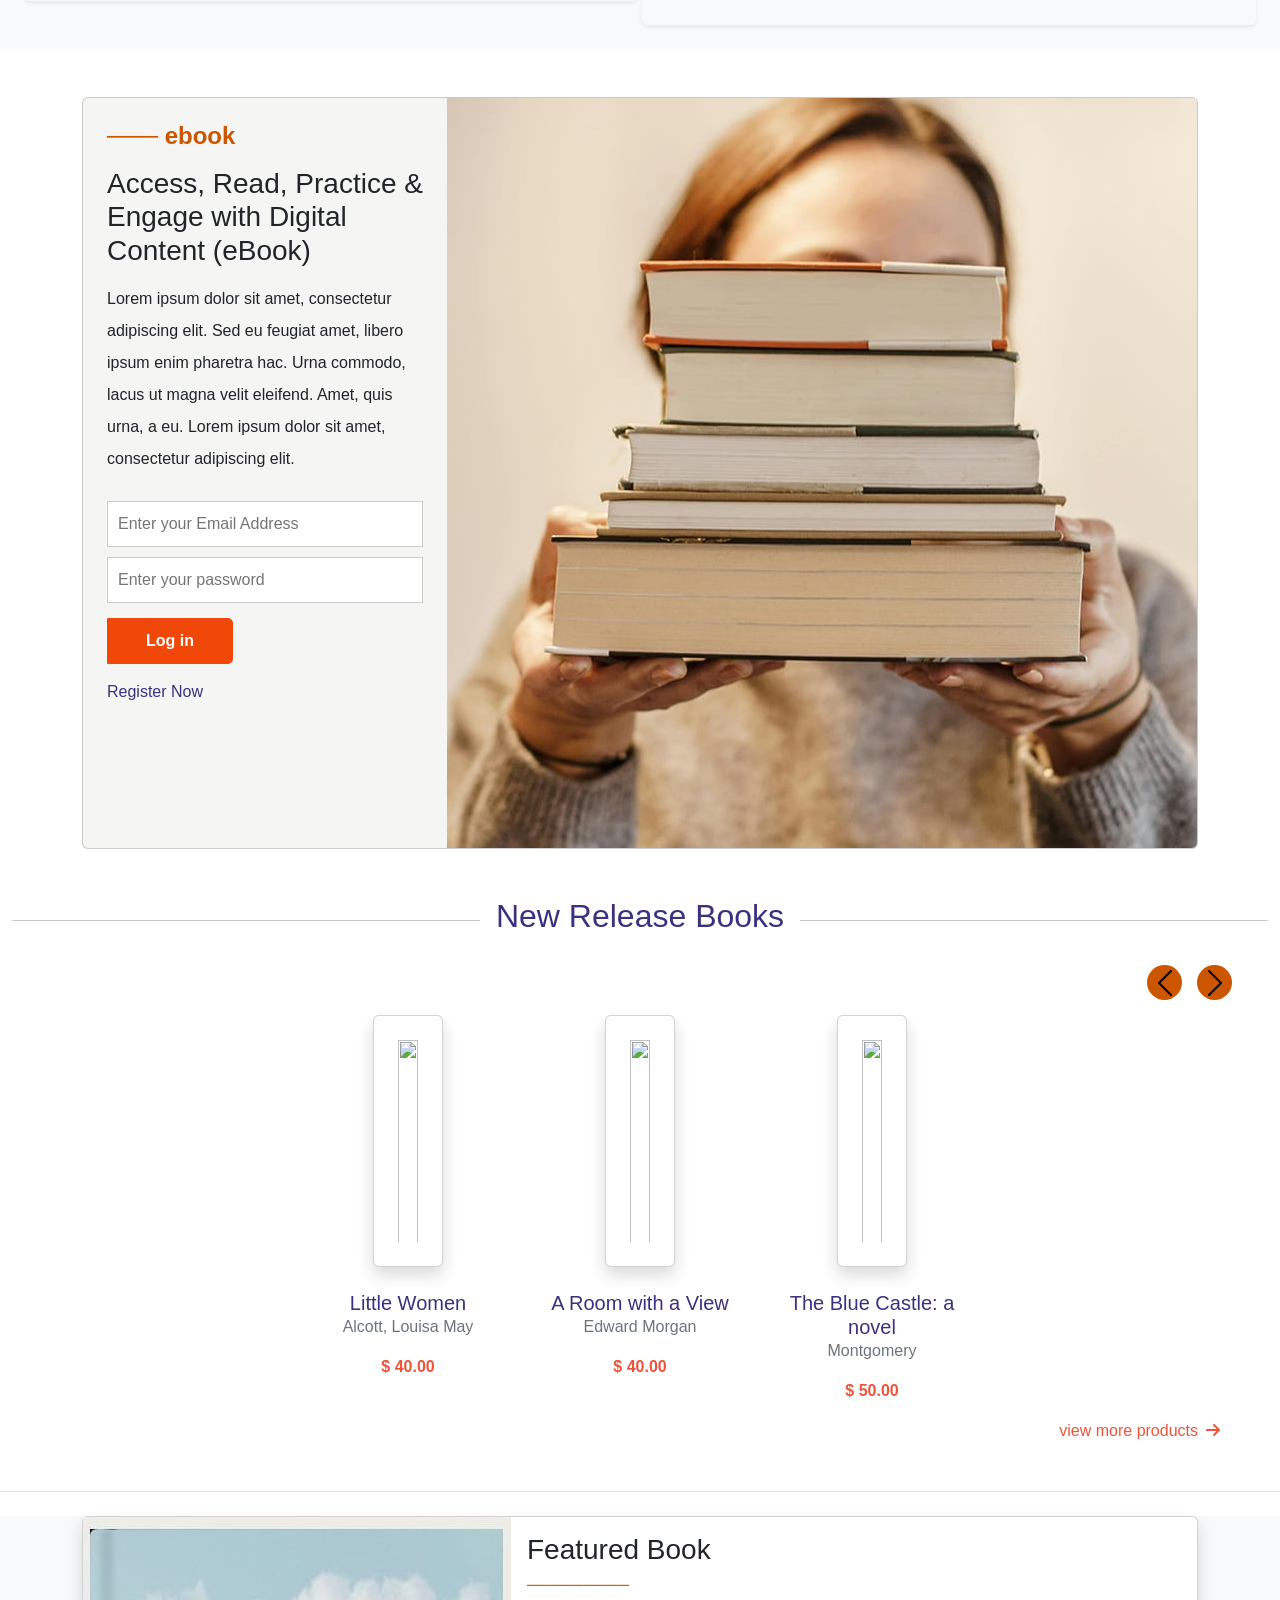
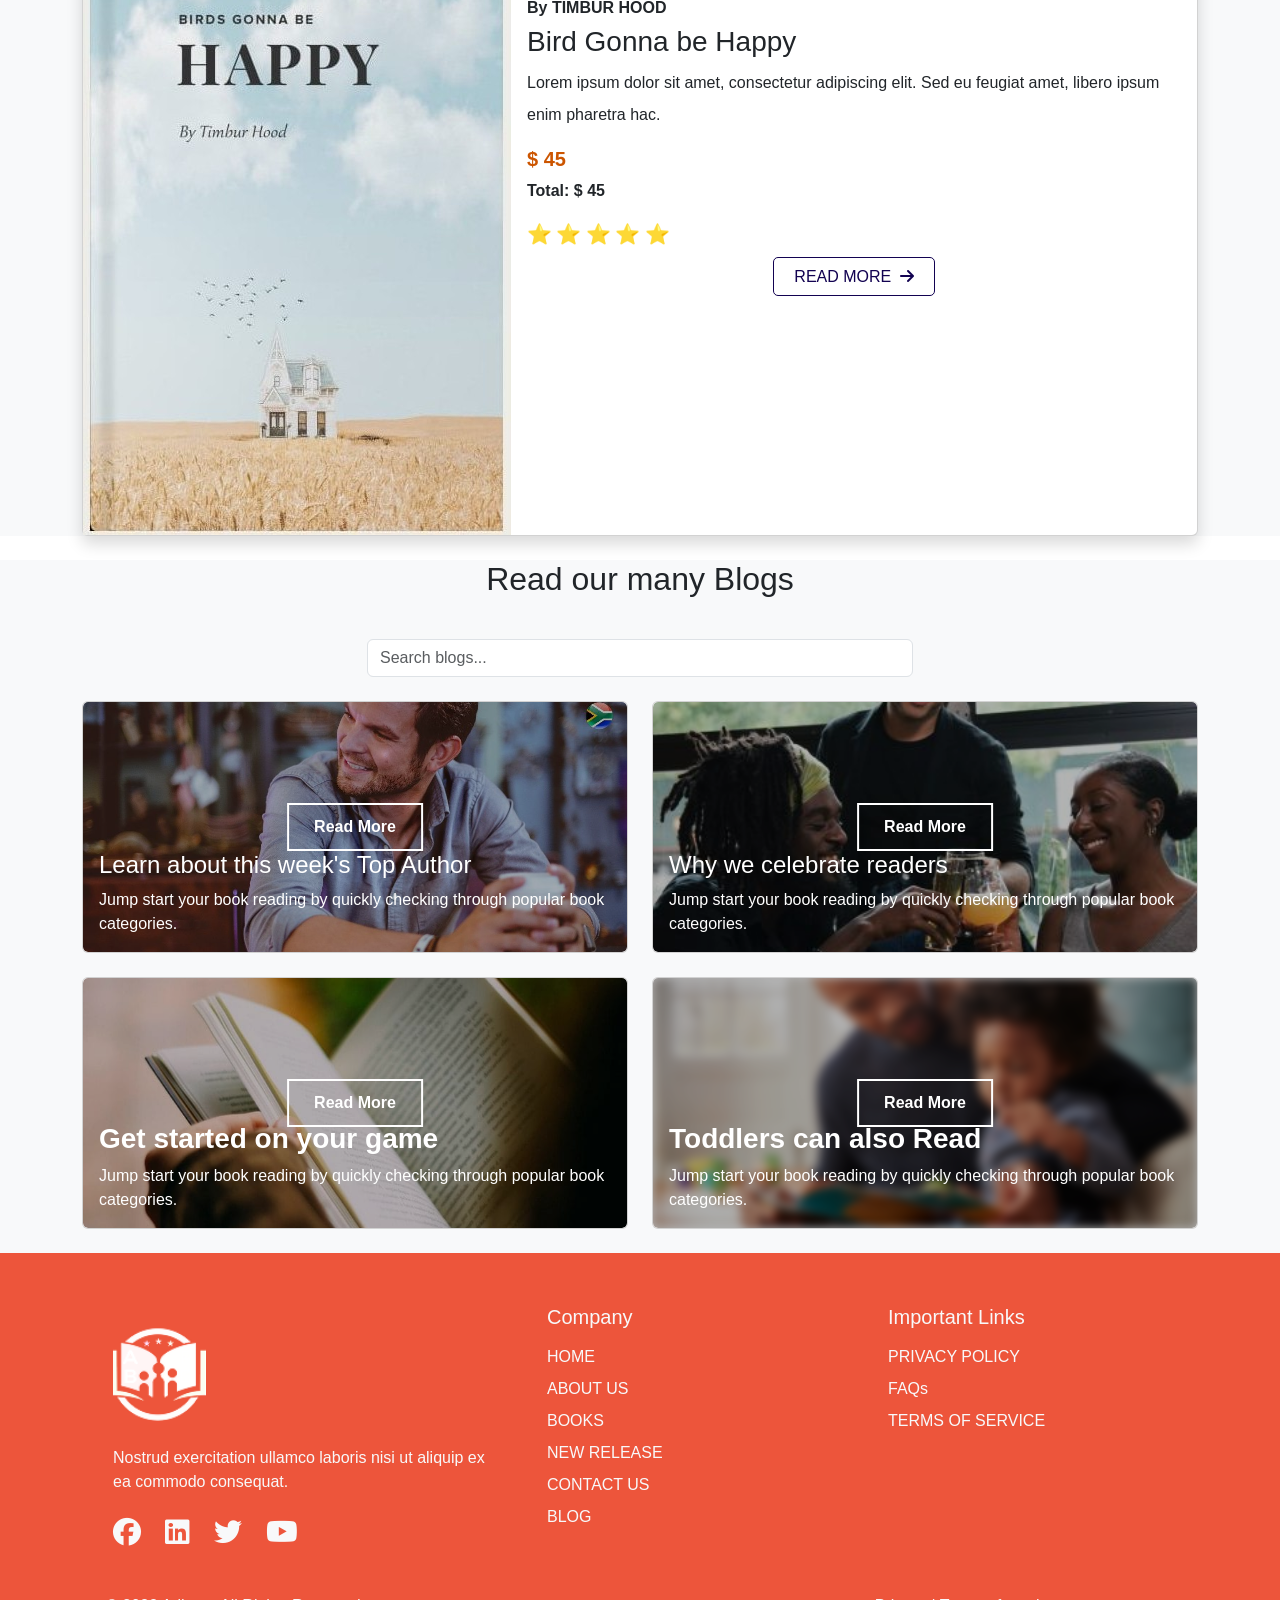
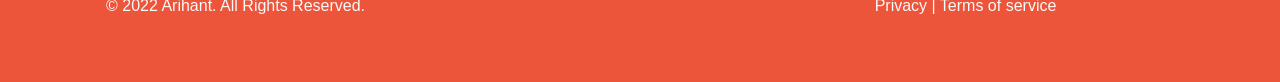
==== commit d3770190: "possible layout enhancemet" ====
--- a/index.html
+++ b/index.html
@@ -97,7 +97,7 @@
             </div>
         </section>
          <!-- explore Categ -->
-        <section class="explore-body p-4">
+        <section class="explore-body mt-4 p-4">
             <h6 class="text-dark-orange fw-bold fs-4 mb-3">
             ─── Categories
             </h6>
@@ -157,15 +157,14 @@
             </div>
             <!--view more button like the other page-->
             <div class="mlogn mt-4">
-               <input type="button" value="View More ─>" class="explore-btn">
-
+               <button class="btn bg-light border">view more <i class="fa-solid fa-arrow-right ps-1"></i></button>
 
             </div>
             <!-- comments like section in which people give their opinion-->
             <section class="mt-5">
                 <h4 class="fw-bold mb-4">What Our Customers Say</h4>
 
-                <div class="row">
+                <div class="row g-1">
                     <div class="col-md-6">
                         <div class="p-4 shadow-sm rounded bg-light">
                             <p>"Amazing quality books and fast delivery!"</p>
@@ -187,7 +186,7 @@
                         </div>
                         <div class="col-md-6">
                         <div class="p-4 shadow-sm rounded bg-light">
-                            <p>"You can find pretty much any book that fits your interests and with authentic version i recommened this store"</p>
+                            <p>"You can find pretty much any book that fits your interests. i recommened this store"</p>
                             <small class="text-muted">– Khaled A.</small>
                         </div>
                     </div>
@@ -254,35 +253,35 @@
                 <div id="carouselExampleDark" class="carousel carousel-dark slide d-none d-md-block">
                     <div class="carousel-inner">
                         <div class="carousel-item active" data-bs-interval="10000">
-                             <div class="d-flex flex-column flex-sm-row justify-content-center align-items-center gap-4">
+                             <div class="d-flex flex-column flex-sm-row justify-content-center align-items-baseline gap-4">
                                     <div class="d-flex flex-column align-items-center gap-4" style="width: 13rem;">
                                         <div class="card shadow" style="height:auto">
-                                            <img src="https://www.gutenberg.org/cache/epub/84/pg84.cover.medium.jpg" class="card-img-top p-4">
-                                        </div>
-                                        <div class="card-body text-center">
-                                            <h5 class="card-title text-blue">Card title</h5>
-                                            <p class="card-text text-secondary">Some quick example text to build </p>
+                                            <img src="https://www.gutenberg.org/cache/epub/37106/pg37106.cover.medium.jpg" class="card-img-top p-4">
+                                        </div>
+                                        <div class="card-body text-center">
+                                            <h5 class="card-title text-blue">Little Women</h5>
+                                            <p class="card-text text-secondary">Alcott, Louisa May</p>
                                             <span class="text-orange"><b>$ 40.00</b></span>
                                         </div>
                                     </div>
                                     <div class="d-flex flex-column align-items-center gap-4" style="width: 13rem;">
                                         <div class="card shadow" style="height:auto">
-                                            <img src="assets/bg-1.png" class="card-img-top p-4">
-                                        </div>
-                                        <div class="card-body text-center">
-                                            <h5 class="card-title text-blue">Card title</h5>
-                                            <p class="card-text text-secondary">Some quick example text to build </p>
+                                            <img src="https://www.gutenberg.org/cache/epub/2641/pg2641.cover.medium.jpg" class="card-img-top p-4">
+                                        </div>
+                                        <div class="card-body text-center">
+                                            <h5 class="card-title text-blue">A Room with a View</h5>
+                                            <p class="card-text text-secondary">Edward Morgan</p>
                                             <span class="text-orange"><b>$ 40.00</b></span>
                                         </div>
                                     </div>
                                     <div class="d-flex flex-column align-items-center gap-4" style="width: 13rem;">
                                         <div class="card shadow" style="height:auto">
-                                            <img src="assets/bg-1.png" class="card-img-top p-4">
-                                        </div>
-                                        <div class="card-body text-center">
-                                            <h5 class="card-title text-blue">Card title</h5>
-                                            <p class="card-text text-secondary">Some quick example text to build </p>
-                                            <span class="text-orange"><b>$ 40.00</b></span>
+                                            <img src="https://www.gutenberg.org/cache/epub/67979/pg67979.cover.medium.jpg" class="card-img-top p-4">
+                                        </div>
+                                        <div class="card-body text-center">
+                                            <h5 class="card-title text-blue">The Blue Castle: a novel</h5>
+                                            <p class="card-text text-secondary">Montgomery</p>
+                                            <span class="text-orange"><b>$ 50.00</b></span>
                                         </div>
                                     </div>
                                 </div>
@@ -291,12 +290,12 @@
                         <div class="d-flex justify-content-center align-items-center gap-4">
                                     <div class="d-flex flex-column align-items-center gap-4" style="width: 13rem;">
                                         <div class="card shadow" style="height:auto">
-                                            <img src="assets/bg-1.png" class="card-img-top p-4">
-                                        </div>
-                                        <div class="card-body text-center">
-                                            <h5 class="card-title text-blue">Card title1</h5>
-                                            <p class="card-text text-secondary">Some quick example text to build </p>
-                                            <span class="text-orange"><b>$ 40.00</b></span>
+                                            <img src="https://www.gutenberg.org/cache/epub/2554/pg2554.cover.medium.jpg" class="card-img-top p-4">
+                                        </div>
+                                        <div class="card-body text-center">
+                                            <h5 class="card-title text-blue">Crime and Punishment</h5>
+                                            <p class="card-text text-secondary">Dostoyevsky, Fyodor </p>
+                                            <span class="text-orange"><b>$ 70.00</b></span>
                                         </div>
                                     </div>
                                 </div>
@@ -317,27 +316,39 @@
                             <div class="d-flex justify-content-center">
                                 <div class="d-flex flex-column align-items-center gap-4" style="width: 13rem;">
                                         <div class="card shadow" style="height:auto">
-                                            <img src="https://www.gutenberg.org/cache/epub/84/pg84.cover.medium.jpg" class="card-img-top p-4">
-                                        </div>
-                                        <div class="card-body text-center">
-                                            <h5 class="card-title text-blue">Card title</h5>
-                                            <p class="card-text text-secondary">Some quick example text to build </p>
+                                            <img src="https://www.gutenberg.org/cache/epub/37106/pg37106.cover.medium.jpg" class="card-img-top p-4">
+                                        </div>
+                                        <div class="card-body text-center">
+                                            <h5 class="card-title text-blue">Little Women</h5>
+                                            <p class="card-text text-secondary">Alcott, Louisa May</p>
                                             <span class="text-orange"><b>$ 40.00</b></span>
                                         </div>
                                     </div>
                             </div>
                         </div>
 
+                        <div class="carousel-item">
+                            <div class="d-flex flex-column align-items-center gap-4" style="width: 13rem;">
+                                        <div class="card shadow" style="height:auto">
+                                            <img src="https://www.gutenberg.org/cache/epub/2641/pg2641.cover.medium.jpg" class="card-img-top p-4">
+                                        </div>
+                                        <div class="card-body text-center">
+                                            <h5 class="card-title text-blue">A Room with a View</h5>
+                                            <p class="card-text text-secondary">Edward Morgan</p>
+                                            <span class="text-orange"><b>$ 40.00</b></span>
+                                        </div>
+                                    </div>
+                        </div>
                         <div class="carousel-item">
                             <div class="d-flex justify-content-center">
                                 <div class="d-flex flex-column align-items-center gap-4" style="width: 13rem;">
                                         <div class="card shadow" style="height:auto">
-                                            <img src="https://www.gutenberg.org/cache/epub/2701/pg2701.cover.medium.jpg" class="card-img-top p-4">
-                                        </div>
-                                        <div class="card-body text-center">
-                                            <h5 class="card-title text-blue">Card title</h5>
-                                            <p class="card-text text-secondary">Some quick example text to build </p>
-                                            <span class="text-orange"><b>$ 40.00</b></span>
+                                            <img src="https://www.gutenberg.org/cache/epub/67979/pg67979.cover.medium.jpg" class="card-img-top p-4">
+                                        </div>
+                                        <div class="card-body text-center">
+                                            <h5 class="card-title text-blue">The Blue Castle: a novel</h5>
+                                            <p class="card-text text-secondary">Montgomery</p>
+                                            <span class="text-orange"><b>$ 50.00</b></span>
                                         </div>
                                     </div>
                             </div>
@@ -346,26 +357,12 @@
                             <div class="d-flex justify-content-center">
                                 <div class="d-flex flex-column align-items-center gap-4" style="width: 13rem;">
                                         <div class="card shadow" style="height:auto">
-                                            <img src="https://www.gutenberg.org/cache/epub/84/pg84.cover.medium.jpg" class="card-img-top p-4">
-                                        </div>
-                                        <div class="card-body text-center">
-                                            <h5 class="card-title text-blue">Card title</h5>
-                                            <p class="card-text text-secondary">Some quick example text to build </p>
-                                            <span class="text-orange"><b>$ 40.00</b></span>
-                                        </div>
-                                    </div>
-                            </div>
-                        </div>
-                        <div class="carousel-item">
-                            <div class="d-flex justify-content-center">
-                                <div class="d-flex flex-column align-items-center gap-4" style="width: 13rem;">
-                                        <div class="card shadow" style="height:auto">
-                                            <img src="https://www.gutenberg.org/cache/epub/84/pg84.cover.medium.jpg" class="card-img-top p-4">
-                                        </div>
-                                        <div class="card-body text-center">
-                                            <h5 class="card-title text-blue">Card title</h5>
-                                            <p class="card-text text-secondary">Some quick example text to build </p>
-                                            <span class="text-orange"><b>$ 40.00</b></span>
+                                            <img src="https://www.gutenberg.org/cache/epub/2554/pg2554.cover.medium.jpg" class="card-img-top p-4">
+                                        </div>
+                                        <div class="card-body text-center">
+                                            <h5 class="card-title text-blue">Crime and Punishment</h5>
+                                            <p class="card-text text-secondary">Dostoyevsky, Fyodor </p>
+                                            <span class="text-orange"><b>$ 70.00</b></span>
                                         </div>
                                     </div>
                             </div>
@@ -380,8 +377,9 @@
                         <span class="visually-hidden">Next</span>
                     </button>
                 </div>
-            </div>
-            <a class="d-flex justify-content-end align-items-baseline gap-2 text-orange pt-3 text-decoration-none" href="pages/product.html"> view more products <i class="fa-solid fa-arrow-right"></i></a>
+                <a class="d-flex justify-content-end align-items-baseline gap-2 text-orange pt-3 text-decoration-none" href="pages/product.html"> view more products <i class="fa-solid fa-arrow-right"></i></a>
+
+            </div>
         </section>
         <!-- Featured Book -->
          <section class="featured-body">
@@ -430,9 +428,7 @@
   
 
     <div class="text-center">
-        <a href="pages/product.html" class="featured-btn">
-            View More ─>
-        </a>
+        <a class="featured-btn text-decoration-none" href="pages/product.html">READ MORE <i class="fa-solid fa-arrow-right ps-1"></i></a>
     </div>
 
 </div>
